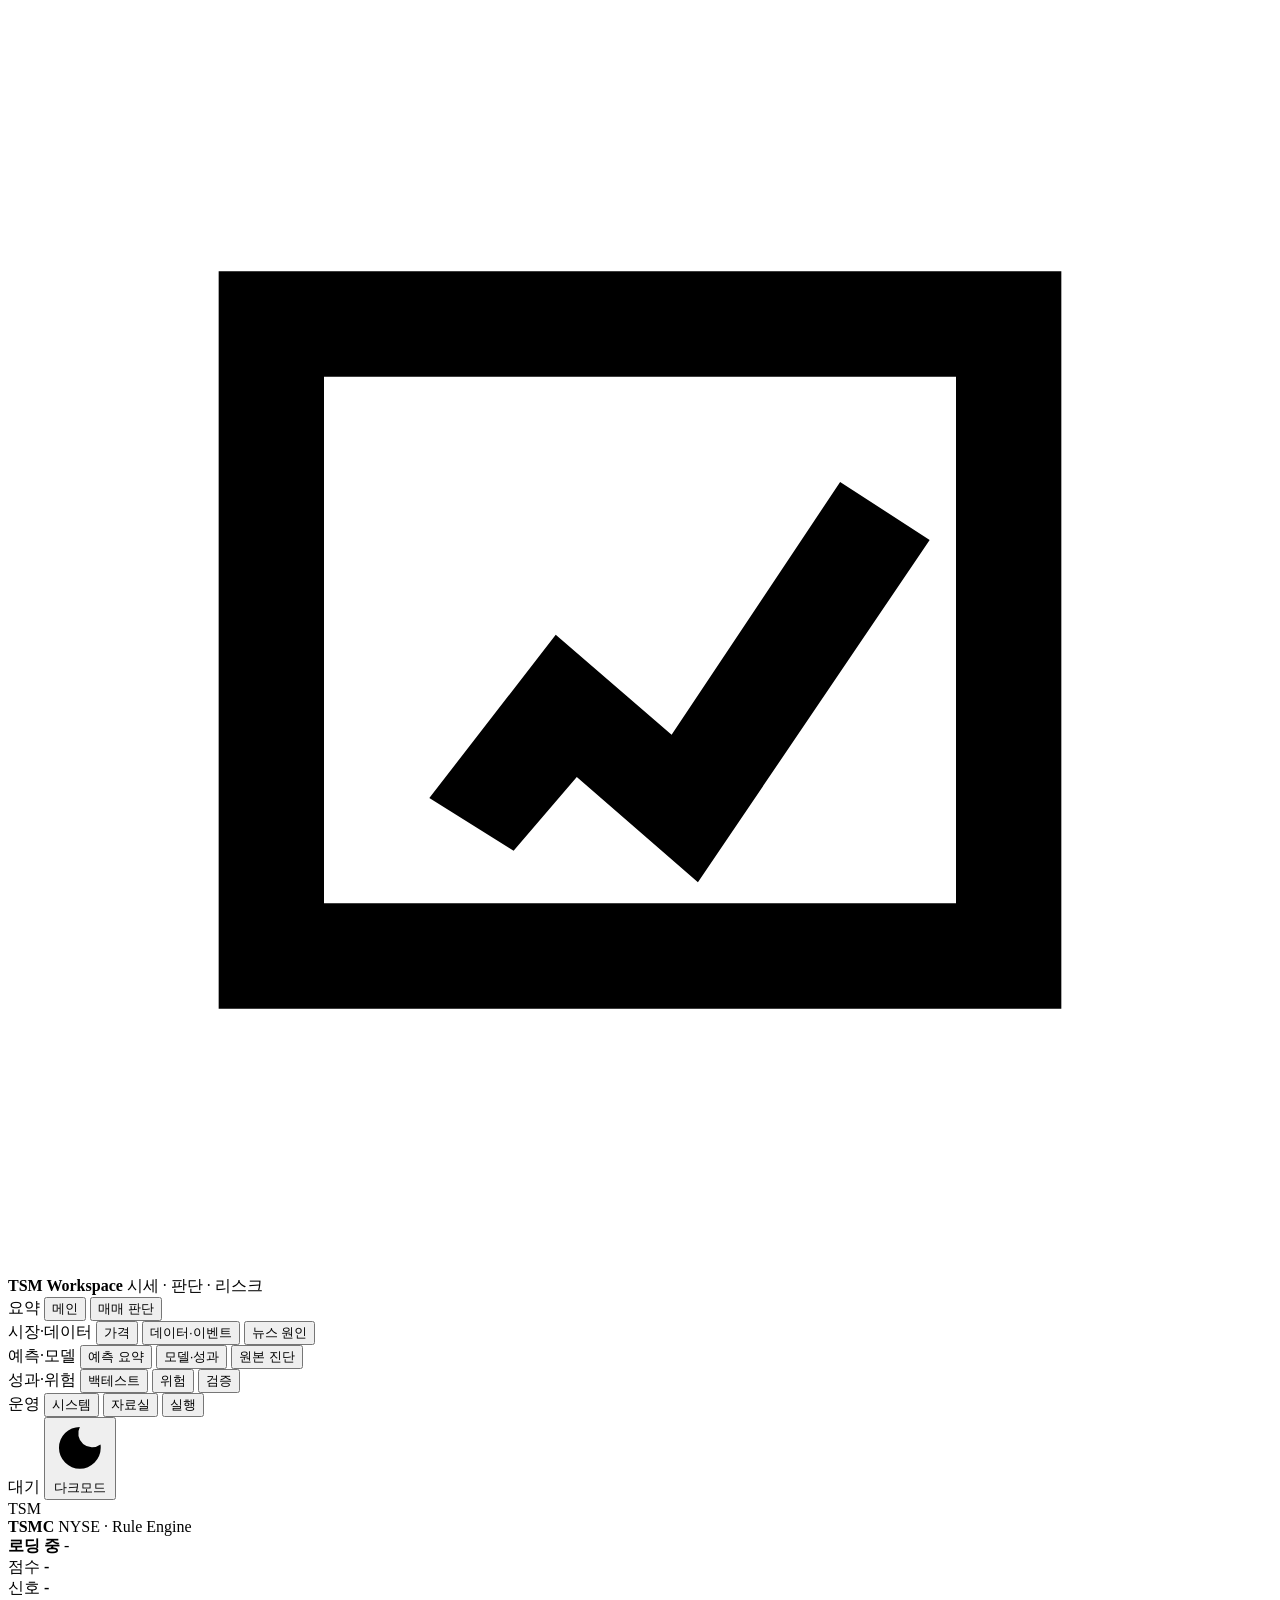
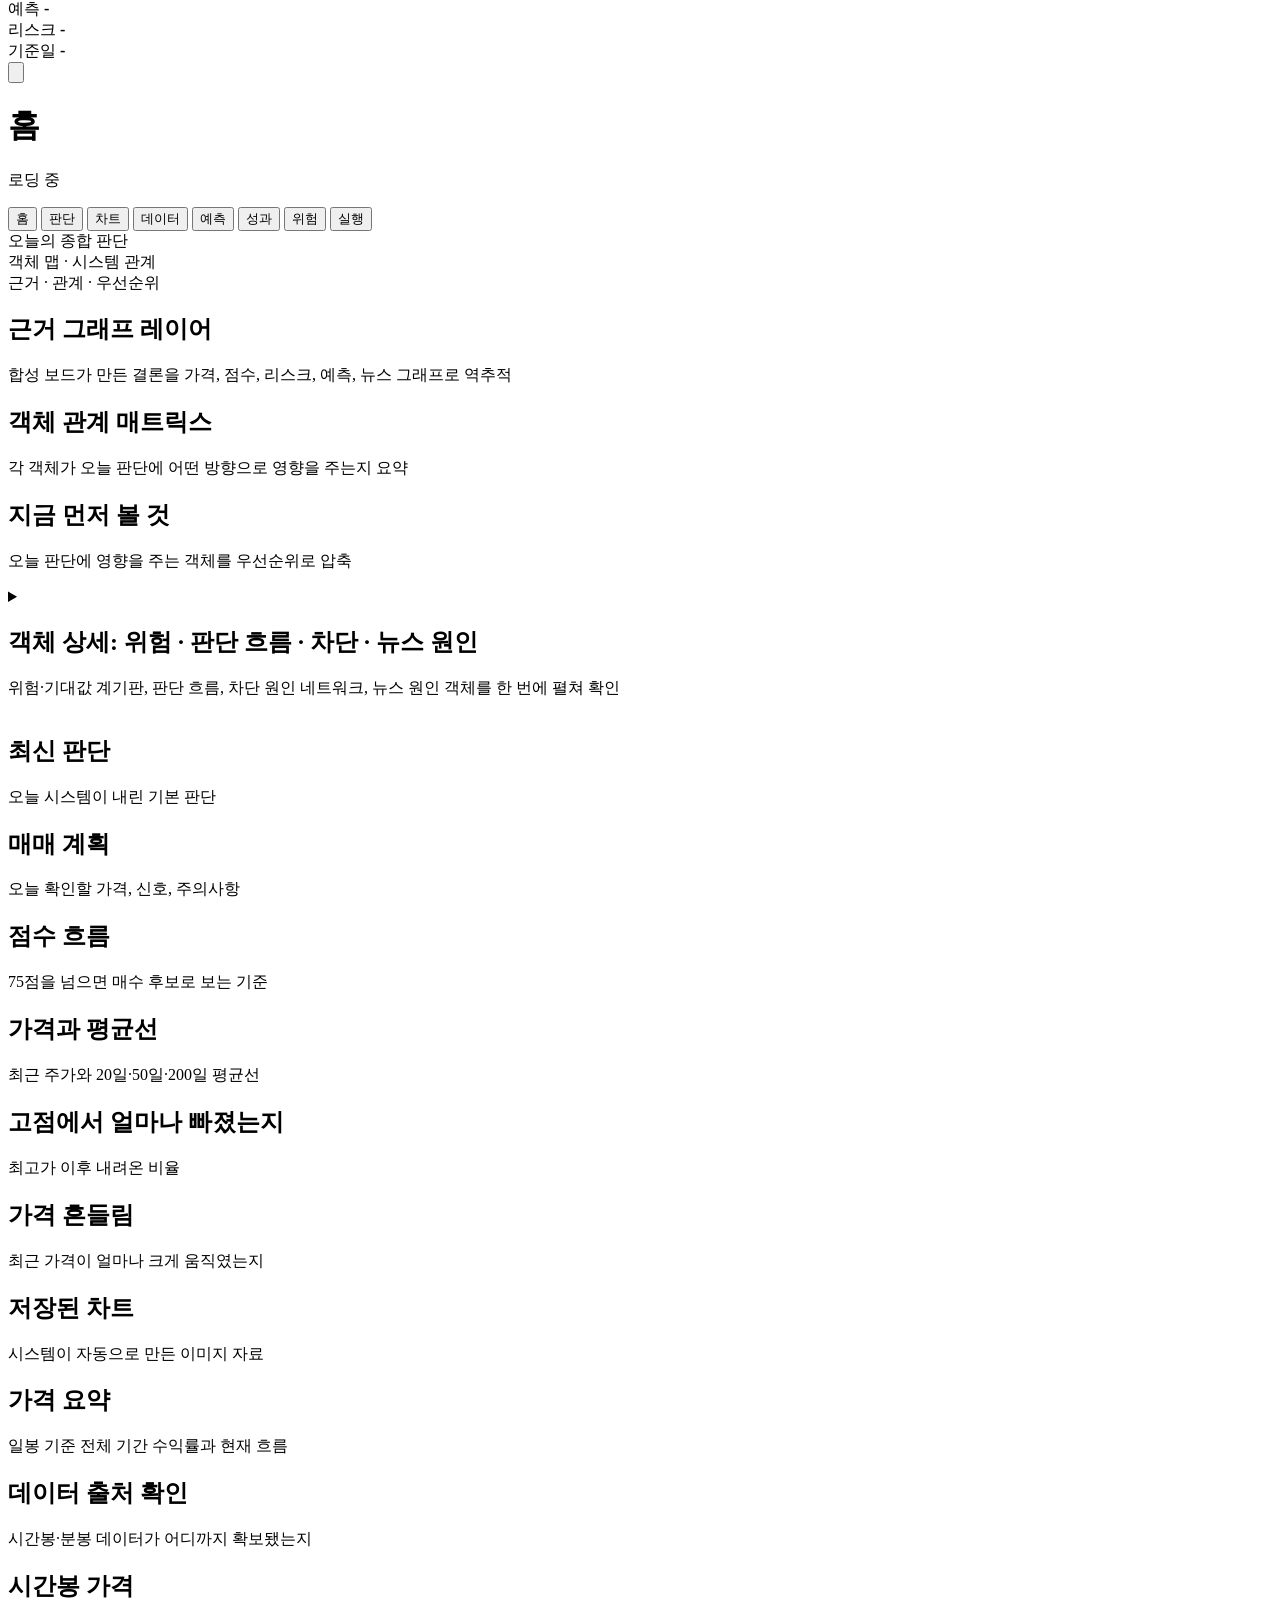
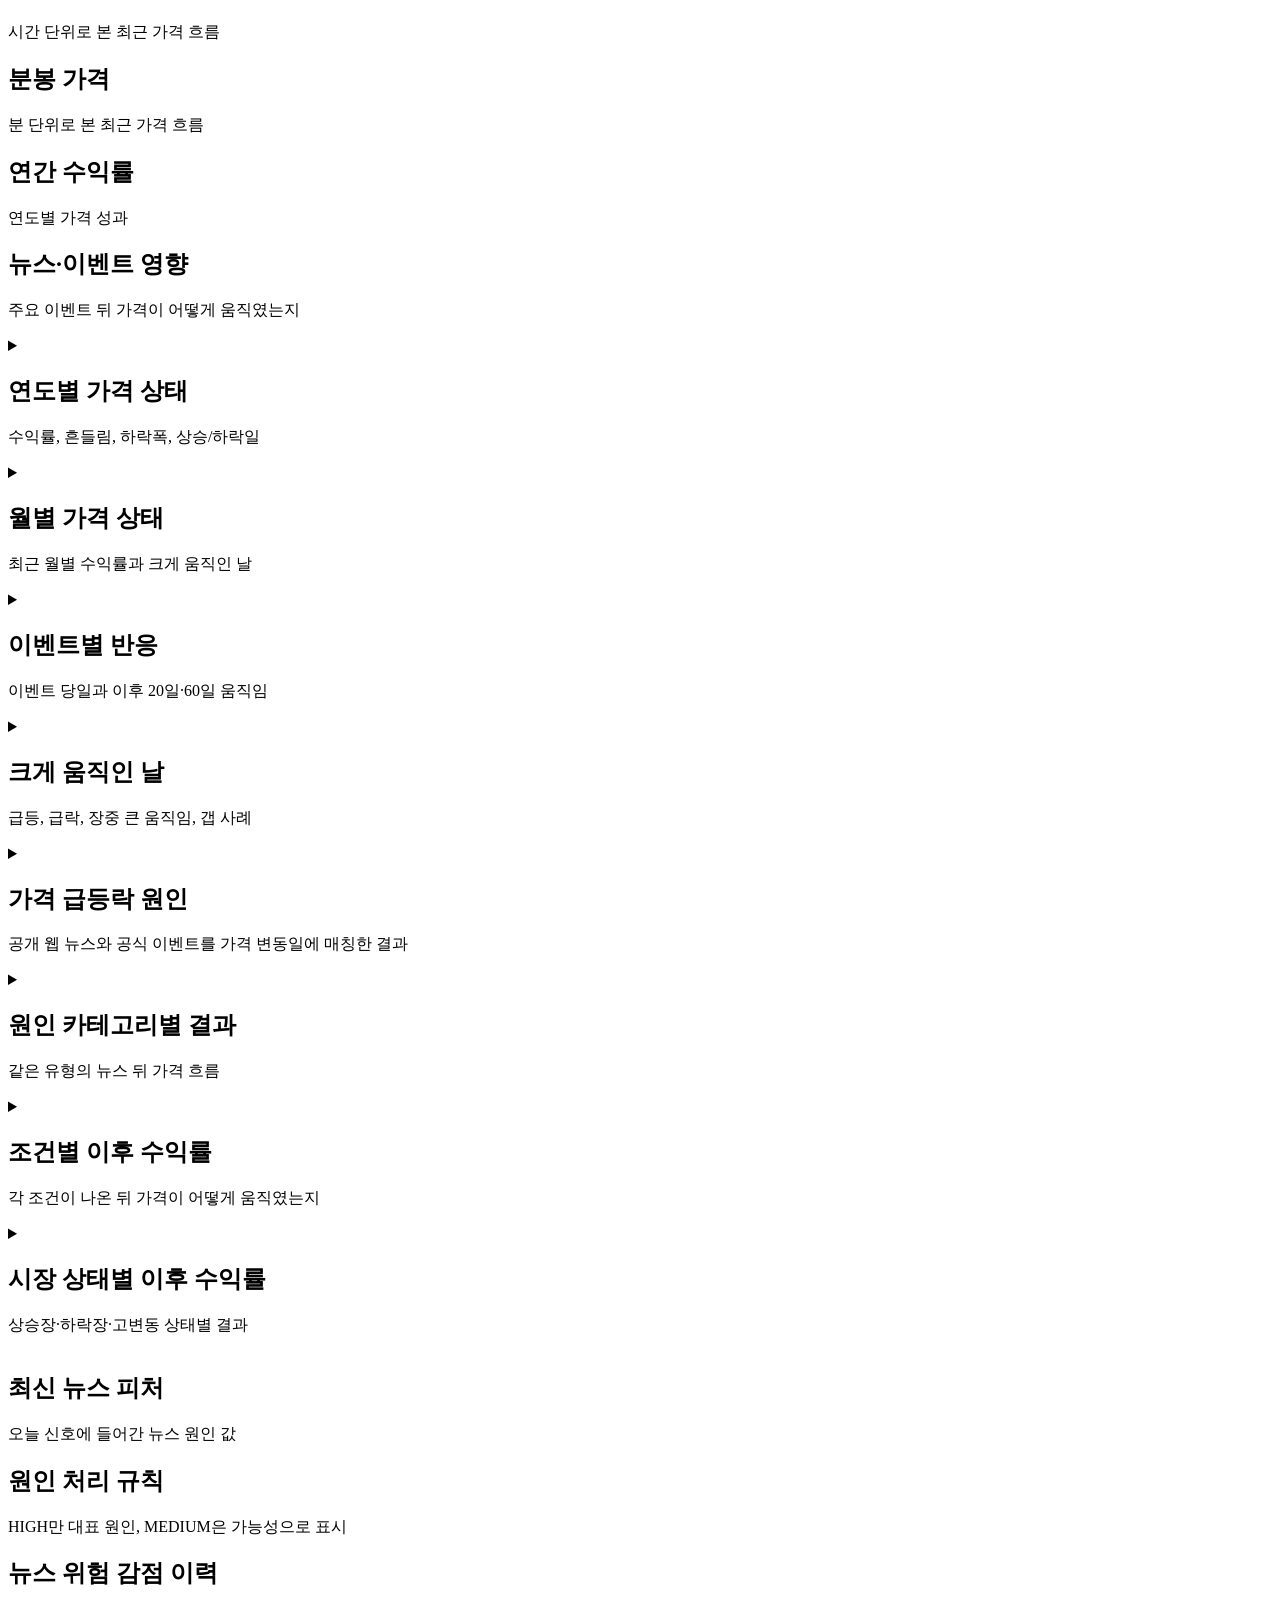
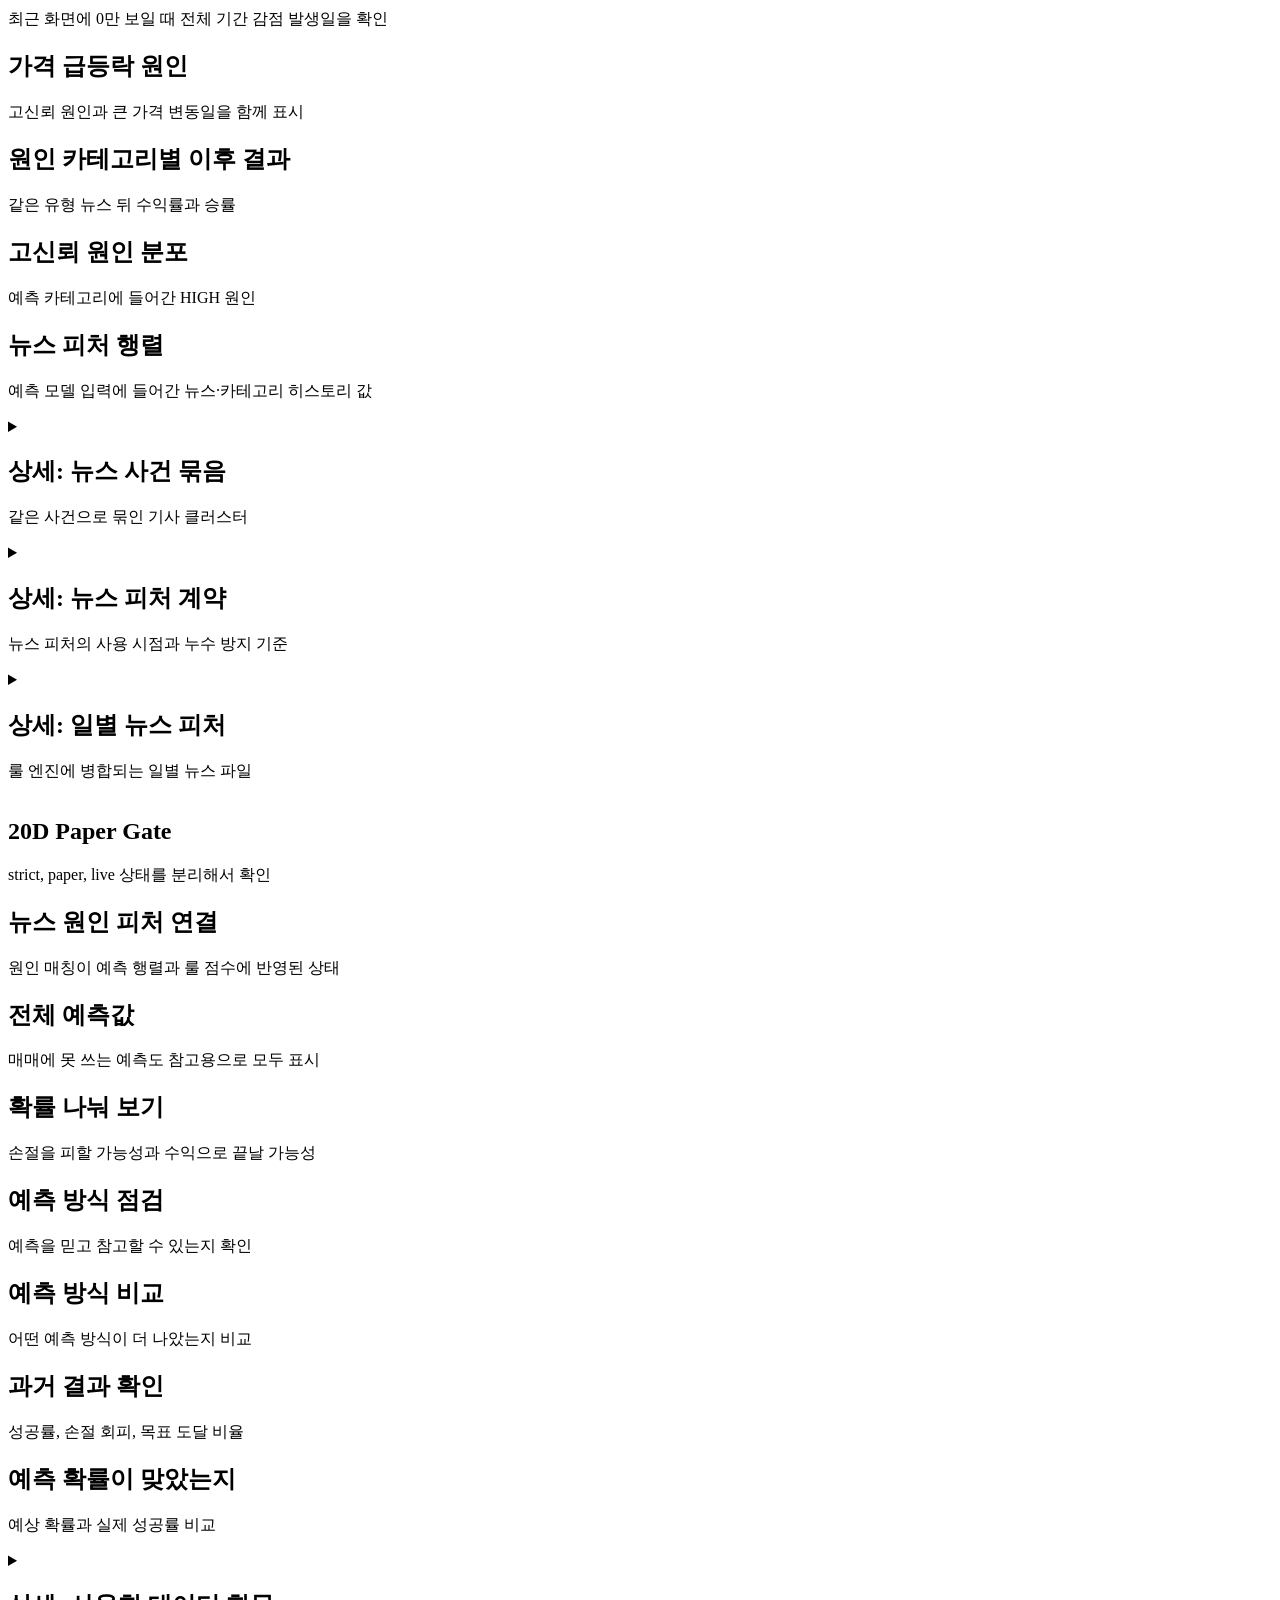
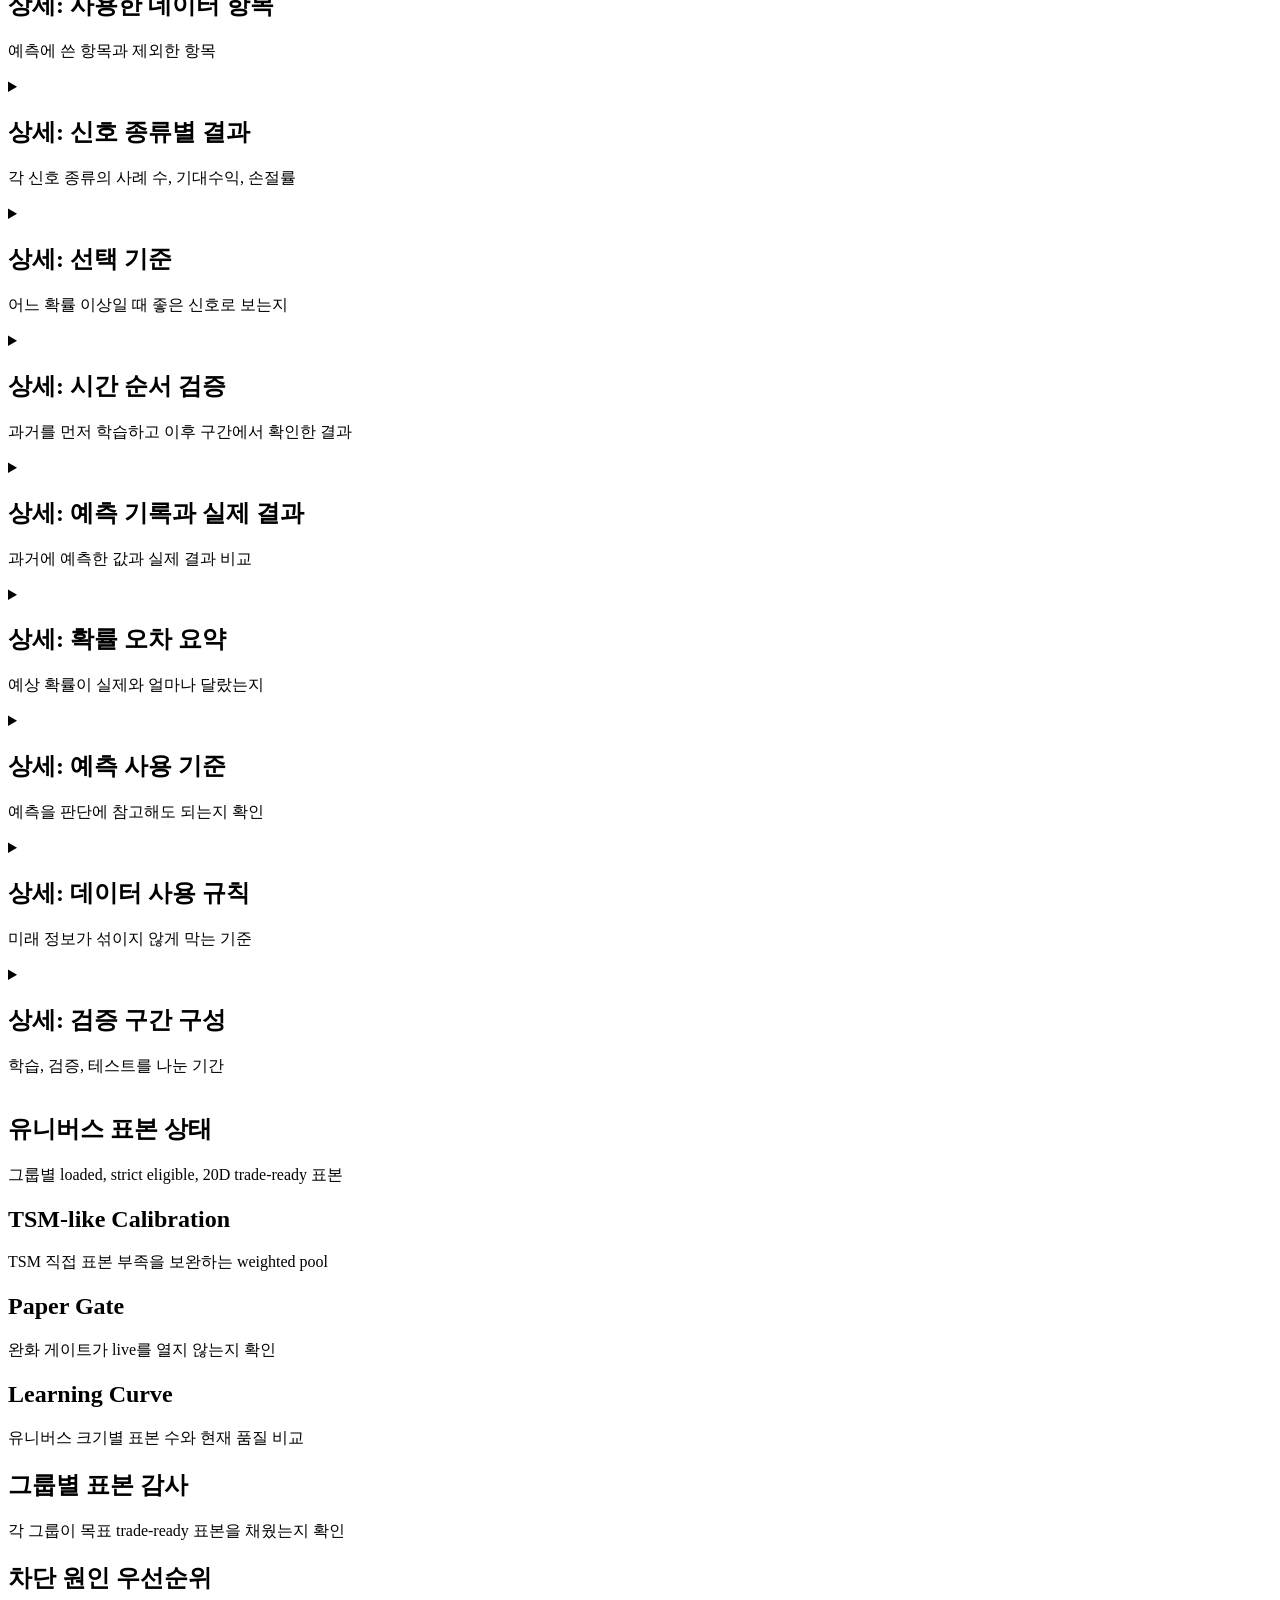
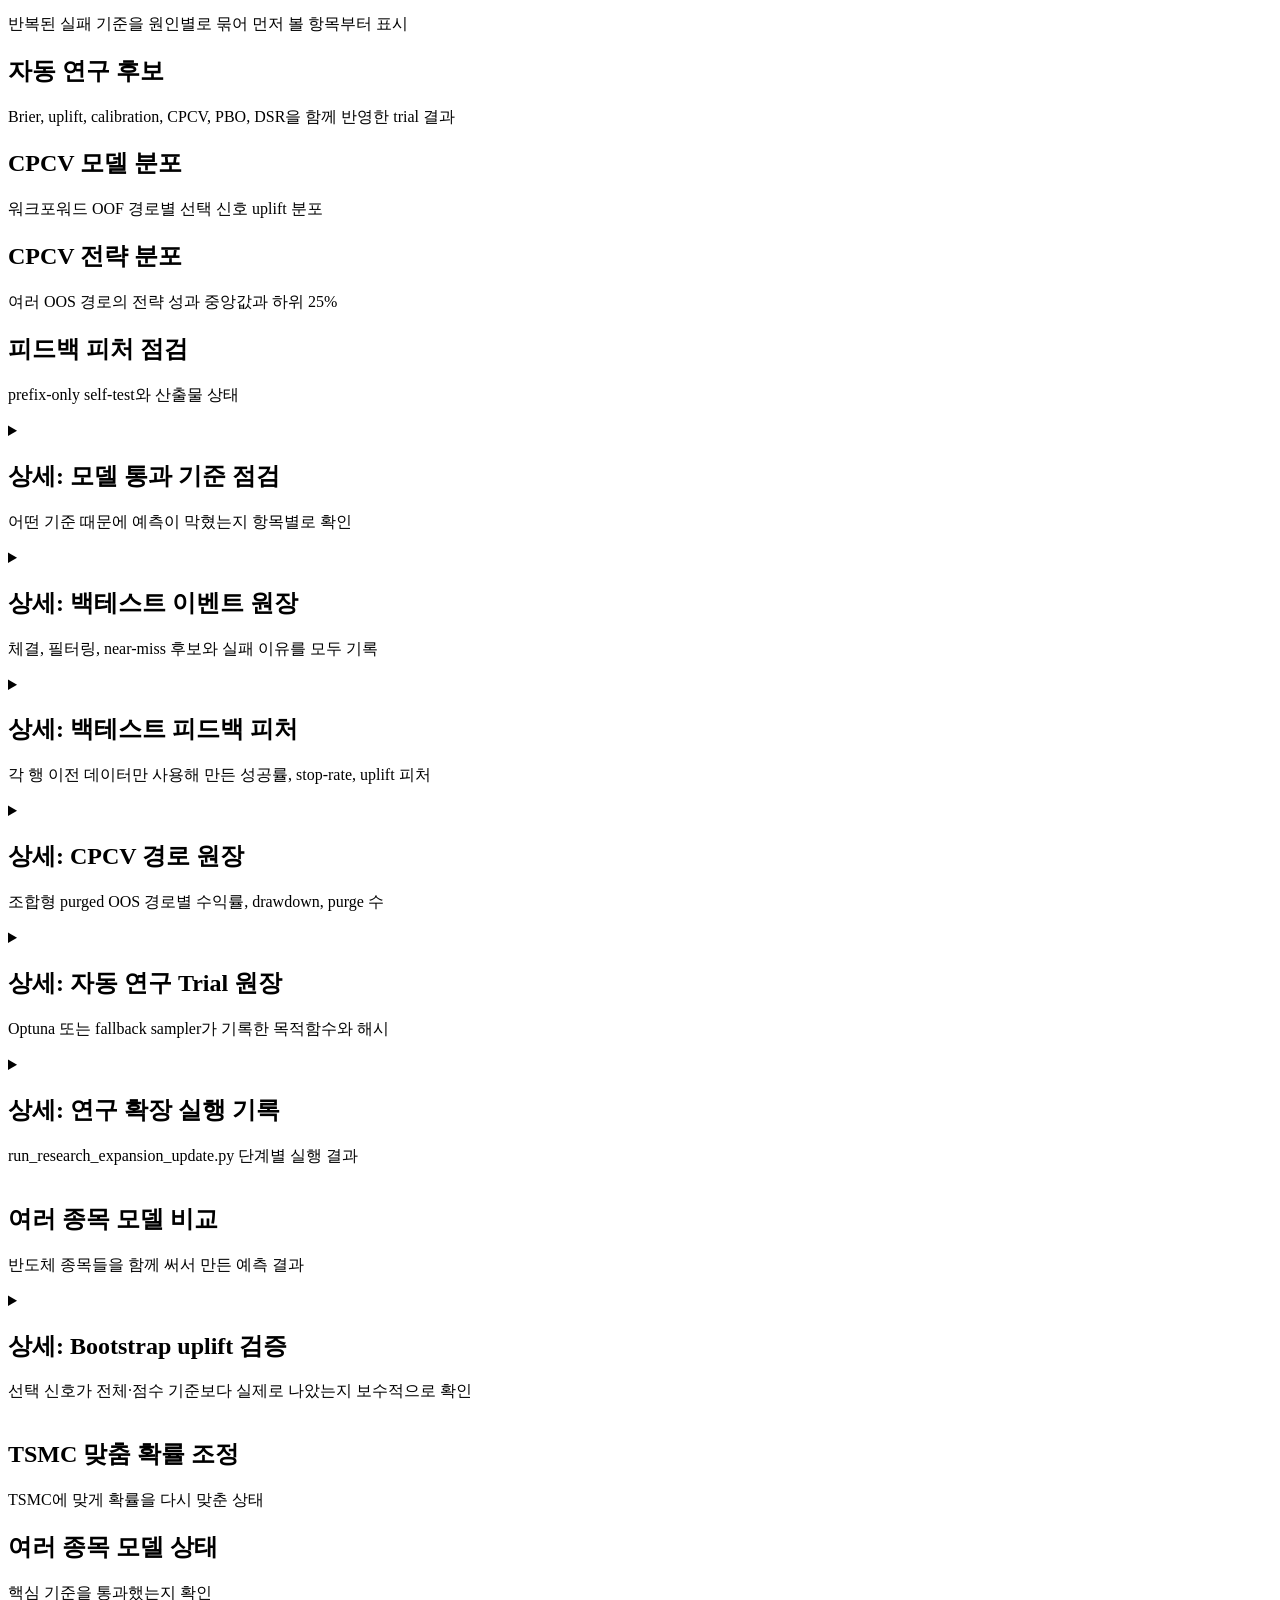
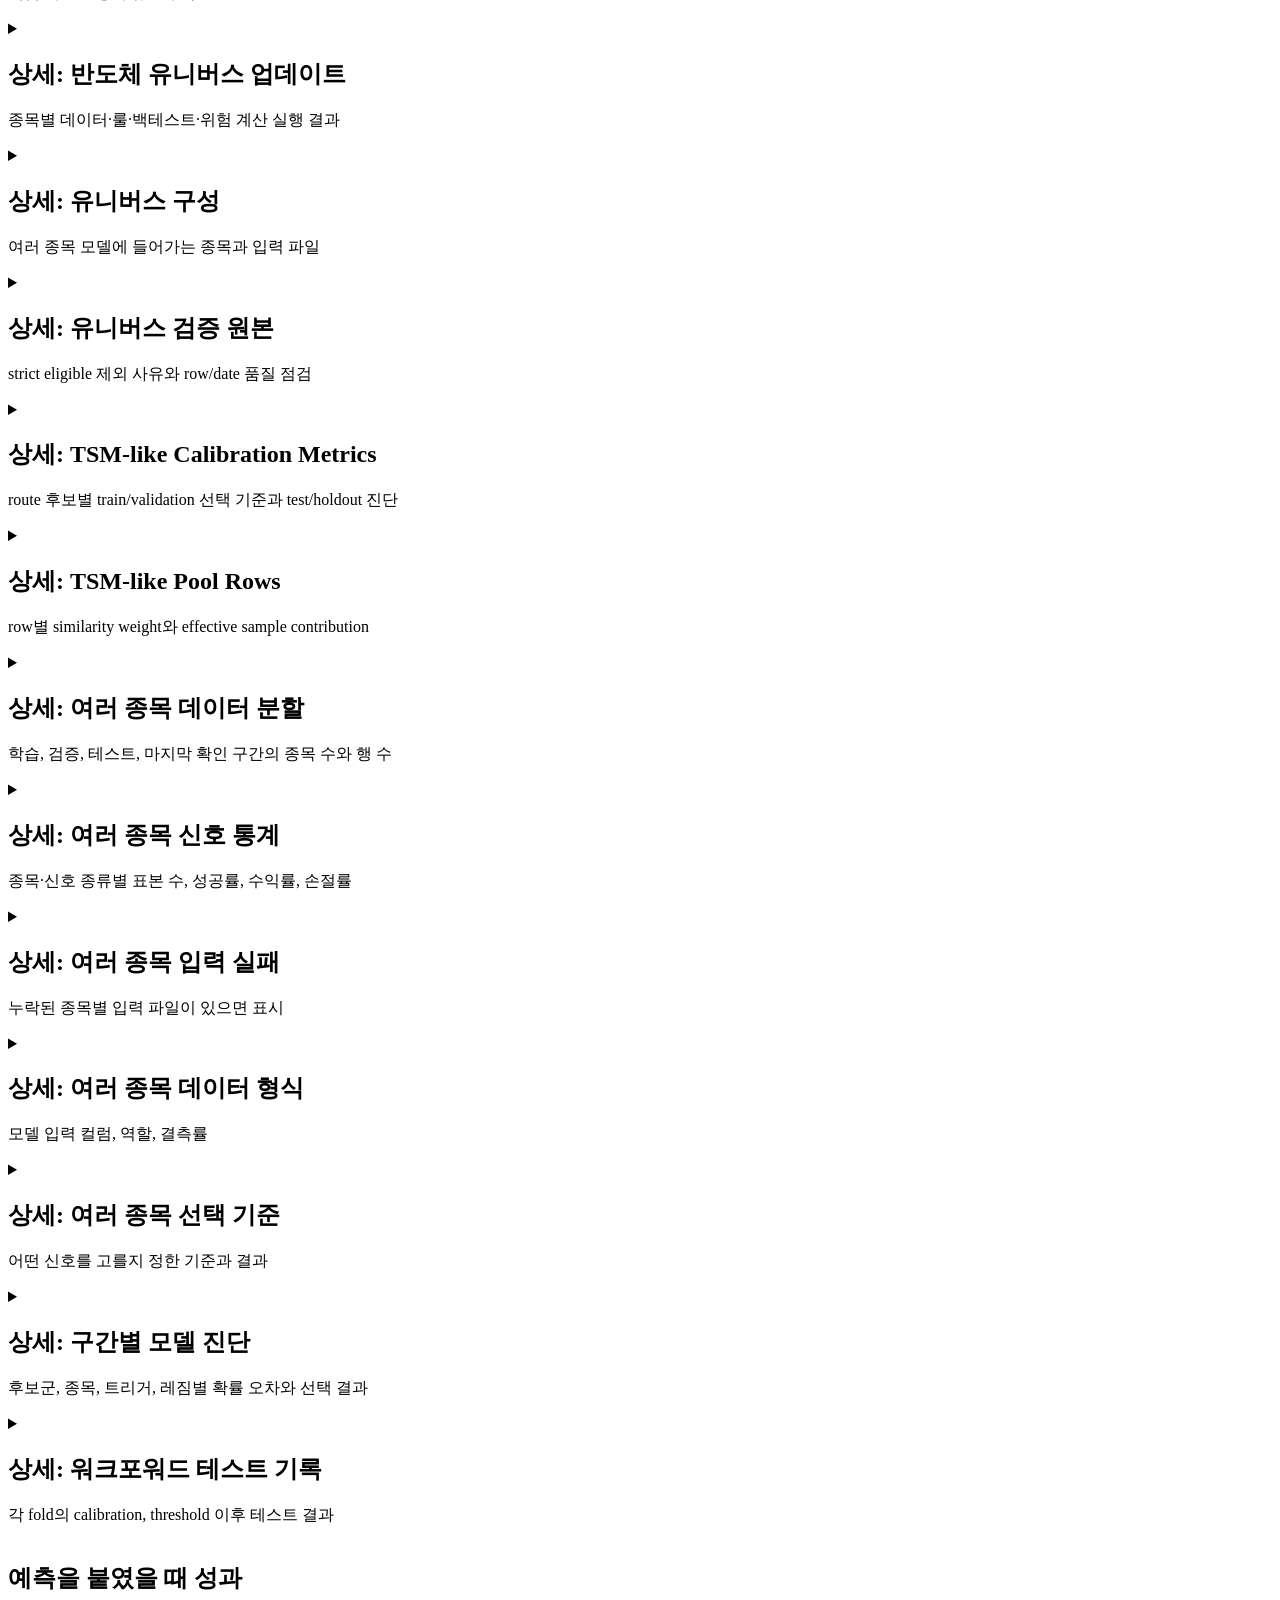
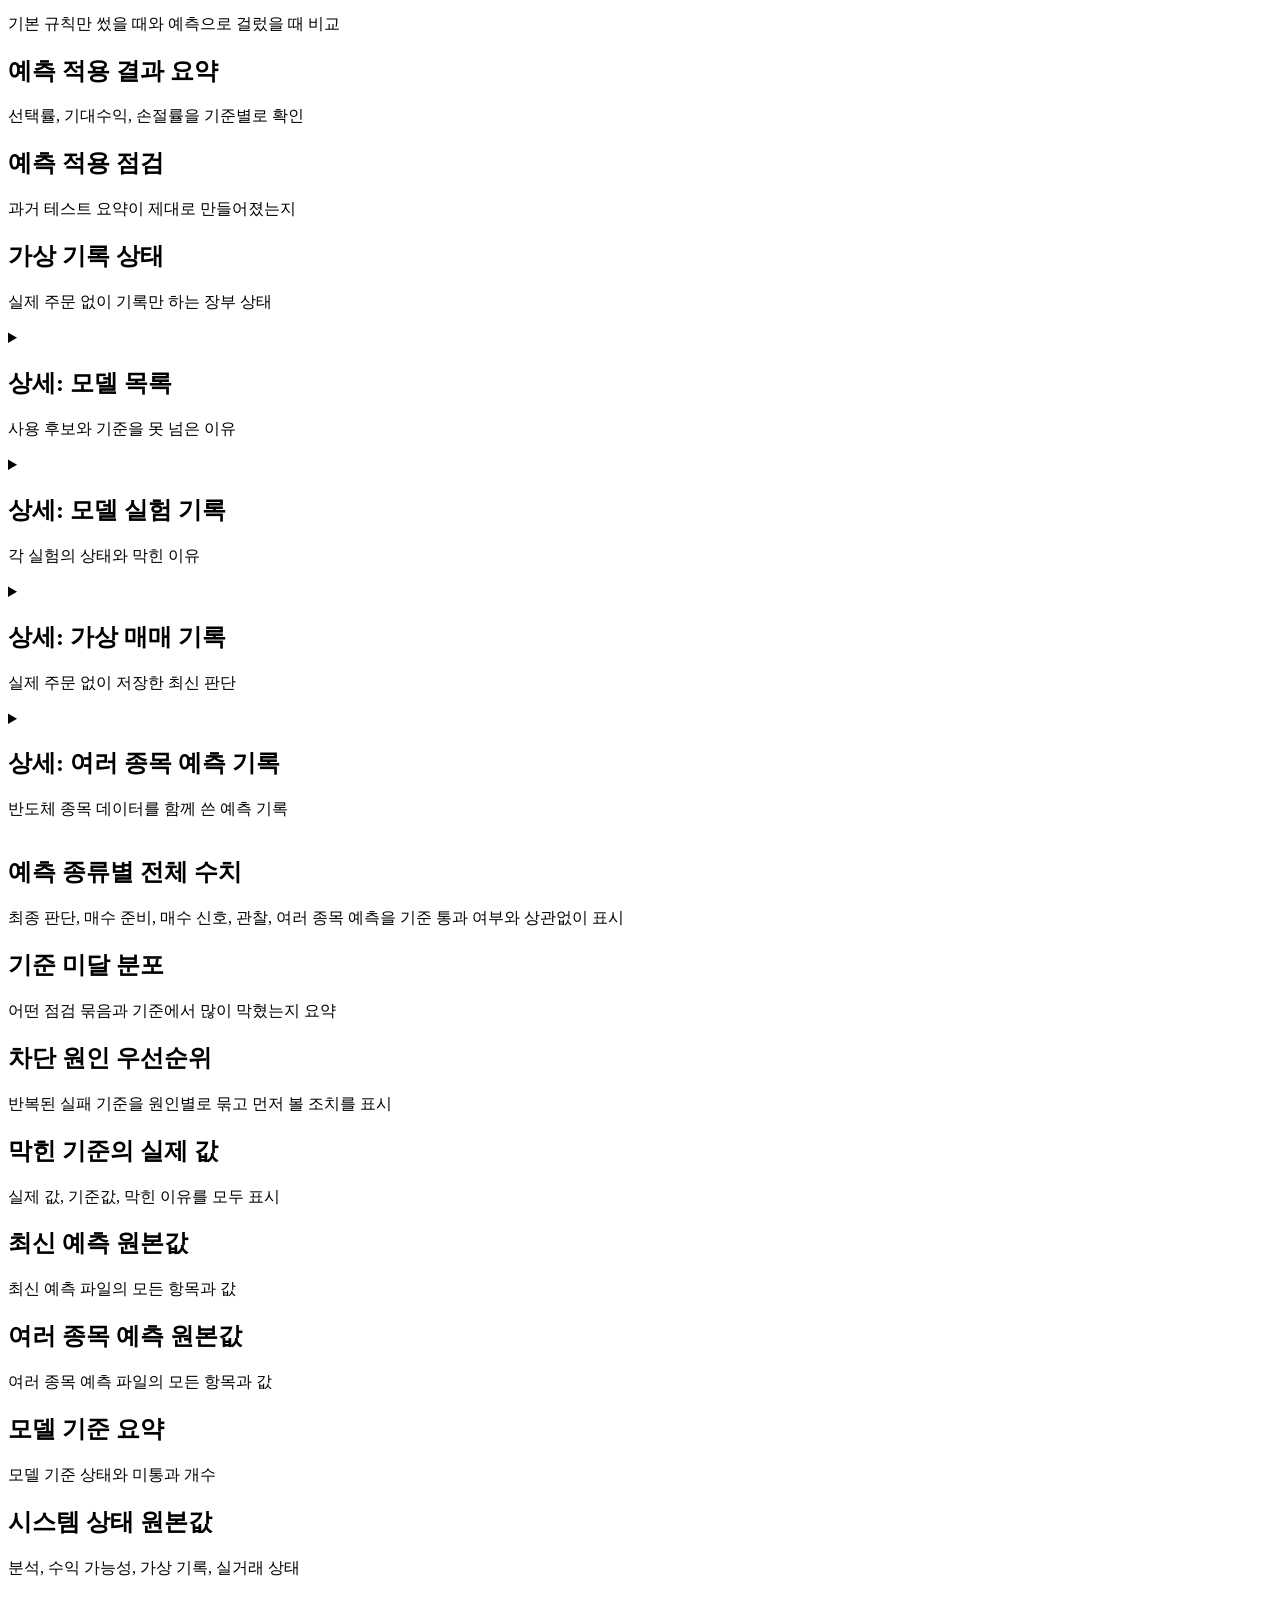
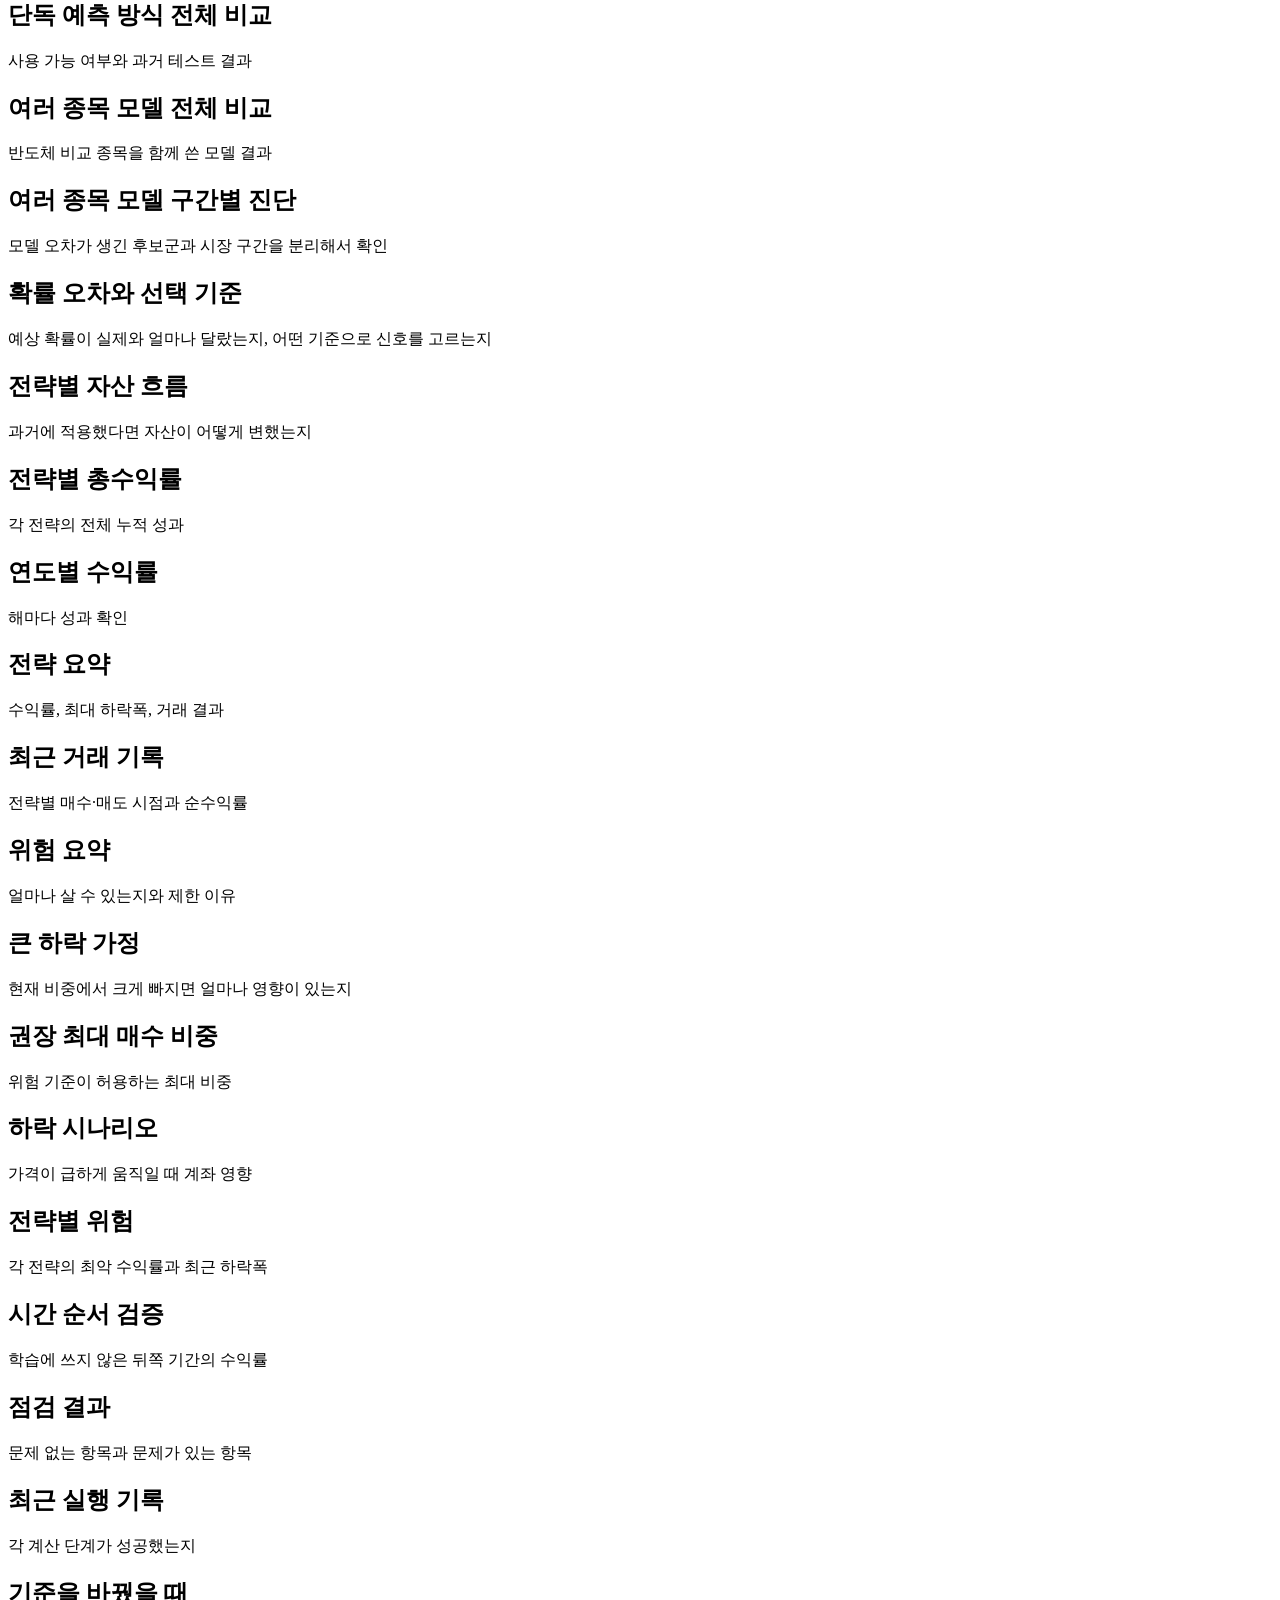
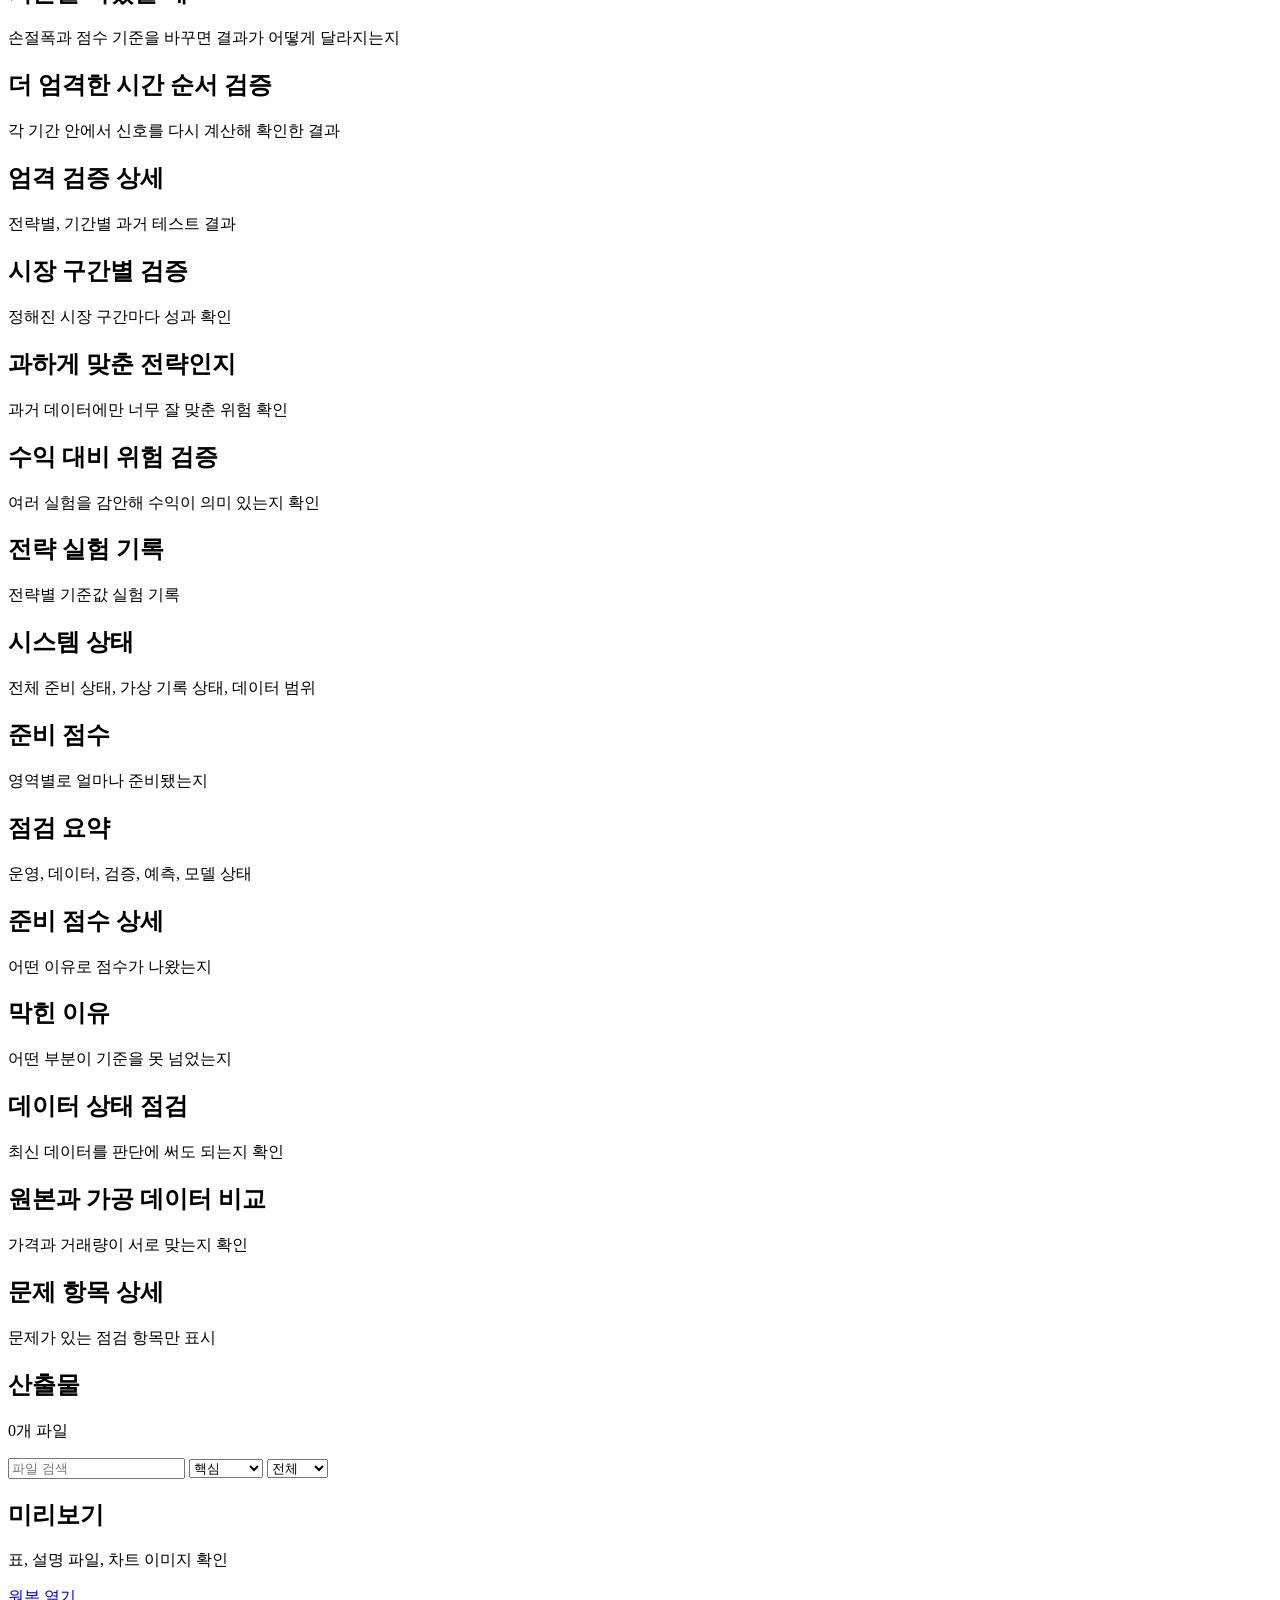
==== dashboard/index.html @ c112e295 "Initial commit: TSM price algorithm rule engine with redesigned dashboard Palantir × TradingView dar" ====
<!doctype html>
<html lang="ko">
  <head>
    <meta charset="utf-8" />
    <meta name="viewport" content="width=device-width, initial-scale=1" />
    <title>TSMC 대시보드</title>
    <link rel="icon" href="data:," />
    <link rel="stylesheet" href="/styles.css" />
  </head>
  <body>
    <div class="app-shell trading-workspace">
      <aside class="sidebar" aria-label="대시보드 메뉴">
        <div class="brand">
          <span class="brand-mark" aria-hidden="true">
            <svg viewBox="0 0 24 24"><path d="M4 19V5h16v14H4Zm2-2h12V7H6v10Zm2-2 2.4-3.1 2.2 1.9 3.2-4.8 1.7 1.1-4.4 6.5-2.3-2L9.6 16 8 15Z" /></svg>
          </span>
          <div>
            <strong>TSM Workspace</strong>
            <span>시세 · 판단 · 리스크</span>
          </div>
        </div>

        <nav class="nav-list">
          <div class="nav-section">
            <span class="nav-section-label">요약</span>
            <button class="nav-item active" data-view="overview" type="button">메인</button>
            <button class="nav-item" data-view="decision" type="button">매매 판단</button>
          </div>
	          <div class="nav-section">
	            <span class="nav-section-label">시장·데이터</span>
	            <button class="nav-item" data-view="market" type="button">가격</button>
	            <button class="nav-item" data-view="data" type="button">데이터·이벤트</button>
	            <button class="nav-item" data-view="news" type="button">뉴스 원인</button>
	          </div>
          <div class="nav-section">
            <span class="nav-section-label">예측·모델</span>
            <button class="nav-item" data-view="prediction" type="button">예측 요약</button>
            <button class="nav-item" data-view="models" type="button">모델·성과</button>
            <button class="nav-item" data-view="diagnostics" type="button">원본 진단</button>
          </div>
          <div class="nav-section">
            <span class="nav-section-label">성과·위험</span>
            <button class="nav-item" data-view="backtest" type="button">백테스트</button>
            <button class="nav-item" data-view="risk" type="button">위험</button>
            <button class="nav-item" data-view="quality" type="button">검증</button>
          </div>
          <div class="nav-section">
            <span class="nav-section-label">운영</span>
            <button class="nav-item" data-view="system" type="button">시스템</button>
            <button class="nav-item" data-view="outputs" type="button">자료실</button>
            <button class="nav-item" data-view="run" type="button">실행</button>
          </div>
        </nav>

        <div class="sidebar-footer">
          <span id="runPill" class="status-pill">대기</span>
          <button id="themeToggle" class="utility-button" type="button" aria-label="다크모드 전환">
            <svg viewBox="0 0 24 24"><path d="M12 3a9 9 0 1 0 9 9c0-.5 0-1-.1-1.4A6 6 0 0 1 12 3Z" /></svg>
            <span>다크모드</span>
          </button>
        </div>
      </aside>

      <div class="main-shell">
        <header class="workspace-header">
          <div class="market-strip" aria-label="시장 요약">
            <div class="symbol-summary">
              <span class="symbol-logo" aria-hidden="true">TSM</span>
              <div>
                <strong>TSMC</strong>
                <span>NYSE · Rule Engine</span>
              </div>
              <b id="tickerPrice">로딩 중</b>
              <em id="tickerChange">-</em>
            </div>
            <div class="market-tile">
              <span>점수</span>
              <strong id="tickerScore">-</strong>
            </div>
            <div class="market-tile">
              <span>신호</span>
              <strong id="tickerSignal">-</strong>
            </div>
            <div class="market-tile">
              <span>예측</span>
              <strong id="tickerPrediction">-</strong>
            </div>
            <div class="market-tile">
              <span>리스크</span>
              <strong id="tickerRisk">-</strong>
            </div>
            <div class="market-tile muted-tile">
              <span>기준일</span>
              <strong id="tickerUpdated">-</strong>
            </div>
            <div class="top-actions">
              <button id="refreshBtn" class="icon-button" type="button" title="새로고침" aria-label="새로고침">
                <svg viewBox="0 0 24 24"><path d="M17.7 6.3A8 8 0 1 0 20 12h-2a6 6 0 1 1-1.8-4.3L13 11h8V3l-3.3 3.3Z" /></svg>
              </button>
            </div>
          </div>
          <div class="topbar">
            <div>
              <h1 id="pageTitle">홈</h1>
              <p id="asOfText">로딩 중</p>
            </div>
            <nav class="view-tabs" aria-label="빠른 화면 이동">
              <button class="view-tab active" data-view="overview" type="button">홈</button>
              <button class="view-tab" data-view="decision" type="button">판단</button>
              <button class="view-tab" data-view="market" type="button">차트</button>
              <button class="view-tab" data-view="data" type="button">데이터</button>
              <button class="view-tab" data-view="prediction" type="button">예측</button>
              <button class="view-tab" data-view="backtest" type="button">성과</button>
              <button class="view-tab" data-view="risk" type="button">위험</button>
              <button class="view-tab" data-view="run" type="button">실행</button>
            </nav>
          </div>
        </header>

        <main>
          <section id="view-overview" class="view active">
            <div class="overview-tier-label">오늘의 종합 판단</div>
            <div id="ontologyCommand" class="ontology-command"></div>

            <div class="overview-tier-label">객체 맵 · 시스템 관계</div>
            <div id="overviewSystemMap" class="overview-system-map"></div>
            <div id="ontologyMap" class="ontology-map"></div>

            <div class="overview-tier-label">근거 · 관계 · 우선순위</div>
            <section class="panel ontology-panel ontology-graph-panel">
              <div class="panel-head">
                <div><h2>근거 그래프 레이어</h2><p>합성 보드가 만든 결론을 가격, 점수, 리스크, 예측, 뉴스 그래프로 역추적</p></div>
              </div>
              <div id="ontologyLinkedCharts" class="ontology-linked-charts"></div>
            </section>
            <div class="ontology-grid">
              <section class="panel ontology-panel wide">
                <div class="panel-head">
                  <div><h2>객체 관계 매트릭스</h2><p>각 객체가 오늘 판단에 어떤 방향으로 영향을 주는지 요약</p></div>
                </div>
                <div id="ontologyRelationMatrix" class="ontology-relation-matrix"></div>
              </section>
              <section class="panel ontology-panel priority-panel">
                <div class="panel-head">
                  <div><h2>지금 먼저 볼 것</h2><p>오늘 판단에 영향을 주는 객체를 우선순위로 압축</p></div>
                </div>
                <div id="ontologyPriorityStack" class="priority-stack"></div>
              </section>
            </div>

            <details class="overview-aux panel detail-panel">
              <summary>
                <div><h2>객체 상세: 위험 · 판단 흐름 · 차단 · 뉴스 원인</h2><p>위험·기대값 계기판, 판단 흐름, 차단 원인 네트워크, 뉴스 원인 객체를 한 번에 펼쳐 확인</p></div>
              </summary>
              <div class="ontology-grid">
                <section class="panel ontology-panel">
                  <div class="panel-head">
                    <div><h2>위험·기대값 계기판</h2><p>점수, 성공 가능성, 손절 위험, 허용 비중을 한 묶음으로 확인</p></div>
                  </div>
                  <div id="ontologyRiskReward" class="risk-reward-board"></div>
                </section>
                <section class="panel ontology-panel wide">
                  <div class="panel-head">
                    <div><h2>판단 흐름</h2><p>데이터에서 행동까지 이어지는 통과·차단 경로</p></div>
                  </div>
                  <div id="ontologyEvidenceRail" class="evidence-rail"></div>
                </section>
                <section class="panel ontology-panel">
                  <div class="panel-head">
                    <div><h2>차단 원인 네트워크</h2><p>반복 실패 기준을 원인 객체로 묶어 표시</p></div>
                  </div>
                  <div id="ontologyBlockGraph" class="block-graph"></div>
                </section>
                <section class="panel ontology-panel">
                  <div class="panel-head">
                    <div><h2>뉴스 원인 객체</h2><p>원인 매칭이 룰 점수와 예측 피처로 연결되는 상태</p></div>
                  </div>
                  <div id="ontologyNewsCausal" class="causal-object"></div>
                </section>
              </div>
            </details>
          </section>

          <section id="view-decision" class="view">
            <div id="decisionSynthesis" class="page-synthesis"></div>
            <div class="layout-grid">
              <section class="panel wide run-control-panel">
                <div class="panel-head"><div><h2>최신 판단</h2><p>오늘 시스템이 내린 기본 판단</p></div></div>
                <div id="decisionFacts" class="facts"></div>
              </section>
              <section class="panel">
                <div class="panel-head"><div><h2>매매 계획</h2><p>오늘 확인할 가격, 신호, 주의사항</p></div></div>
                <div id="tradingPlanTable" class="table-shell"></div>
              </section>
              <section class="panel wide">
                <div class="panel-head"><div><h2>점수 흐름</h2><p>75점을 넘으면 매수 후보로 보는 기준</p></div></div>
                <div id="signalChart" class="chart"></div>
              </section>
            </div>
          </section>

          <section id="view-market" class="view">
            <div id="marketSynthesis" class="page-synthesis"></div>
            <div class="layout-grid">
              <section class="panel wide">
                <div class="panel-head"><div><h2>가격과 평균선</h2><p>최근 주가와 20일·50일·200일 평균선</p></div></div>
                <div id="priceChart" class="chart chart-large"></div>
              </section>
              <section class="panel">
                <div class="panel-head"><div><h2>고점에서 얼마나 빠졌는지</h2><p>최고가 이후 내려온 비율</p></div></div>
                <div id="drawdownChart" class="chart"></div>
              </section>
              <section class="panel">
                <div class="panel-head"><div><h2>가격 흔들림</h2><p>최근 가격이 얼마나 크게 움직였는지</p></div></div>
                <div id="volChart" class="chart"></div>
              </section>
              <section class="panel wide">
                <div class="panel-head"><div><h2>저장된 차트</h2><p>시스템이 자동으로 만든 이미지 자료</p></div></div>
                <div id="imageGallery" class="image-gallery"></div>
              </section>
            </div>
          </section>

          <section id="view-data" class="view">
            <div id="dataSynthesis" class="page-synthesis"></div>
            <div id="timeframeCards" class="timeframe-grid"></div>
            <div class="layout-grid">
              <section class="panel">
                <div class="panel-head"><div><h2>가격 요약</h2><p>일봉 기준 전체 기간 수익률과 현재 흐름</p></div></div>
                <div id="priceSummaryFacts" class="facts"></div>
              </section>
              <section class="panel">
                <div class="panel-head"><div><h2>데이터 출처 확인</h2><p>시간봉·분봉 데이터가 어디까지 확보됐는지</p></div></div>
                <div id="sourceAuditTable" class="table-shell"></div>
              </section>
              <section class="panel wide">
                <div class="panel-head"><div><h2>시간봉 가격</h2><p>시간 단위로 본 최근 가격 흐름</p></div></div>
                <div id="hourlyPriceChart" class="chart"></div>
              </section>
              <section class="panel wide">
                <div class="panel-head"><div><h2>분봉 가격</h2><p>분 단위로 본 최근 가격 흐름</p></div></div>
                <div id="minutePriceChart" class="chart"></div>
              </section>
              <section class="panel">
                <div class="panel-head"><div><h2>연간 수익률</h2><p>연도별 가격 성과</p></div></div>
                <div id="yearlyPriceBars" class="chart"></div>
              </section>
              <section class="panel">
                <div class="panel-head"><div><h2>뉴스·이벤트 영향</h2><p>주요 이벤트 뒤 가격이 어떻게 움직였는지</p></div></div>
                <div id="eventImpactBars" class="chart"></div>
              </section>
              <details class="panel wide detail-panel">
                <summary><div><h2>연도별 가격 상태</h2><p>수익률, 흔들림, 하락폭, 상승/하락일</p></div></summary>
                <div id="yearlyPriceTable" class="table-shell"></div>
              </details>
              <details class="panel wide detail-panel">
                <summary><div><h2>월별 가격 상태</h2><p>최근 월별 수익률과 크게 움직인 날</p></div></summary>
                <div id="monthlyPriceTable" class="table-shell table-tall"></div>
              </details>
              <details class="panel wide detail-panel">
                <summary><div><h2>이벤트별 반응</h2><p>이벤트 당일과 이후 20일·60일 움직임</p></div></summary>
                <div id="eventAnalysisTable" class="table-shell"></div>
              </details>
              <details class="panel wide detail-panel">
                <summary><div><h2>크게 움직인 날</h2><p>급등, 급락, 장중 큰 움직임, 갭 사례</p></div></summary>
                <div id="extremeMovesTable" class="table-shell table-tall"></div>
              </details>
              <details class="panel wide detail-panel">
                <summary><div><h2>가격 급등락 원인</h2><p>공개 웹 뉴스와 공식 이벤트를 가격 변동일에 매칭한 결과</p></div></summary>
                <div id="newsCauseTable" class="table-shell table-tall"></div>
              </details>
              <details class="panel detail-panel">
                <summary><div><h2>원인 카테고리별 결과</h2><p>같은 유형의 뉴스 뒤 가격 흐름</p></div></summary>
                <div id="newsCauseForwardTable" class="table-shell table-tall"></div>
              </details>
              <details class="panel detail-panel">
                <summary><div><h2>조건별 이후 수익률</h2><p>각 조건이 나온 뒤 가격이 어떻게 움직였는지</p></div></summary>
                <div id="ruleForwardTable" class="table-shell table-tall"></div>
              </details>
              <details class="panel detail-panel">
                <summary><div><h2>시장 상태별 이후 수익률</h2><p>상승장·하락장·고변동 상태별 결과</p></div></summary>
                <div id="regimeForwardTable" class="table-shell table-tall"></div>
              </details>
            </div>
	          </section>

	          <section id="view-news" class="view">
	            <div id="newsSynthesis" class="page-synthesis"></div>
	            <div id="newsHero" class="news-hero"></div>
	            <div class="layout-grid">
	              <section class="panel">
	                <div class="panel-head"><div><h2>최신 뉴스 피처</h2><p>오늘 신호에 들어간 뉴스 원인 값</p></div></div>
	                <div id="newsFeatureFacts" class="facts"></div>
	              </section>
	              <section class="panel">
	                <div class="panel-head"><div><h2>원인 처리 규칙</h2><p>HIGH만 대표 원인, MEDIUM은 가능성으로 표시</p></div></div>
	                <div id="newsPipeline" class="pipeline-grid"></div>
	              </section>
	              <section class="panel wide">
	                <div class="panel-head"><div><h2>뉴스 위험 감점 이력</h2><p>최근 화면에 0만 보일 때 전체 기간 감점 발생일을 확인</p></div></div>
	                <div id="newsPenaltyFacts" class="facts"></div>
	                <div id="newsPenaltyTable" class="table-shell compact-table"></div>
	              </section>
	              <section class="panel wide">
	                <div class="panel-head"><div><h2>가격 급등락 원인</h2><p>고신뢰 원인과 큰 가격 변동일을 함께 표시</p></div></div>
	                <div id="newsFocusTable" class="table-shell table-tall compact-table"></div>
	              </section>
	              <section class="panel">
	                <div class="panel-head"><div><h2>원인 카테고리별 이후 결과</h2><p>같은 유형 뉴스 뒤 수익률과 승률</p></div></div>
	                <div id="newsForwardTable" class="table-shell table-tall compact-table"></div>
	              </section>
	              <section class="panel">
	                <div class="panel-head"><div><h2>고신뢰 원인 분포</h2><p>예측 카테고리에 들어간 HIGH 원인</p></div></div>
	                <div id="newsCauseBars" class="chart"></div>
	              </section>
	              <section class="panel wide">
	                <div class="panel-head"><div><h2>뉴스 피처 행렬</h2><p>예측 모델 입력에 들어간 뉴스·카테고리 히스토리 값</p></div></div>
	                <div id="newsFeatureMatrixTable" class="table-shell table-tall compact-table"></div>
	              </section>
	              <details class="panel wide detail-panel">
	                <summary><div><h2>상세: 뉴스 사건 묶음</h2><p>같은 사건으로 묶인 기사 클러스터</p></div></summary>
	                <div id="newsClusterTable" class="table-shell table-tall compact-table"></div>
	              </details>
	              <details class="panel wide detail-panel">
	                <summary><div><h2>상세: 뉴스 피처 계약</h2><p>뉴스 피처의 사용 시점과 누수 방지 기준</p></div></summary>
	                <div id="newsFeatureContractTable" class="table-shell table-tall compact-table"></div>
	              </details>
	              <details class="panel wide detail-panel">
	                <summary><div><h2>상세: 일별 뉴스 피처</h2><p>룰 엔진에 병합되는 일별 뉴스 파일</p></div></summary>
	                <div id="newsDailyTable" class="table-shell table-tall compact-table"></div>
	              </details>
	            </div>
	          </section>

          <section id="view-prediction" class="view">
            <div id="predictionSynthesis" class="page-synthesis"></div>
            <div id="predictionHero" class="prediction-hero"></div>
            <div id="predictionNotice" class="notice"></div>
            <div class="layout-grid">
              <section class="panel wide">
                <div class="panel-head"><div><h2>20D Paper Gate</h2><p>strict, paper, live 상태를 분리해서 확인</p></div></div>
                <div id="paperGateBoard" class="sample-overview-grid"></div>
              </section>
	              <section class="panel wide">
	                <div class="panel-head"><div><h2>뉴스 원인 피처 연결</h2><p>원인 매칭이 예측 행렬과 룰 점수에 반영된 상태</p></div></div>
	                <div id="predictionNewsBoard" class="news-connection-grid"></div>
	              </section>
	              <section class="panel wide">
	                <div class="panel-head"><div><h2>전체 예측값</h2><p>매매에 못 쓰는 예측도 참고용으로 모두 표시</p></div></div>
                <div id="predictionAllTable" class="table-shell compact-table"></div>
              </section>
              <section class="panel">
                <div class="panel-head"><div><h2>확률 나눠 보기</h2><p>손절을 피할 가능성과 수익으로 끝날 가능성</p></div></div>
                <div id="stageProbChart" class="chart"></div>
              </section>
              <section class="panel">
                <div class="panel-head"><div><h2>예측 방식 점검</h2><p>예측을 믿고 참고할 수 있는지 확인</p></div></div>
                <div id="auditBars" class="chart"></div>
              </section>
              <section class="panel wide">
                <div class="panel-head"><div><h2>예측 방식 비교</h2><p>어떤 예측 방식이 더 나았는지 비교</p></div></div>
                <div id="predictionComparisonTable" class="table-shell table-tall"></div>
              </section>
              <section class="panel">
                <div class="panel-head"><div><h2>과거 결과 확인</h2><p>성공률, 손절 회피, 목표 도달 비율</p></div></div>
                <div id="labelDiagnosticsTable" class="table-shell"></div>
              </section>
              <section class="panel">
                <div class="panel-head"><div><h2>예측 확률이 맞았는지</h2><p>예상 확률과 실제 성공률 비교</p></div></div>
                <div id="calibrationChart" class="chart"></div>
              </section>
              <details class="panel wide detail-panel">
                <summary><div><h2>상세: 사용한 데이터 항목</h2><p>예측에 쓴 항목과 제외한 항목</p></div></summary>
                <div id="featureSelectionTable" class="table-shell table-tall"></div>
              </details>
              <details class="panel wide detail-panel">
                <summary><div><h2>상세: 신호 종류별 결과</h2><p>각 신호 종류의 사례 수, 기대수익, 손절률</p></div></summary>
                <div id="candidateScopeTable" class="table-shell table-tall"></div>
              </details>
              <details class="panel detail-panel">
                <summary><div><h2>상세: 선택 기준</h2><p>어느 확률 이상일 때 좋은 신호로 보는지</p></div></summary>
                <div id="thresholdPolicyTable" class="table-shell table-tall"></div>
              </details>
              <details class="panel detail-panel">
                <summary><div><h2>상세: 시간 순서 검증</h2><p>과거를 먼저 학습하고 이후 구간에서 확인한 결과</p></div></summary>
                <div id="predictionWalkMetricsTable" class="table-shell table-tall"></div>
              </details>
              <details class="panel wide detail-panel">
                <summary><div><h2>상세: 예측 기록과 실제 결과</h2><p>과거에 예측한 값과 실제 결과 비교</p></div></summary>
                <div id="predictionOosTable" class="table-shell table-tall compact-table"></div>
              </details>
              <details class="panel detail-panel">
                <summary><div><h2>상세: 확률 오차 요약</h2><p>예상 확률이 실제와 얼마나 달랐는지</p></div></summary>
                <div id="calibrationSummaryTable" class="table-shell table-tall compact-table"></div>
              </details>
              <details class="panel detail-panel">
                <summary><div><h2>상세: 예측 사용 기준</h2><p>예측을 판단에 참고해도 되는지 확인</p></div></summary>
                <div id="policyAuditTable" class="table-shell compact-table"></div>
              </details>
              <details class="panel wide detail-panel">
                <summary><div><h2>상세: 데이터 사용 규칙</h2><p>미래 정보가 섞이지 않게 막는 기준</p></div></summary>
                <div id="featureContractTable" class="table-shell table-tall compact-table"></div>
              </details>
              <details class="panel wide detail-panel">
                <summary><div><h2>상세: 검증 구간 구성</h2><p>학습, 검증, 테스트를 나눈 기간</p></div></summary>
                <div id="foldManifestTable" class="table-shell compact-table"></div>
              </details>
            </div>
          </section>

          <section id="view-models" class="view">
            <div id="modelsSynthesis" class="page-synthesis"></div>
            <div id="modelOpsHero" class="prediction-hero"></div>
            <div id="sampleExpansionHero" class="sample-hero"></div>
            <div id="researchExpansionHero" class="sample-hero"></div>
            <div class="layout-grid">
              <section class="panel wide">
                <div class="panel-head"><div><h2>유니버스 표본 상태</h2><p>그룹별 loaded, strict eligible, 20D trade-ready 표본</p></div></div>
                <div id="sampleGroupChart" class="chart"></div>
              </section>
              <section class="panel">
                <div class="panel-head"><div><h2>TSM-like Calibration</h2><p>TSM 직접 표본 부족을 보완하는 weighted pool</p></div></div>
                <div id="tsmLikeFacts" class="facts"></div>
              </section>
              <section class="panel">
                <div class="panel-head"><div><h2>Paper Gate</h2><p>완화 게이트가 live를 열지 않는지 확인</p></div></div>
                <div id="paperGateFacts" class="facts"></div>
              </section>
              <section class="panel wide">
                <div class="panel-head"><div><h2>Learning Curve</h2><p>유니버스 크기별 표본 수와 현재 품질 비교</p></div></div>
                <div id="pooledLearningCurveTable" class="table-shell compact-table"></div>
              </section>
              <section class="panel wide">
                <div class="panel-head"><div><h2>그룹별 표본 감사</h2><p>각 그룹이 목표 trade-ready 표본을 채웠는지 확인</p></div></div>
                <div id="sampleAuditTable" class="table-shell compact-table"></div>
              </section>
              <section class="panel wide">
                <div class="panel-head"><div><h2>차단 원인 우선순위</h2><p>반복된 실패 기준을 원인별로 묶어 먼저 볼 항목부터 표시</p></div></div>
                <div id="modelRootCauseTable" class="table-shell compact-table"></div>
              </section>
              <section class="panel wide">
                <div class="panel-head"><div><h2>자동 연구 후보</h2><p>Brier, uplift, calibration, CPCV, PBO, DSR을 함께 반영한 trial 결과</p></div></div>
                <div id="autoResearchBestTable" class="table-shell compact-table"></div>
              </section>
              <section class="panel wide">
                <div class="panel-head"><div><h2>CPCV 모델 분포</h2><p>워크포워드 OOF 경로별 선택 신호 uplift 분포</p></div></div>
                <div id="cpcvModelDistributionTable" class="table-shell compact-table"></div>
              </section>
              <section class="panel">
                <div class="panel-head"><div><h2>CPCV 전략 분포</h2><p>여러 OOS 경로의 전략 성과 중앙값과 하위 25%</p></div></div>
                <div id="cpcvStrategyDistributionTable" class="table-shell compact-table"></div>
              </section>
              <section class="panel">
                <div class="panel-head"><div><h2>피드백 피처 점검</h2><p>prefix-only self-test와 산출물 상태</p></div></div>
                <div id="feedbackQualityGrid" class="quality-grid"></div>
              </section>
              <details class="panel wide detail-panel">
                <summary><div><h2>상세: 모델 통과 기준 점검</h2><p>어떤 기준 때문에 예측이 막혔는지 항목별로 확인</p></div></summary>
                <div id="modelGateAuditTable" class="table-shell table-tall compact-table"></div>
              </details>
              <details class="panel wide detail-panel">
                <summary><div><h2>상세: 백테스트 이벤트 원장</h2><p>체결, 필터링, near-miss 후보와 실패 이유를 모두 기록</p></div></summary>
                <div id="backtestEventLedgerTable" class="table-shell table-tall compact-table"></div>
              </details>
              <details class="panel wide detail-panel">
                <summary><div><h2>상세: 백테스트 피드백 피처</h2><p>각 행 이전 데이터만 사용해 만든 성공률, stop-rate, uplift 피처</p></div></summary>
                <div id="backtestFeedbackFeatureTable" class="table-shell table-tall compact-table"></div>
              </details>
              <details class="panel wide detail-panel">
                <summary><div><h2>상세: CPCV 경로 원장</h2><p>조합형 purged OOS 경로별 수익률, drawdown, purge 수</p></div></summary>
                <div id="cpcvPathSummaryTable" class="table-shell table-tall compact-table"></div>
              </details>
              <details class="panel wide detail-panel">
                <summary><div><h2>상세: 자동 연구 Trial 원장</h2><p>Optuna 또는 fallback sampler가 기록한 목적함수와 해시</p></div></summary>
                <div id="autoResearchTrialTable" class="table-shell table-tall compact-table"></div>
              </details>
              <details class="panel wide detail-panel">
                <summary><div><h2>상세: 연구 확장 실행 기록</h2><p>run_research_expansion_update.py 단계별 실행 결과</p></div></summary>
                <div id="researchExpansionManifestTable" class="table-shell compact-table"></div>
              </details>
              <section class="panel wide">
                <div class="panel-head"><div><h2>여러 종목 모델 비교</h2><p>반도체 종목들을 함께 써서 만든 예측 결과</p></div></div>
                <div id="pooledModelTable" class="table-shell compact-table"></div>
              </section>
              <details class="panel wide detail-panel">
                <summary><div><h2>상세: Bootstrap uplift 검증</h2><p>선택 신호가 전체·점수 기준보다 실제로 나았는지 보수적으로 확인</p></div></summary>
                <div id="pooledUpliftBootstrapTable" class="table-shell table-tall compact-table"></div>
              </details>
              <section class="panel">
                <div class="panel-head"><div><h2>TSMC 맞춤 확률 조정</h2><p>TSMC에 맞게 확률을 다시 맞춘 상태</p></div></div>
                <div id="pooledCalibrationTable" class="table-shell compact-table"></div>
              </section>
              <section class="panel">
                <div class="panel-head"><div><h2>여러 종목 모델 상태</h2><p>핵심 기준을 통과했는지 확인</p></div></div>
                <div id="pooledQualityGrid" class="quality-grid"></div>
              </section>
              <details class="panel wide detail-panel">
                <summary><div><h2>상세: 반도체 유니버스 업데이트</h2><p>종목별 데이터·룰·백테스트·위험 계산 실행 결과</p></div></summary>
                <div id="pooledUniverseManifestTable" class="table-shell compact-table"></div>
              </details>
              <details class="panel wide detail-panel">
                <summary><div><h2>상세: 유니버스 구성</h2><p>여러 종목 모델에 들어가는 종목과 입력 파일</p></div></summary>
                <div id="pooledUniverseConfigTable" class="table-shell compact-table"></div>
              </details>
              <details class="panel wide detail-panel">
                <summary><div><h2>상세: 유니버스 검증 원본</h2><p>strict eligible 제외 사유와 row/date 품질 점검</p></div></summary>
                <div id="universeValidationTable" class="table-shell table-tall compact-table"></div>
              </details>
              <details class="panel wide detail-panel">
                <summary><div><h2>상세: TSM-like Calibration Metrics</h2><p>route 후보별 train/validation 선택 기준과 test/holdout 진단</p></div></summary>
                <div id="tsmLikeMetricsTable" class="table-shell table-tall compact-table"></div>
              </details>
              <details class="panel wide detail-panel">
                <summary><div><h2>상세: TSM-like Pool Rows</h2><p>row별 similarity weight와 effective sample contribution</p></div></summary>
                <div id="tsmLikePoolTable" class="table-shell table-tall compact-table"></div>
              </details>
              <details class="panel wide detail-panel">
                <summary><div><h2>상세: 여러 종목 데이터 분할</h2><p>학습, 검증, 테스트, 마지막 확인 구간의 종목 수와 행 수</p></div></summary>
                <div id="pooledSplitManifestTable" class="table-shell compact-table"></div>
              </details>
              <details class="panel wide detail-panel">
                <summary><div><h2>상세: 여러 종목 신호 통계</h2><p>종목·신호 종류별 표본 수, 성공률, 수익률, 손절률</p></div></summary>
                <div id="pooledScopeStatsTable" class="table-shell table-tall compact-table"></div>
              </details>
              <details class="panel wide detail-panel">
                <summary><div><h2>상세: 여러 종목 입력 실패</h2><p>누락된 종목별 입력 파일이 있으면 표시</p></div></summary>
                <div id="pooledInputFailuresTable" class="table-shell compact-table"></div>
              </details>
              <details class="panel wide detail-panel">
                <summary><div><h2>상세: 여러 종목 데이터 형식</h2><p>모델 입력 컬럼, 역할, 결측률</p></div></summary>
                <div id="pooledSchemaTable" class="table-shell table-tall compact-table"></div>
              </details>
              <details class="panel wide detail-panel">
                <summary><div><h2>상세: 여러 종목 선택 기준</h2><p>어떤 신호를 고를지 정한 기준과 결과</p></div></summary>
                <div id="pooledThresholdTable" class="table-shell compact-table"></div>
              </details>
              <details class="panel wide detail-panel">
                <summary><div><h2>상세: 구간별 모델 진단</h2><p>후보군, 종목, 트리거, 레짐별 확률 오차와 선택 결과</p></div></summary>
                <div id="pooledSliceDiagnosticsTable" class="table-shell table-tall compact-table"></div>
              </details>
              <details class="panel wide detail-panel">
                <summary><div><h2>상세: 워크포워드 테스트 기록</h2><p>각 fold의 calibration, threshold 이후 테스트 결과</p></div></summary>
                <div id="pooledOofPredictionsTable" class="table-shell table-tall compact-table"></div>
              </details>
              <section class="panel wide">
                <div class="panel-head"><div><h2>예측을 붙였을 때 성과</h2><p>기본 규칙만 썼을 때와 예측으로 걸렀을 때 비교</p></div></div>
                <div id="mlOverlayEquityChart" class="chart chart-large"></div>
              </section>
              <section class="panel wide">
                <div class="panel-head"><div><h2>예측 적용 결과 요약</h2><p>선택률, 기대수익, 손절률을 기준별로 확인</p></div></div>
                <div id="mlOverlayTable" class="table-shell table-tall compact-table"></div>
              </section>
              <section class="panel">
                <div class="panel-head"><div><h2>예측 적용 점검</h2><p>과거 테스트 요약이 제대로 만들어졌는지</p></div></div>
                <div id="mlOverlayQualityGrid" class="quality-grid"></div>
              </section>
              <section class="panel">
                <div class="panel-head"><div><h2>가상 기록 상태</h2><p>실제 주문 없이 기록만 하는 장부 상태</p></div></div>
                <div id="shadowQualityGrid" class="quality-grid"></div>
              </section>
              <details class="panel wide detail-panel">
                <summary><div><h2>상세: 모델 목록</h2><p>사용 후보와 기준을 못 넘은 이유</p></div></summary>
                <div id="registryTable" class="table-shell table-tall compact-table"></div>
              </details>
              <details class="panel wide detail-panel">
                <summary><div><h2>상세: 모델 실험 기록</h2><p>각 실험의 상태와 막힌 이유</p></div></summary>
                <div id="experimentLogTable" class="table-shell table-tall compact-table"></div>
              </details>
              <details class="panel wide detail-panel">
                <summary><div><h2>상세: 가상 매매 기록</h2><p>실제 주문 없이 저장한 최신 판단</p></div></summary>
                <div id="shadowPaperTable" class="table-shell compact-table"></div>
              </details>
              <details class="panel wide detail-panel">
                <summary><div><h2>상세: 여러 종목 예측 기록</h2><p>반도체 종목 데이터를 함께 쓴 예측 기록</p></div></summary>
                <div id="pooledOosTable" class="table-shell table-tall compact-table"></div>
              </details>
            </div>
          </section>

          <section id="view-diagnostics" class="view">
            <div id="diagnosticsSynthesis" class="page-synthesis"></div>
            <div id="diagnosticHero" class="prediction-hero"></div>
            <div id="diagnosticNotice" class="notice"></div>
            <div class="layout-grid">
              <section class="panel wide">
                <div class="panel-head"><div><h2>예측 종류별 전체 수치</h2><p>최종 판단, 매수 준비, 매수 신호, 관찰, 여러 종목 예측을 기준 통과 여부와 상관없이 표시</p></div></div>
                <div id="diagnosticPredictionCards" class="diagnostic-grid"></div>
              </section>
              <section class="panel wide">
                <div class="panel-head"><div><h2>기준 미달 분포</h2><p>어떤 점검 묶음과 기준에서 많이 막혔는지 요약</p></div></div>
                <div id="diagnosticGateSummary" class="diagnostic-grid compact"></div>
              </section>
              <section class="panel wide">
                <div class="panel-head"><div><h2>차단 원인 우선순위</h2><p>반복된 실패 기준을 원인별로 묶고 먼저 볼 조치를 표시</p></div></div>
                <div id="diagnosticRootCauseTable" class="table-shell compact-table"></div>
              </section>
              <section class="panel wide">
                <div class="panel-head"><div><h2>막힌 기준의 실제 값</h2><p>실제 값, 기준값, 막힌 이유를 모두 표시</p></div></div>
                <div id="diagnosticFailedGateTable" class="table-shell table-tall compact-table"></div>
              </section>
              <section class="panel wide">
                <div class="panel-head"><div><h2>최신 예측 원본값</h2><p>최신 예측 파일의 모든 항목과 값</p></div></div>
                <div id="diagnosticPredictionSnapshotTable" class="table-shell table-tall compact-table"></div>
              </section>
              <section class="panel wide">
                <div class="panel-head"><div><h2>여러 종목 예측 원본값</h2><p>여러 종목 예측 파일의 모든 항목과 값</p></div></div>
                <div id="diagnosticPooledSnapshotTable" class="table-shell table-tall compact-table"></div>
              </section>
              <section class="panel">
                <div class="panel-head"><div><h2>모델 기준 요약</h2><p>모델 기준 상태와 미통과 개수</p></div></div>
                <div id="diagnosticModelGateSnapshotTable" class="table-shell compact-table"></div>
              </section>
              <section class="panel">
                <div class="panel-head"><div><h2>시스템 상태 원본값</h2><p>분석, 수익 가능성, 가상 기록, 실거래 상태</p></div></div>
                <div id="diagnosticSystemSnapshotTable" class="table-shell compact-table"></div>
              </section>
              <section class="panel wide">
                <div class="panel-head"><div><h2>단독 예측 방식 전체 비교</h2><p>사용 가능 여부와 과거 테스트 결과</p></div></div>
                <div id="diagnosticLocalModelTable" class="table-shell table-tall compact-table"></div>
              </section>
              <section class="panel wide">
                <div class="panel-head"><div><h2>여러 종목 모델 전체 비교</h2><p>반도체 비교 종목을 함께 쓴 모델 결과</p></div></div>
                <div id="diagnosticPooledModelTable" class="table-shell compact-table"></div>
              </section>
              <section class="panel wide">
                <div class="panel-head"><div><h2>여러 종목 모델 구간별 진단</h2><p>모델 오차가 생긴 후보군과 시장 구간을 분리해서 확인</p></div></div>
                <div id="diagnosticPooledSliceDiagnosticsTable" class="table-shell table-tall compact-table"></div>
              </section>
              <section class="panel wide">
                <div class="panel-head"><div><h2>확률 오차와 선택 기준</h2><p>예상 확률이 실제와 얼마나 달랐는지, 어떤 기준으로 신호를 고르는지</p></div></div>
                <div id="diagnosticCalibrationPolicyTable" class="table-shell table-tall compact-table"></div>
              </section>
            </div>
          </section>

          <section id="view-backtest" class="view">
            <div id="backtestSynthesis" class="page-synthesis"></div>
            <div class="layout-grid">
              <section class="panel wide">
                <div class="panel-head"><div><h2>전략별 자산 흐름</h2><p>과거에 적용했다면 자산이 어떻게 변했는지</p></div></div>
                <div id="equityChart" class="chart chart-large"></div>
              </section>
              <section class="panel">
                <div class="panel-head"><div><h2>전략별 총수익률</h2><p>각 전략의 전체 누적 성과</p></div></div>
                <div id="backtestBars" class="chart"></div>
              </section>
              <section class="panel">
                <div class="panel-head"><div><h2>연도별 수익률</h2><p>해마다 성과 확인</p></div></div>
                <div id="yearlyTable" class="table-shell"></div>
              </section>
              <section class="panel wide">
                <div class="panel-head"><div><h2>전략 요약</h2><p>수익률, 최대 하락폭, 거래 결과</p></div></div>
                <div id="backtestTable" class="table-shell"></div>
              </section>
              <section class="panel wide">
                <div class="panel-head"><div><h2>최근 거래 기록</h2><p>전략별 매수·매도 시점과 순수익률</p></div></div>
                <div id="tradeLogTable" class="table-shell table-tall"></div>
              </section>
            </div>
          </section>

          <section id="view-risk" class="view">
            <div id="riskSynthesis" class="page-synthesis"></div>
            <div class="layout-grid">
              <section class="panel">
                <div class="panel-head"><div><h2>위험 요약</h2><p>얼마나 살 수 있는지와 제한 이유</p></div></div>
                <div id="riskFacts" class="facts"></div>
              </section>
              <section class="panel">
                <div class="panel-head"><div><h2>큰 하락 가정</h2><p>현재 비중에서 크게 빠지면 얼마나 영향이 있는지</p></div></div>
                <div id="stressFacts" class="facts"></div>
              </section>
              <section class="panel wide">
                <div class="panel-head"><div><h2>권장 최대 매수 비중</h2><p>위험 기준이 허용하는 최대 비중</p></div></div>
                <div id="riskWeightChart" class="chart"></div>
              </section>
              <section class="panel wide">
                <div class="panel-head"><div><h2>하락 시나리오</h2><p>가격이 급하게 움직일 때 계좌 영향</p></div></div>
                <div id="stressTable" class="table-shell"></div>
              </section>
              <section class="panel wide">
                <div class="panel-head"><div><h2>전략별 위험</h2><p>각 전략의 최악 수익률과 최근 하락폭</p></div></div>
                <div id="strategyStressTable" class="table-shell"></div>
              </section>
            </div>
          </section>

          <section id="view-quality" class="view">
            <div id="qualitySynthesis" class="page-synthesis"></div>
            <div class="layout-grid">
              <section class="panel wide">
                <div class="panel-head"><div><h2>시간 순서 검증</h2><p>학습에 쓰지 않은 뒤쪽 기간의 수익률</p></div></div>
                <div id="walkForwardChart" class="chart"></div>
              </section>
              <section class="panel">
                <div class="panel-head"><div><h2>점검 결과</h2><p>문제 없는 항목과 문제가 있는 항목</p></div></div>
                <div id="qualityDetailGrid" class="quality-grid"></div>
              </section>
              <section class="panel">
                <div class="panel-head"><div><h2>최근 실행 기록</h2><p>각 계산 단계가 성공했는지</p></div></div>
                <div id="manifestTable" class="table-shell"></div>
              </section>
              <section class="panel wide">
                <div class="panel-head"><div><h2>기준을 바꿨을 때</h2><p>손절폭과 점수 기준을 바꾸면 결과가 어떻게 달라지는지</p></div></div>
                <div id="sensitivityTable" class="table-shell table-tall"></div>
              </section>
              <section class="panel wide">
                <div class="panel-head"><div><h2>더 엄격한 시간 순서 검증</h2><p>각 기간 안에서 신호를 다시 계산해 확인한 결과</p></div></div>
                <div id="causalWalkForwardChart" class="chart"></div>
              </section>
              <section class="panel wide">
                <div class="panel-head"><div><h2>엄격 검증 상세</h2><p>전략별, 기간별 과거 테스트 결과</p></div></div>
                <div id="causalWalkForwardTable" class="table-shell table-tall"></div>
              </section>
              <section class="panel wide">
                <div class="panel-head"><div><h2>시장 구간별 검증</h2><p>정해진 시장 구간마다 성과 확인</p></div></div>
                <div id="validationSegmentsTable" class="table-shell table-tall"></div>
              </section>
              <section class="panel">
                <div class="panel-head"><div><h2>과하게 맞춘 전략인지</h2><p>과거 데이터에만 너무 잘 맞춘 위험 확인</p></div></div>
                <div id="pboTable" class="table-shell"></div>
              </section>
              <section class="panel">
                <div class="panel-head"><div><h2>수익 대비 위험 검증</h2><p>여러 실험을 감안해 수익이 의미 있는지 확인</p></div></div>
                <div id="deflatedSharpeTable" class="table-shell"></div>
              </section>
              <section class="panel wide">
                <div class="panel-head"><div><h2>전략 실험 기록</h2><p>전략별 기준값 실험 기록</p></div></div>
                <div id="modelTrialsTable" class="table-shell table-tall"></div>
              </section>
            </div>
          </section>

          <section id="view-system" class="view">
            <div id="systemSynthesis" class="page-synthesis"></div>
            <div class="layout-grid">
              <section class="panel wide">
                <div class="panel-head"><div><h2>시스템 상태</h2><p>전체 준비 상태, 가상 기록 상태, 데이터 범위</p></div></div>
                <div id="systemFacts" class="facts"></div>
              </section>
              <section class="panel">
                <div class="panel-head"><div><h2>준비 점수</h2><p>영역별로 얼마나 준비됐는지</p></div></div>
                <div id="systemReadinessBars" class="chart"></div>
              </section>
              <section class="panel">
                <div class="panel-head"><div><h2>점검 요약</h2><p>운영, 데이터, 검증, 예측, 모델 상태</p></div></div>
                <div id="systemQualityGrid" class="quality-grid"></div>
              </section>
              <section class="panel wide">
                <div class="panel-head"><div><h2>준비 점수 상세</h2><p>어떤 이유로 점수가 나왔는지</p></div></div>
                <div id="systemScorecardTable" class="table-shell"></div>
              </section>
              <section class="panel wide">
                <div class="panel-head"><div><h2>막힌 이유</h2><p>어떤 부분이 기준을 못 넘었는지</p></div></div>
                <div id="systemBlockTable" class="table-shell"></div>
              </section>
              <section class="panel wide">
                <div class="panel-head"><div><h2>데이터 상태 점검</h2><p>최신 데이터를 판단에 써도 되는지 확인</p></div></div>
                <div id="dataQualityTable" class="table-shell table-tall"></div>
              </section>
              <section class="panel">
                <div class="panel-head"><div><h2>원본과 가공 데이터 비교</h2><p>가격과 거래량이 서로 맞는지 확인</p></div></div>
                <div id="dataValidationTable" class="table-shell"></div>
              </section>
              <section class="panel">
                <div class="panel-head"><div><h2>문제 항목 상세</h2><p>문제가 있는 점검 항목만 표시</p></div></div>
                <div id="failedChecks" class="table-shell"></div>
              </section>
            </div>
          </section>

          <section id="view-outputs" class="view">
            <div id="outputsSynthesis" class="page-synthesis"></div>
            <div class="outputs-layout">
              <aside class="panel file-list-panel">
                <div class="panel-head"><div><h2>산출물</h2><p><span id="fileCount">0</span>개 파일</p></div></div>
                <div class="filters">
                  <input id="fileSearch" type="search" placeholder="파일 검색" />
                  <select id="fileScope">
                    <option value="core" selected>핵심</option>
                    <option value="universe">유니버스</option>
                    <option value="">전체</option>
                  </select>
                  <select id="fileKind">
                    <option value="">전체</option>
                    <option value="csv">CSV</option>
                    <option value="report">리포트</option>
                    <option value="image">이미지</option>
                  </select>
                </div>
                <div id="fileList" class="file-list"></div>
              </aside>
              <section class="panel file-preview-panel">
                <div class="panel-head">
                  <div><h2 id="previewTitle">미리보기</h2><p>표, 설명 파일, 차트 이미지 확인</p></div>
                  <a id="downloadLink" class="ghost-link" href="#" target="_blank" rel="noreferrer">원본 열기</a>
                </div>
                <div id="filePreview" class="preview"></div>
              </section>
            </div>
          </section>

          <section id="view-run" class="view">
            <div class="layout-grid">
              <section class="panel wide run-control-panel">
                <div class="panel-head"><div><h2>계산 실행</h2><p>전체 계산 또는 필요한 계산만 다시 실행</p></div></div>
                <form id="runForm" class="run-form">
                  <label>
                    <span>작업</span>
                    <select name="mode" id="runMode">
                      <option value="downstream">데이터 유지 후 전체 재계산</option>
                      <option value="full">전체 업데이트</option>
                      <option value="research_expansion_update">연구 확장 업데이트</option>
                      <option value="hourly">시간봉 데이터 갱신</option>
                      <option value="intraday">분봉 데이터 갱신</option>
                      <option value="data_pipeline">일봉 데이터/차트</option>
                      <option value="news_causal_engine">뉴스 원인 수집</option>
                      <option value="rule_engine">룰 엔진</option>
                      <option value="backtest_engine">백테스트</option>
                      <option value="backtest_event_ledger">백테스트 이벤트 원장</option>
                      <option value="risk_engine">리스크 정책</option>
                      <option value="validation_engine">검증</option>
                      <option value="stress_engine">스트레스</option>
                      <option value="integrity_engine">무결성</option>
                      <option value="prediction_engine">예측 계산</option>
                      <option value="external_feature_engine">외부 피처 계산</option>
                      <option value="ml_overlay_backtest">예측 적용 성과 계산</option>
                      <option value="pooled_dataset_builder">여러 종목 데이터 만들기</option>
                      <option value="pooled_model_engine">여러 종목 예측 모델</option>
                      <option value="backtest_feedback_feature_engine">백테스트 피드백 피처</option>
                      <option value="auto_research_engine">자동 연구 Trial</option>
                      <option value="data_quality_engine">데이터 품질</option>
                      <option value="model_gate_engine">모델 통과 기준 점검</option>
                      <option value="model_registry_engine">모델 목록 관리</option>
                      <option value="shadow_paper_engine">가상 기록</option>
                      <option value="pooled_universe_update">반도체 비교 종목 업데이트</option>
                      <option value="system_state_engine">시스템 준비 상태</option>
                      <option value="daily_trading_report">매매 계획</option>
                      <option value="daily_health_report">오늘 시스템 점검</option>
                    </select>
                  </label>
                  <div class="form-row">
                    <label><span>설정 파일</span><input name="config" type="text" value="config/tsm_research.toml" /></label>
                    <label><span>예측 사용 방식</span><select name="prediction_policy"><option value="conservative">보수적으로 사용</option><option value="research">분석용으로 넓게 보기</option></select></label>
                  </div>
                  <div class="form-row">
                    <label><span>유니버스 설정 CSV</span><input name="universe_config" type="text" value="config/semiconductor_universe_expanded.csv" /></label>
                    <label><span>외부 피처 CSV</span><input name="external_features" type="text" value="tsm_price_rule_output/tsm_external_daily_features.csv" /></label>
                  </div>
                  <div class="form-row">
                    <label><span>시작일</span><input name="start" id="startInput" type="date" value="2016-05-12" /></label>
                    <label><span>종료일</span><input name="end" id="endInput" type="date" /></label>
                  </div>
                  <div class="form-row">
                    <label><span>뉴스 수집 범위</span><select name="news_mode"><option value="daily">최근 뉴스만</option><option value="backfill">과거까지 백필</option></select></label>
                    <label><span>최근 뉴스 조회일</span><input name="news_lookback_days" type="number" min="1" max="90" step="1" value="14" /></label>
                  </div>
                  <div class="form-row">
                    <label><span>일봉 소스</span><select name="preferred_source"><option value="stooq">Stooq</option><option value="yahoo">Yahoo</option></select></label>
                    <label><span>시간봉 소스</span><select name="provider"><option value="auto">자동</option><option value="yahoo">Yahoo</option><option value="polygon">Polygon</option></select></label>
                  </div>
                  <div class="form-row">
                    <label><span>분봉 간격</span><select name="interval"><option value="1m">1분</option><option value="2m">2분</option><option value="5m">5분</option><option value="15m">15분</option><option value="30m">30분</option><option value="60m">60분</option><option value="1h">1시간</option></select></label>
                    <label><span>매수 후보 점수 기준</span><input name="score_threshold" type="number" step="1" value="75" /></label>
                  </div>
                  <div class="form-row">
                    <label><span>수수료</span><input name="commission_bps" type="number" step="0.1" value="1.0" /></label>
                    <label><span>매매 체결 불리함</span><input name="slippage_bps" type="number" step="0.1" value="5.0" /></label>
                  </div>
                  <div class="form-row">
                    <label><span>손절폭 기준</span><input name="stop_multiple" type="number" step="0.1" value="2.0" /></label>
                    <label><span>자동 연구 Trial 수</span><input name="max_trials" type="number" min="1" max="1000" step="1" value="100" /></label>
                  </div>
                  <div class="check-row">
                    <label><input name="skip_charts" type="checkbox" /> 차트 생략</label>
                    <label><input name="skip_benchmarks" type="checkbox" /> 벤치마크 생략</label>
                    <label><input name="skip_data_refresh" type="checkbox" /> 데이터 갱신 생략</label>
                    <label><input name="skip_external_web" type="checkbox" /> 외부 웹 생략</label>
                    <label><input name="schema_strict" type="checkbox" /> 데이터 형식 엄격 확인</label>
                    <label><input name="continue_on_error" type="checkbox" /> 오류 후 계속</label>
                    <label><input name="skip_symbol_build" type="checkbox" /> 종목별 재계산 생략</label>
                    <label><input name="skip_news_refresh" type="checkbox" /> 뉴스 새 수집 생략</label>
                    <label><input name="enable_feedback_features" type="checkbox" checked /> 피드백 피처 생성</label>
                    <label><input name="enable_auto_research" type="checkbox" checked /> 자동 연구 Trial</label>
                  </div>
                  <div class="button-row">
                    <button id="runBtn" class="primary-button" type="submit">
                      <svg viewBox="0 0 24 24"><path d="M8 5v14l11-7L8 5Z" /></svg>
                      실행
                    </button>
                    <button id="stopBtn" class="secondary-button" type="button">
                      <svg viewBox="0 0 24 24"><path d="M6 6h12v12H6V6Z" /></svg>
                      중지
                    </button>
                  </div>
                </form>
              </section>
              <section class="panel wide">
                <div class="panel-head"><div><h2>실행 로그</h2><p id="runStatusText">대기</p></div></div>
                <pre id="runLog" class="run-log"></pre>
              </section>
            </div>
            <div id="runSynthesis" class="page-synthesis"></div>
          </section>
        </main>
      </div>
    </div>

    <script src="/app.js"></script>
  </body>
</html>
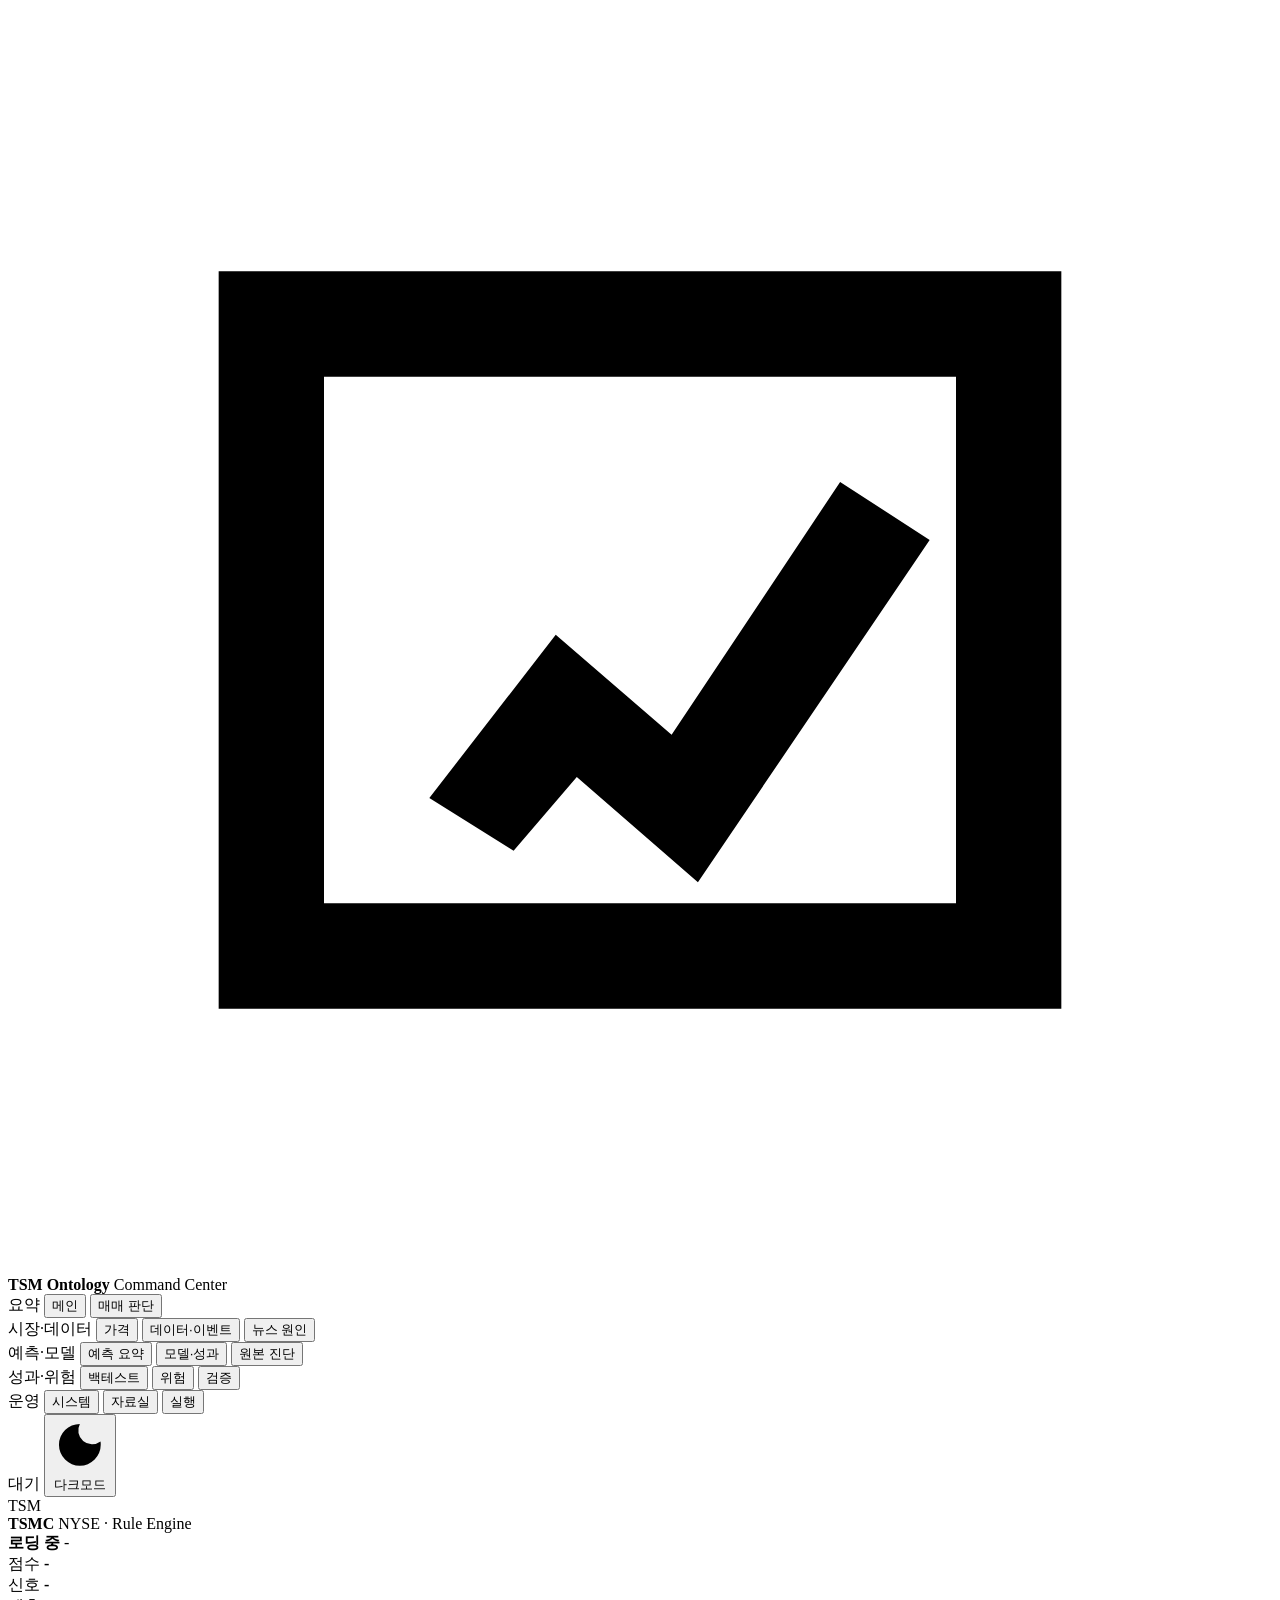
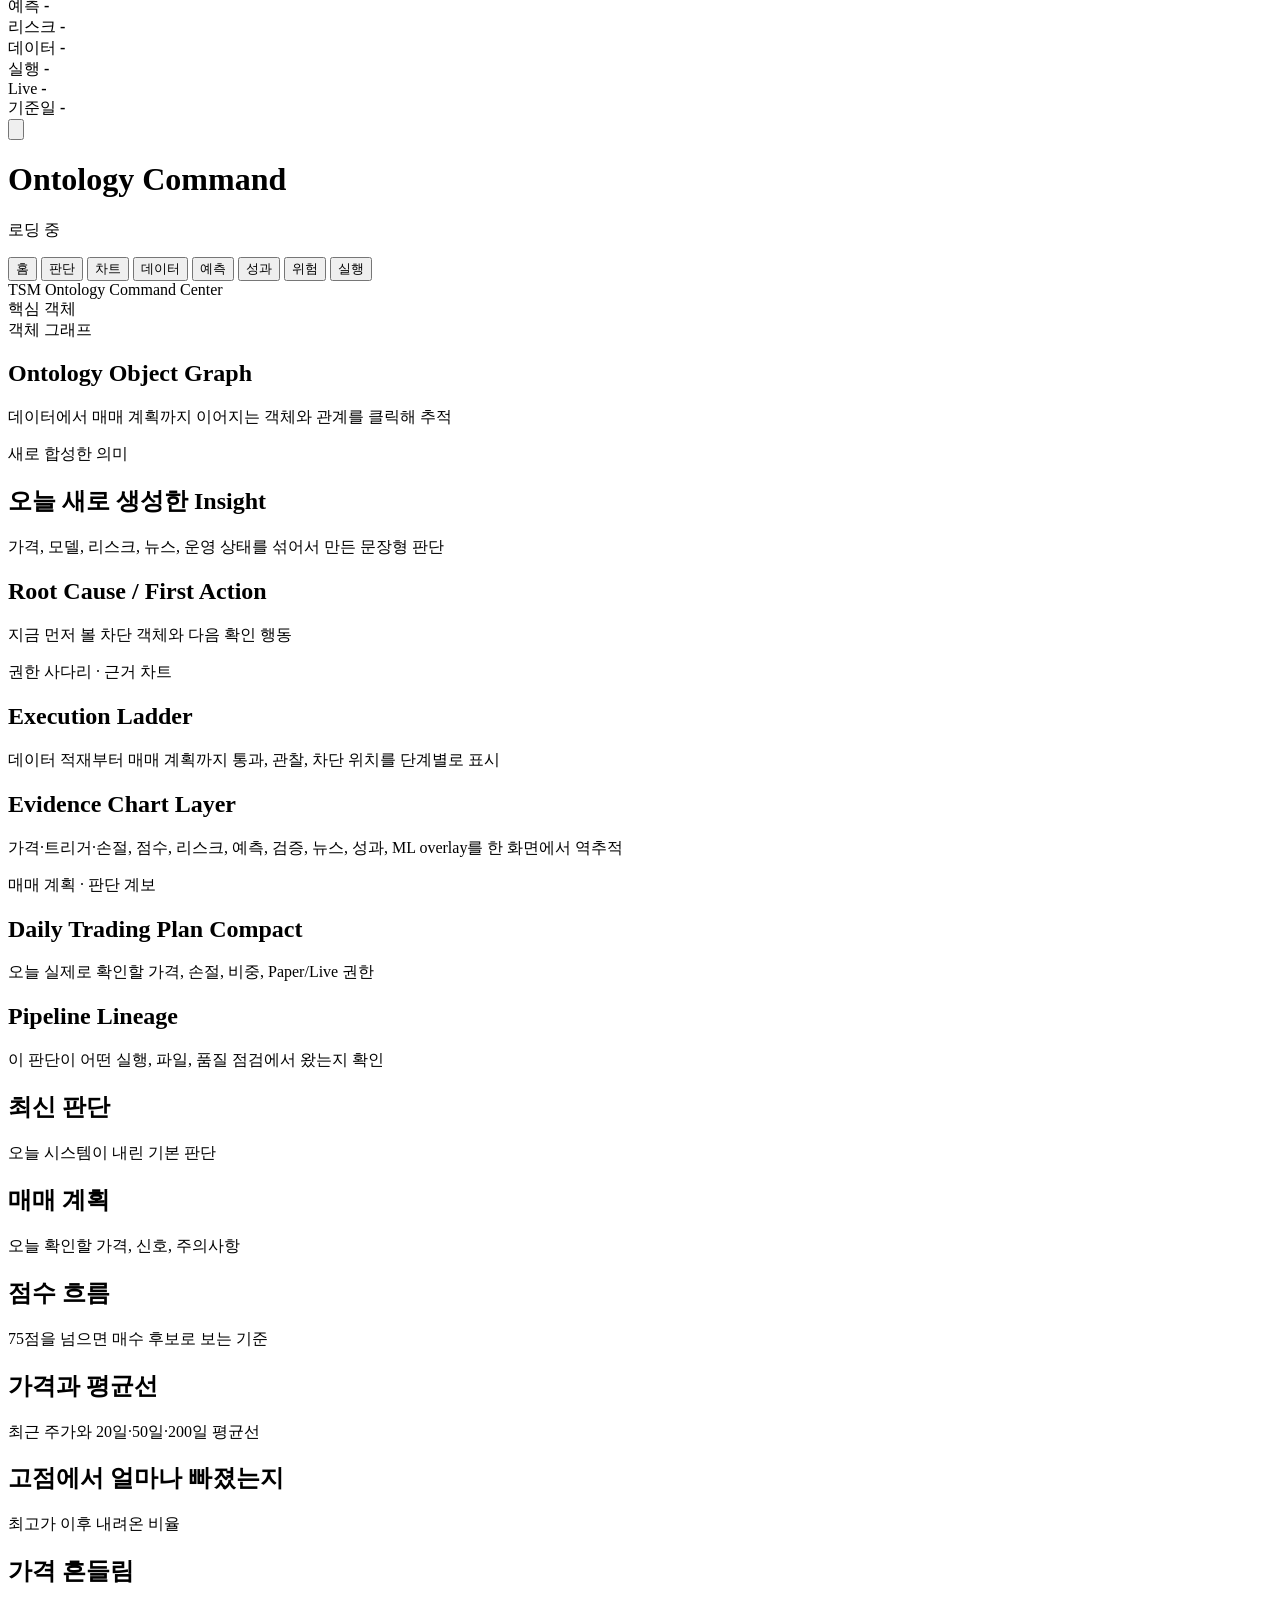
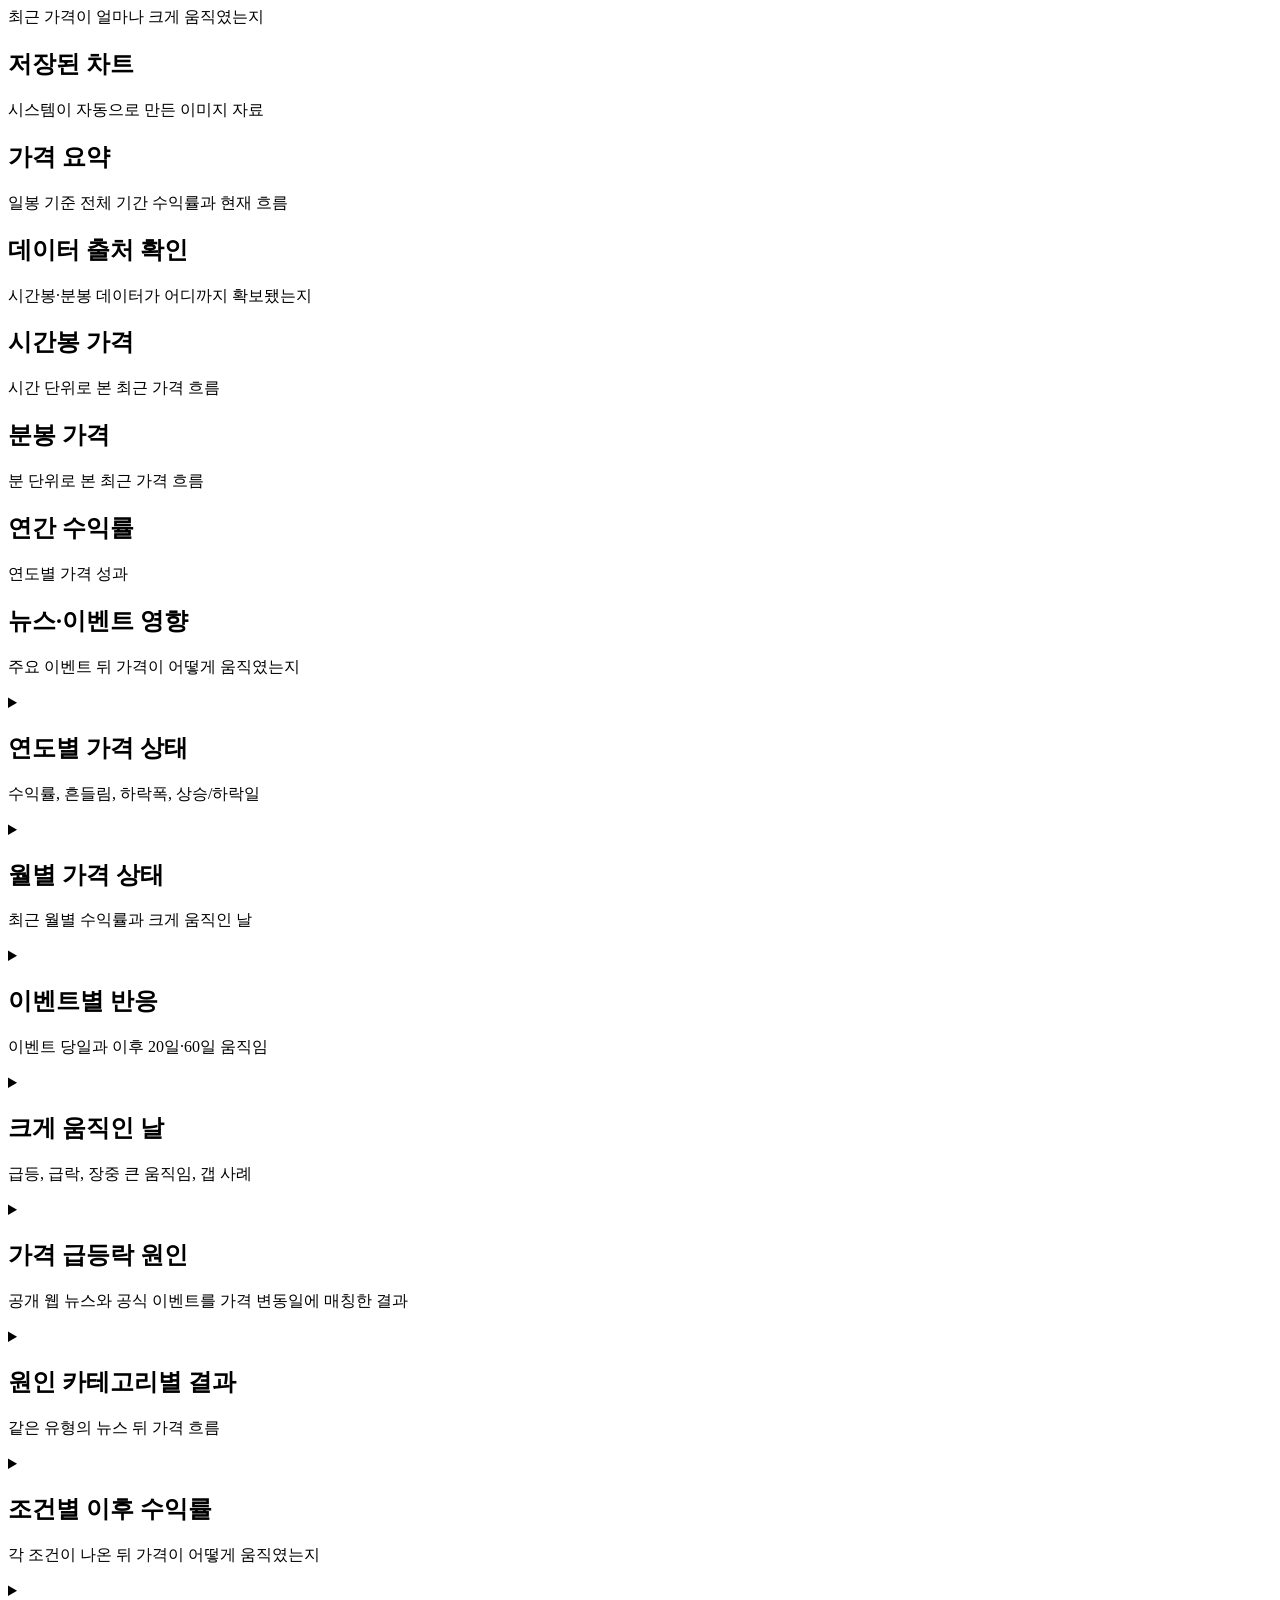
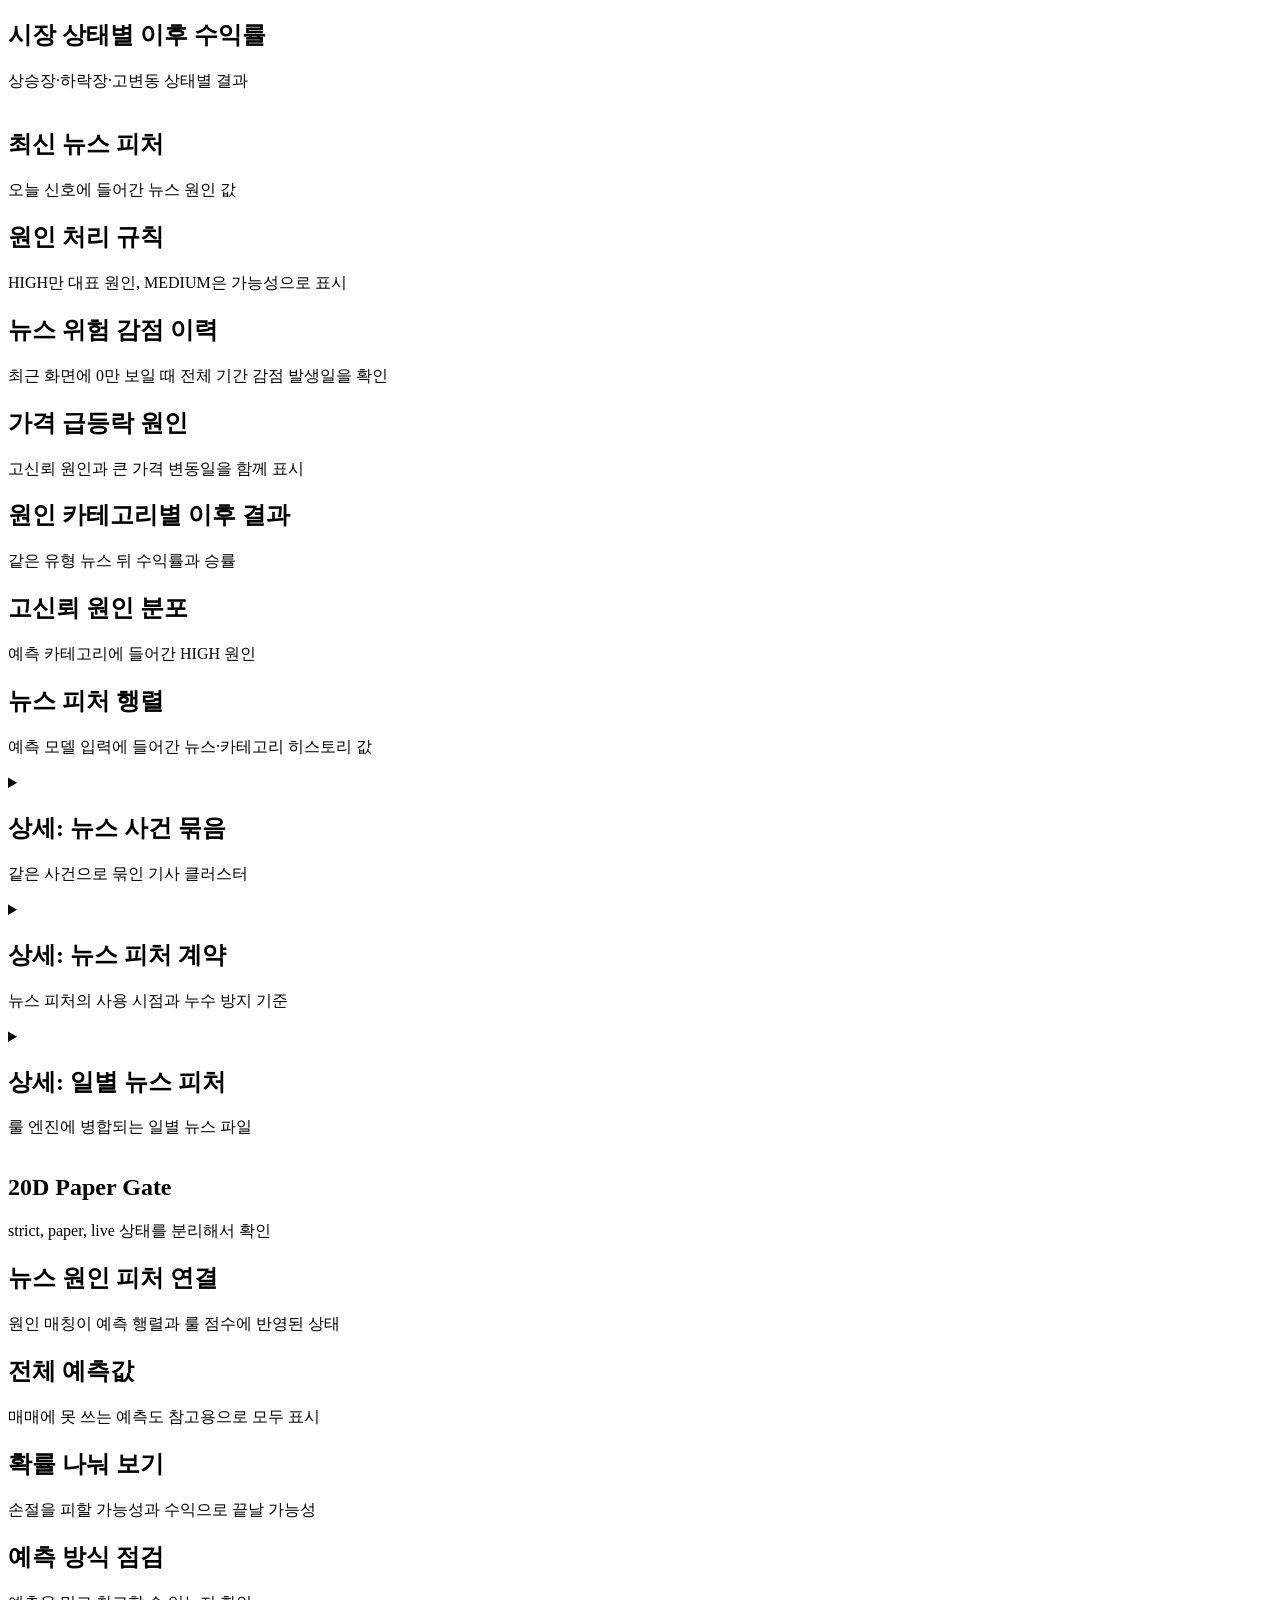
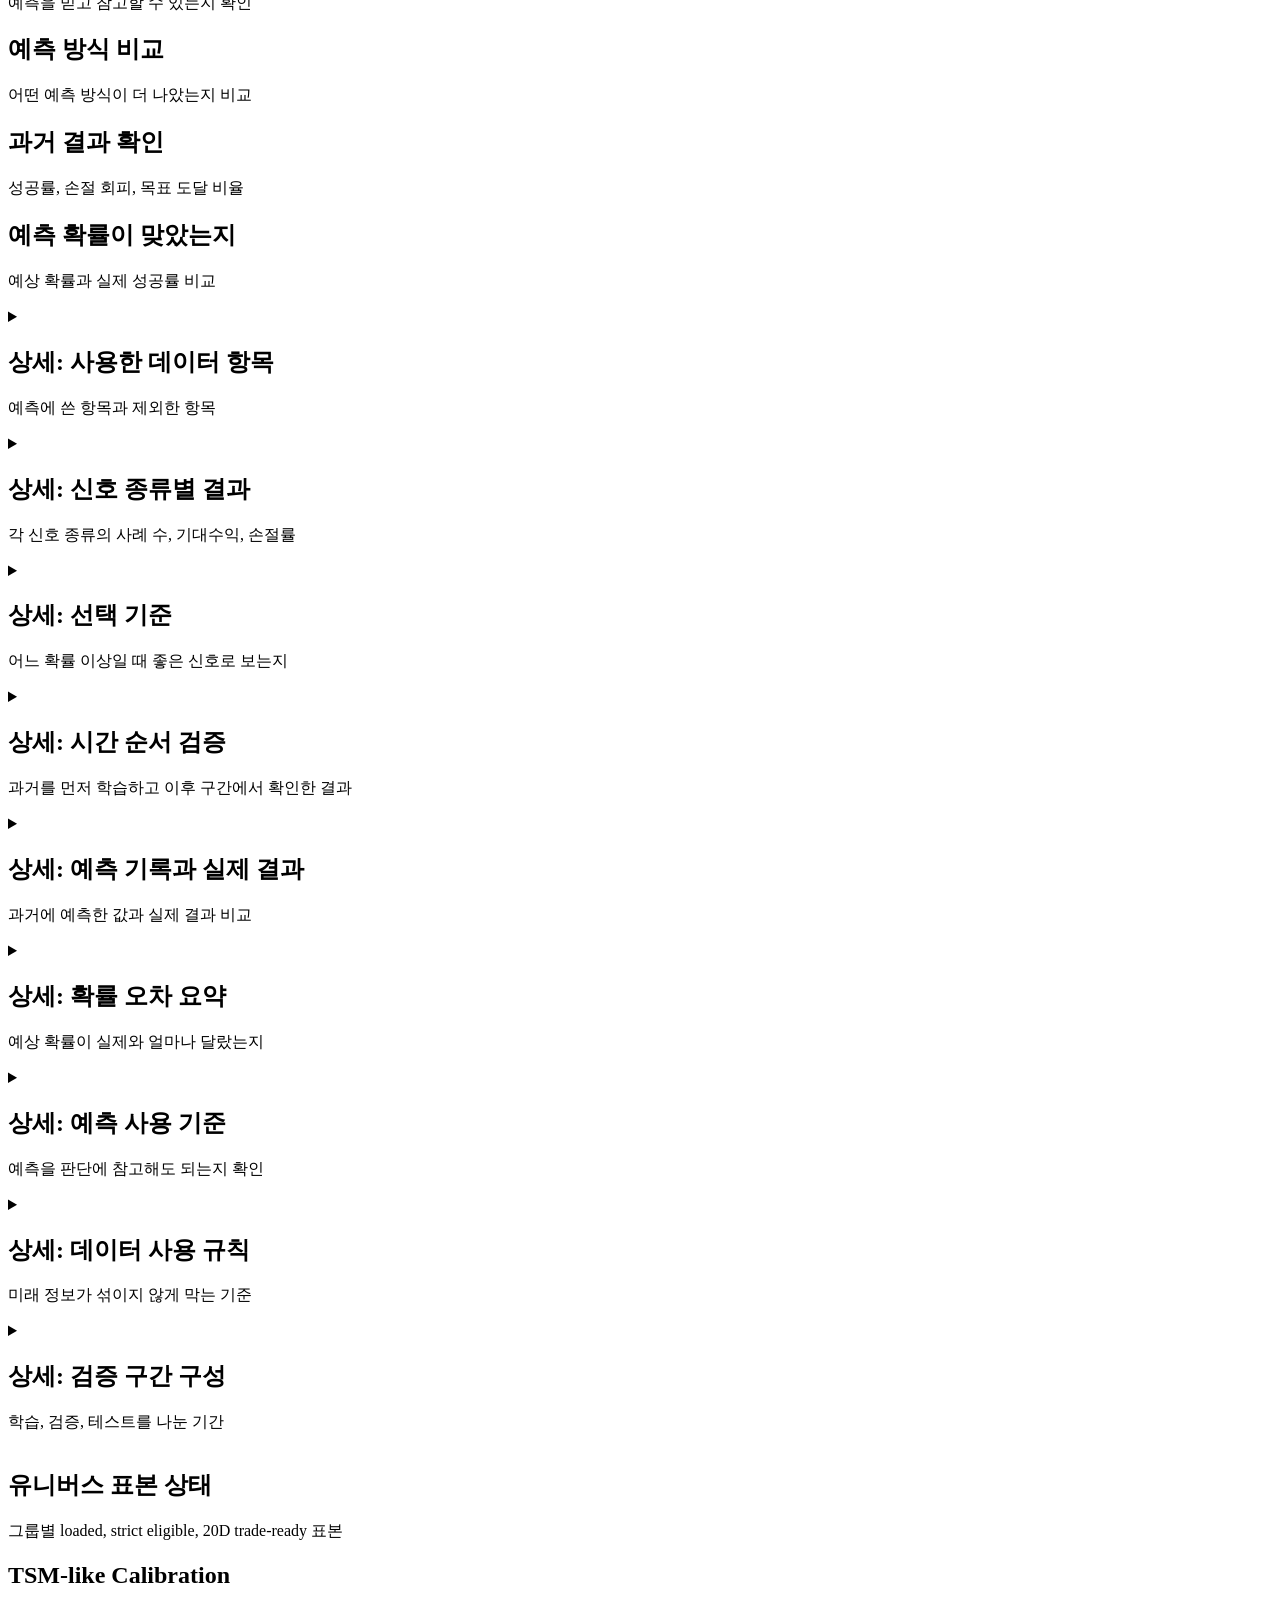
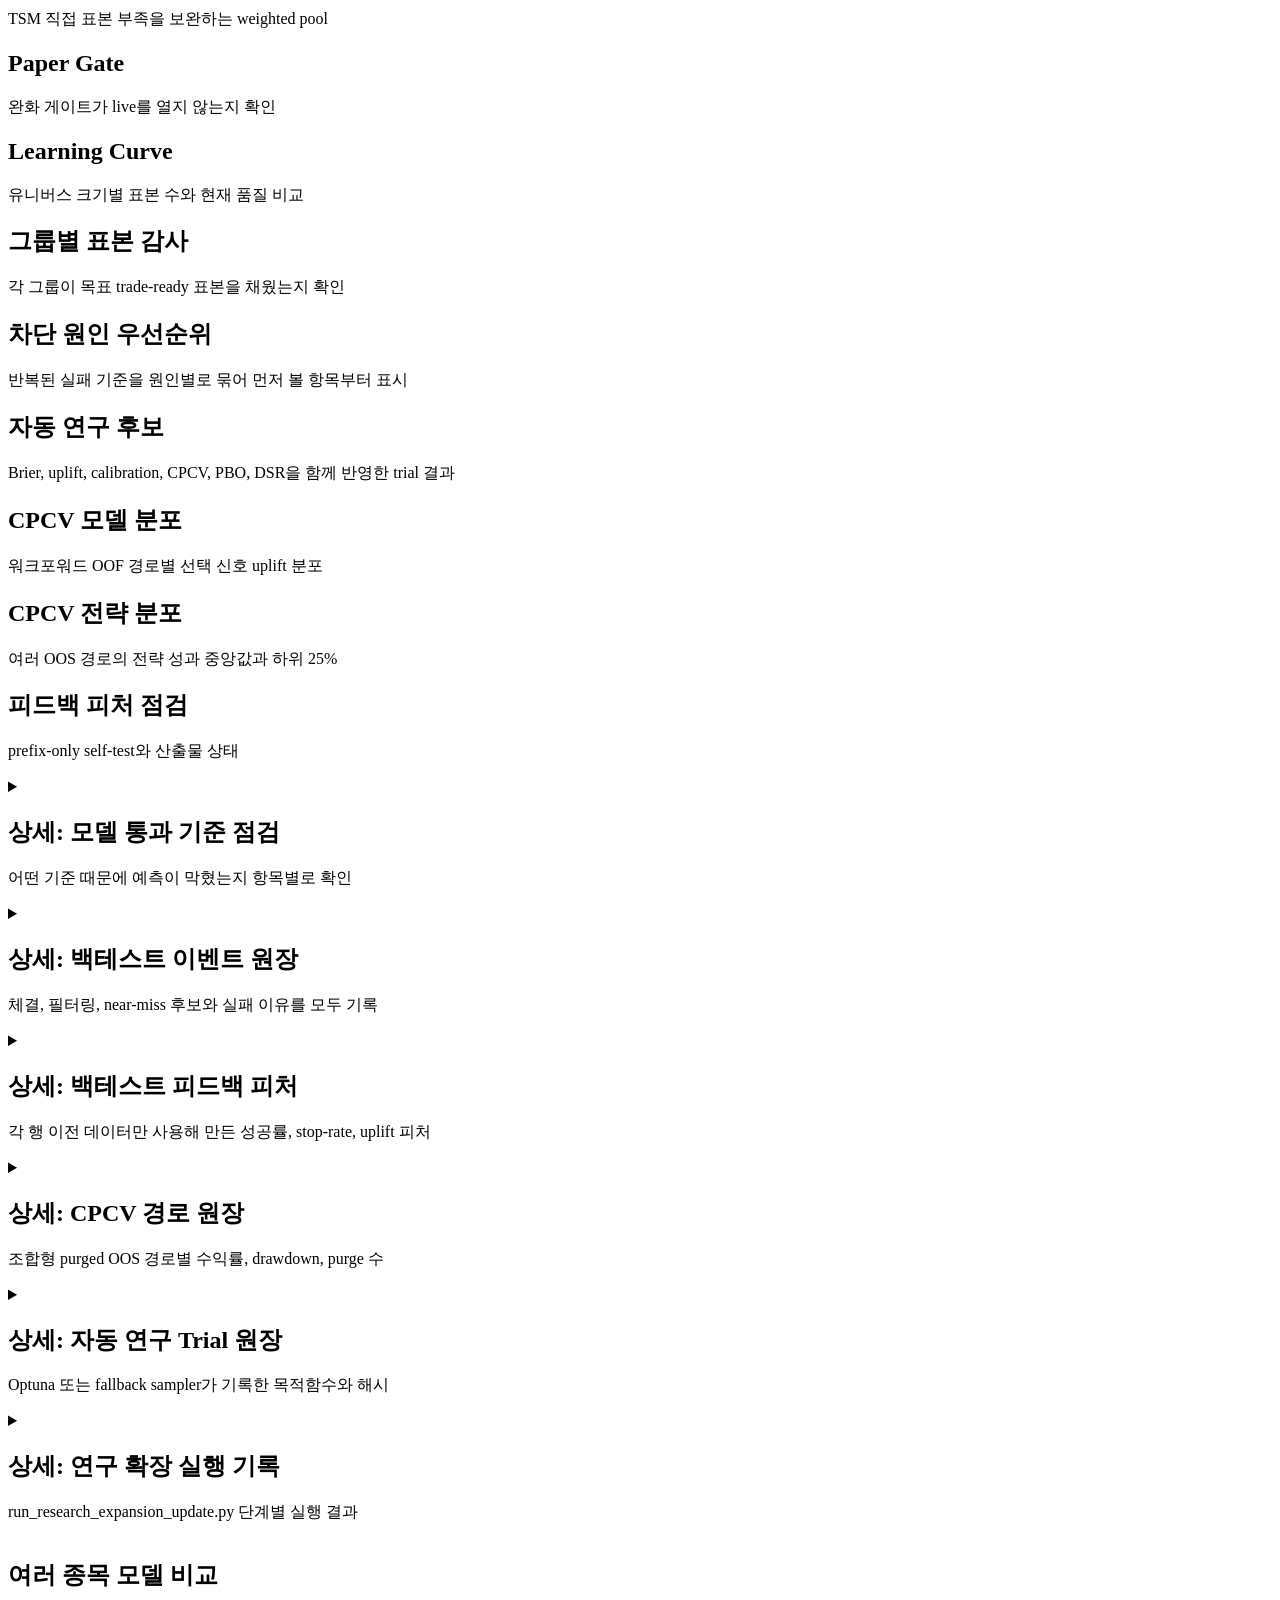
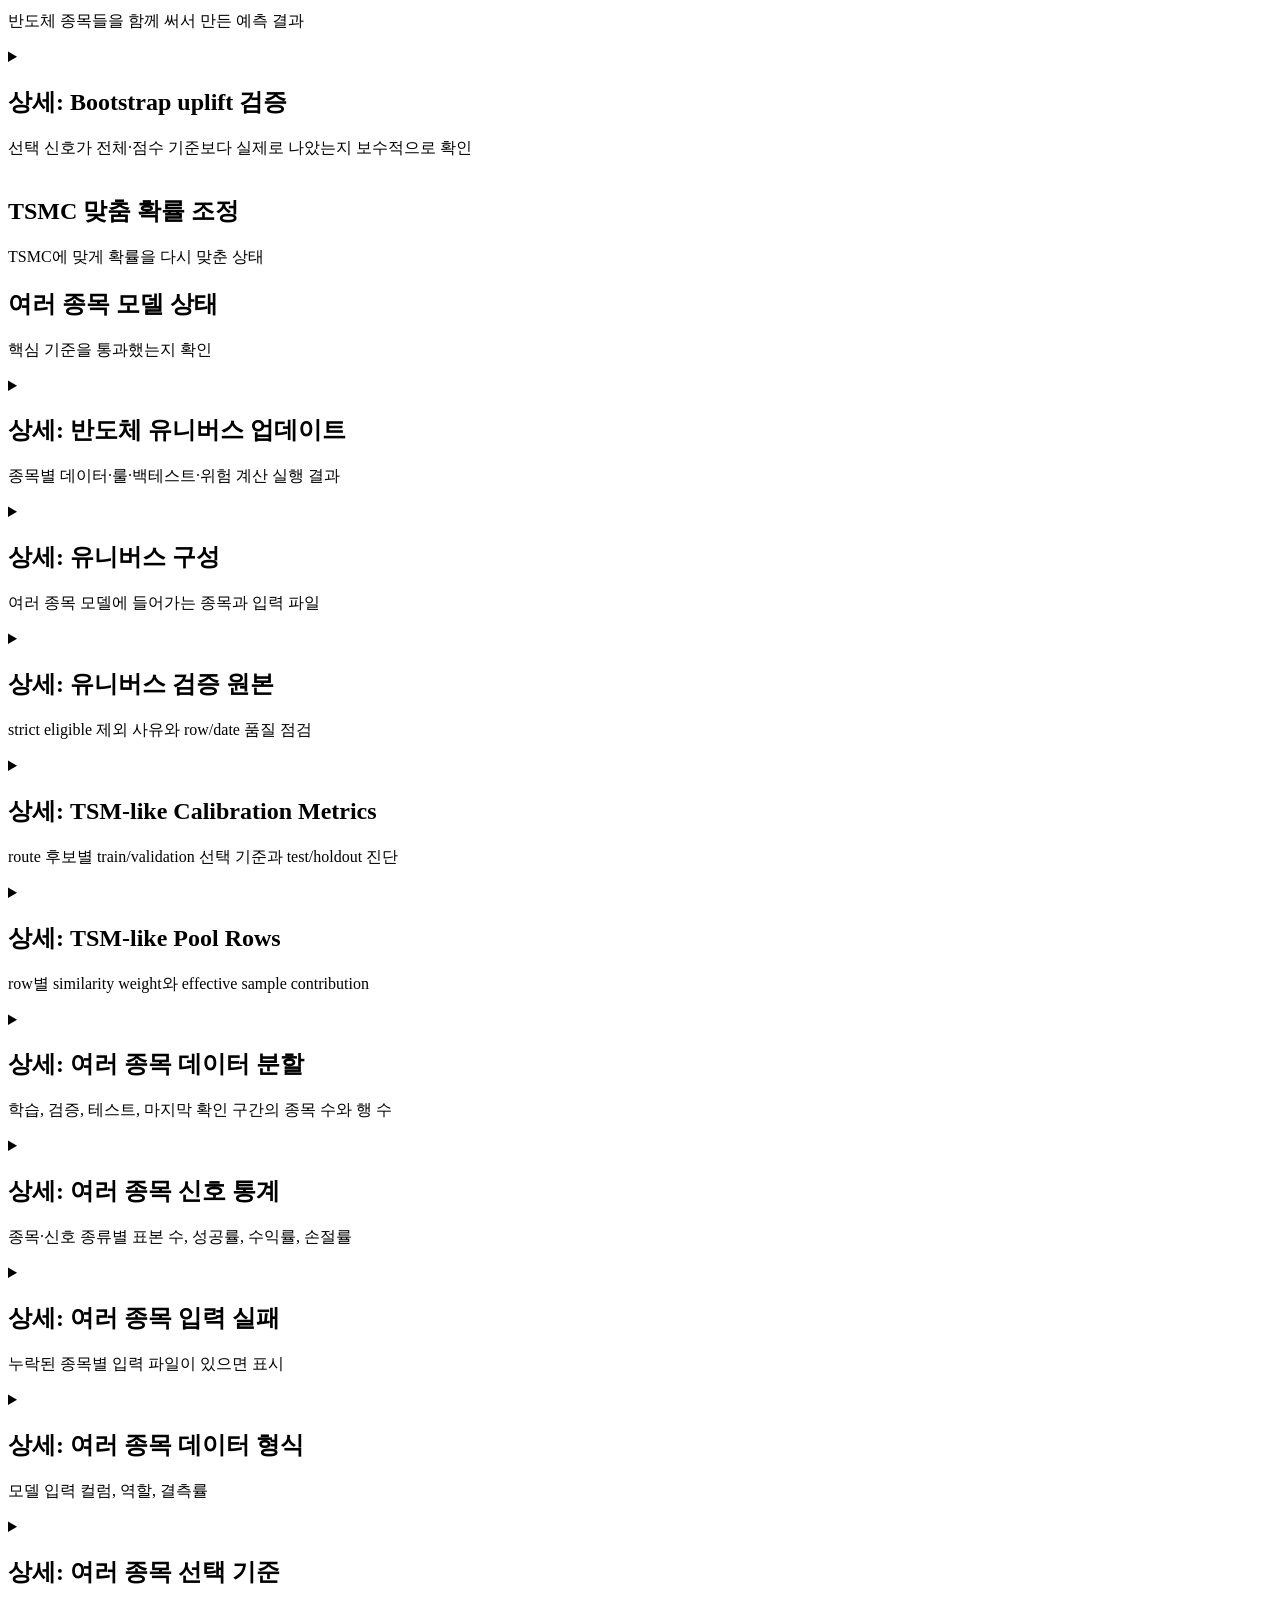
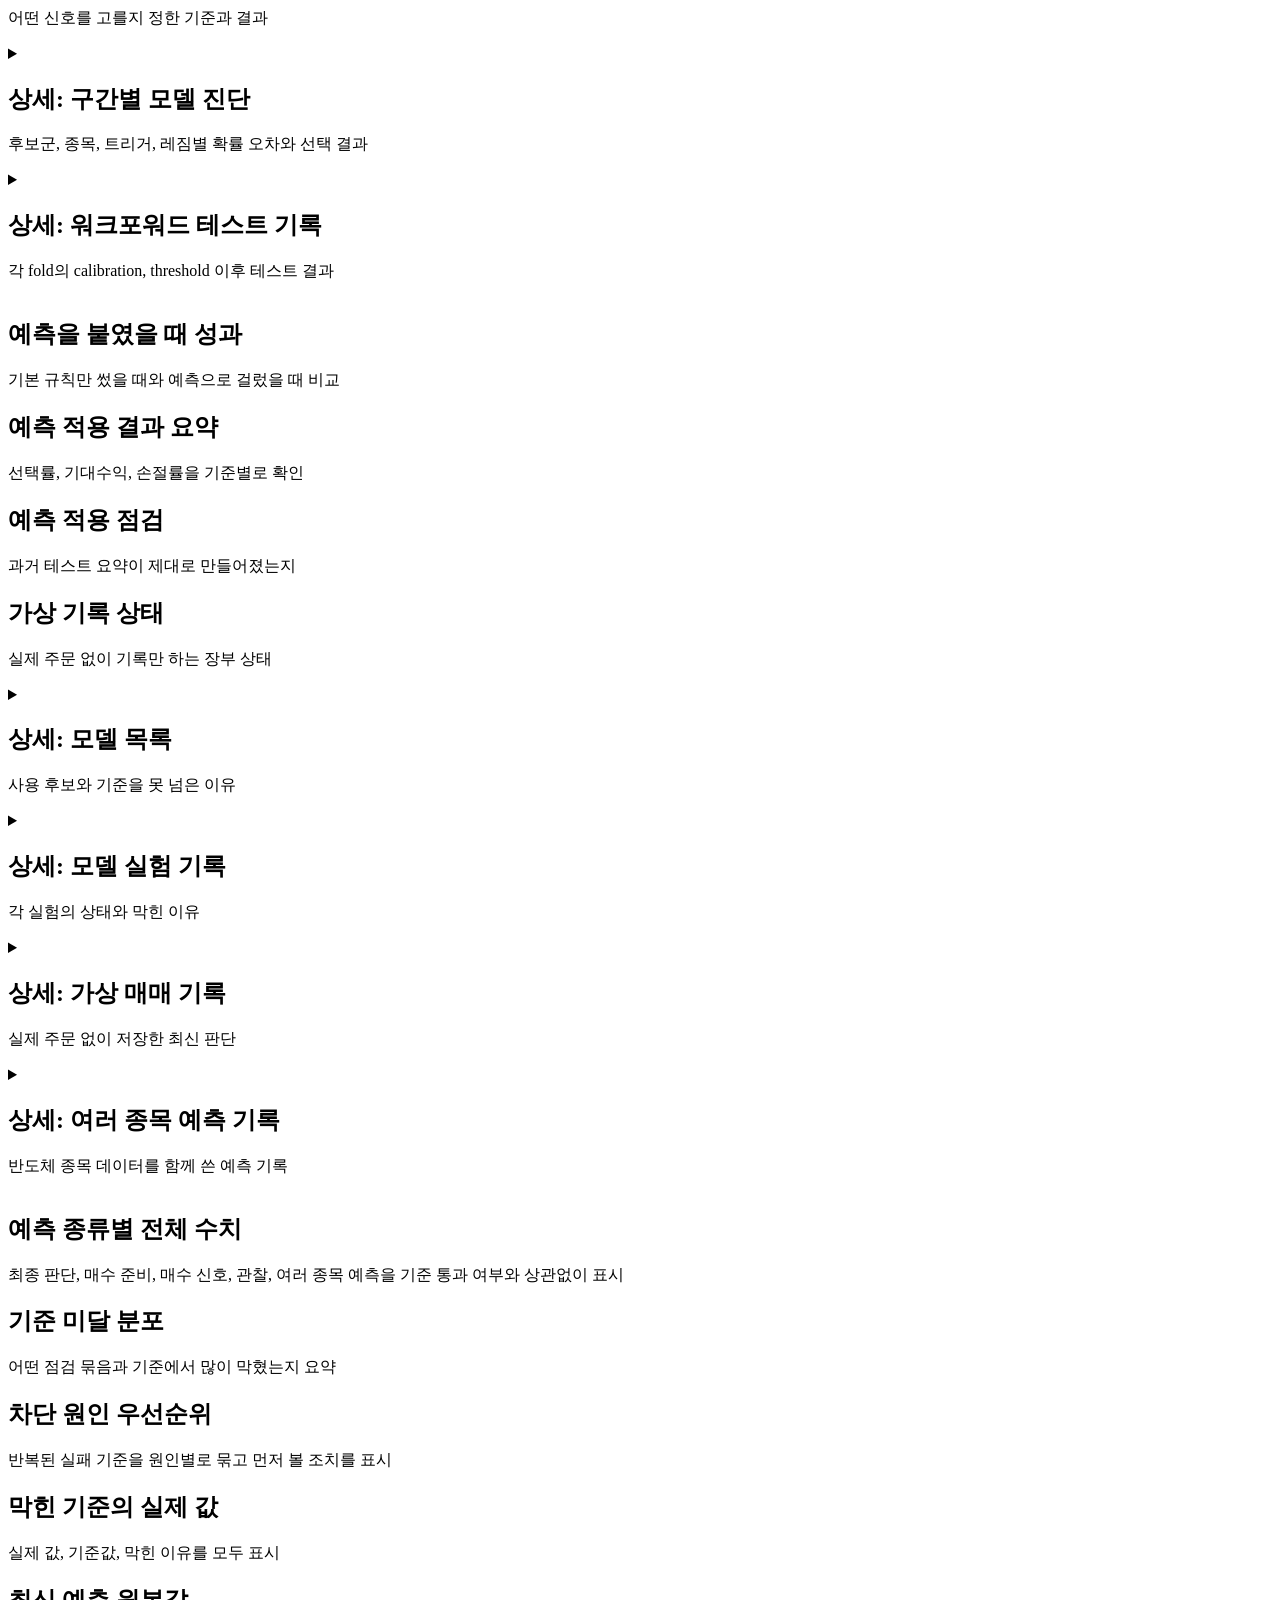
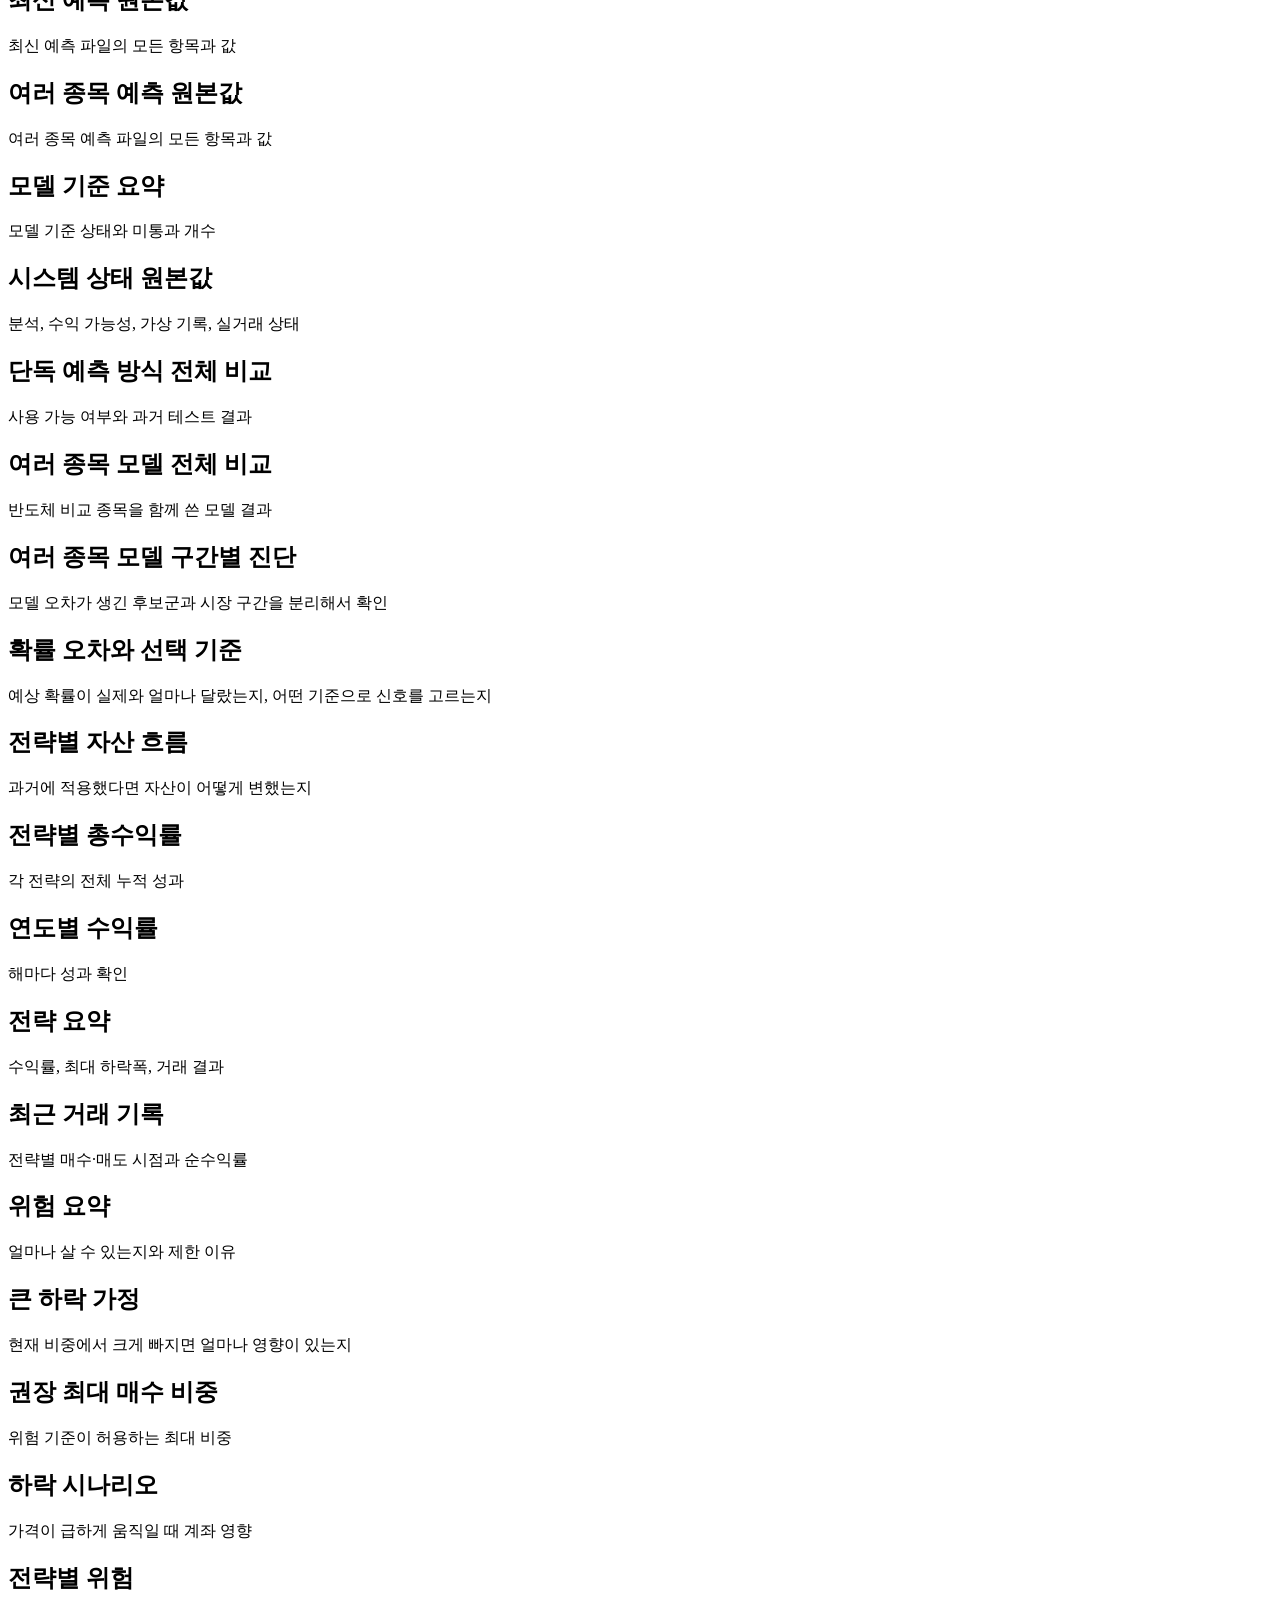
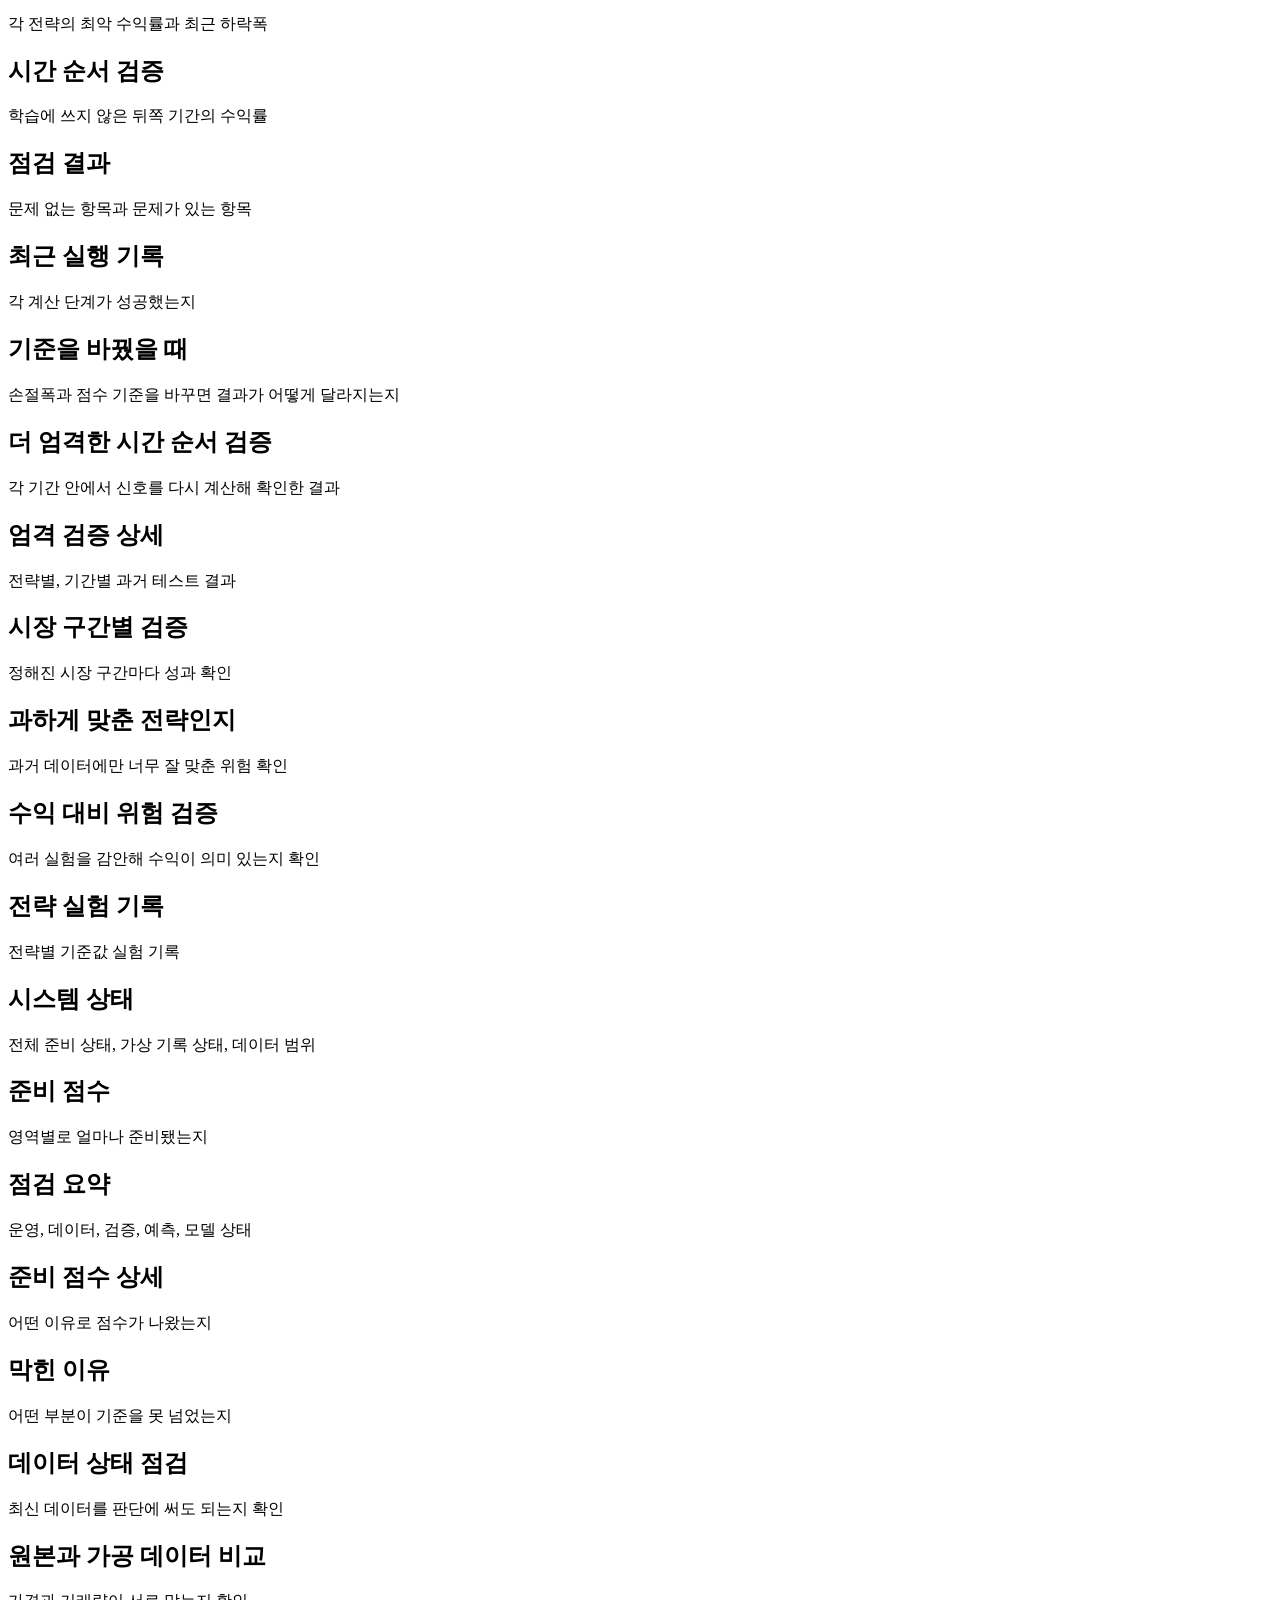
==== commit e530937e: "Implement ontology command center dashboard" ====
--- a/dashboard/index.html
+++ b/dashboard/index.html
@@ -15,8 +15,8 @@
             <svg viewBox="0 0 24 24"><path d="M4 19V5h16v14H4Zm2-2h12V7H6v10Zm2-2 2.4-3.1 2.2 1.9 3.2-4.8 1.7 1.1-4.4 6.5-2.3-2L9.6 16 8 15Z" /></svg>
           </span>
           <div>
-            <strong>TSM Workspace</strong>
-            <span>시세 · 판단 · 리스크</span>
+            <strong>TSM Ontology</strong>
+            <span>Command Center</span>
           </div>
         </div>
 
@@ -89,6 +89,18 @@
               <span>리스크</span>
               <strong id="tickerRisk">-</strong>
             </div>
+            <div class="market-tile">
+              <span>데이터</span>
+              <strong id="tickerDataTrust">-</strong>
+            </div>
+            <div class="market-tile">
+              <span>실행</span>
+              <strong id="tickerRunStatus">-</strong>
+            </div>
+            <div class="market-tile muted-tile">
+              <span>Live</span>
+              <strong id="tickerLiveStatus">-</strong>
+            </div>
             <div class="market-tile muted-tile">
               <span>기준일</span>
               <strong id="tickerUpdated">-</strong>
@@ -101,7 +113,7 @@
           </div>
           <div class="topbar">
             <div>
-              <h1 id="pageTitle">홈</h1>
+              <h1 id="pageTitle">Ontology Command</h1>
               <p id="asOfText">로딩 중</p>
             </div>
             <nav class="view-tabs" aria-label="빠른 화면 이동">
@@ -118,67 +130,66 @@
         </header>
 
         <main>
-          <section id="view-overview" class="view active">
-            <div class="overview-tier-label">오늘의 종합 판단</div>
-            <div id="ontologyCommand" class="ontology-command"></div>
-
-            <div class="overview-tier-label">객체 맵 · 시스템 관계</div>
-            <div id="overviewSystemMap" class="overview-system-map"></div>
-            <div id="ontologyMap" class="ontology-map"></div>
-
-            <div class="overview-tier-label">근거 · 관계 · 우선순위</div>
+          <section id="view-overview" class="view active ontology-command-center-view">
+            <div class="overview-tier-label">TSM Ontology Command Center</div>
+            <div id="ontologyDecisionHero" class="ontology-decision-hero"></div>
+
+            <div class="overview-tier-label">핵심 객체</div>
+            <div id="ontologyObjectCards" class="ontology-object-cards"></div>
+
+            <div class="overview-tier-label">객체 그래프</div>
             <section class="panel ontology-panel ontology-graph-panel">
               <div class="panel-head">
-                <div><h2>근거 그래프 레이어</h2><p>합성 보드가 만든 결론을 가격, 점수, 리스크, 예측, 뉴스 그래프로 역추적</p></div>
+                <div><h2>Ontology Object Graph</h2><p>데이터에서 매매 계획까지 이어지는 객체와 관계를 클릭해 추적</p></div>
+              </div>
+              <div id="ontologyObjectGraph" class="ontology-object-graph"></div>
+            </section>
+
+            <div class="overview-tier-label">새로 합성한 의미</div>
+            <div class="ontology-two-column">
+              <section class="panel ontology-panel">
+                <div class="panel-head">
+                  <div><h2>오늘 새로 생성한 Insight</h2><p>가격, 모델, 리스크, 뉴스, 운영 상태를 섞어서 만든 문장형 판단</p></div>
+                </div>
+                <div id="ontologyInsightPanel" class="ontology-insight-panel"></div>
+              </section>
+              <section class="panel ontology-panel">
+                <div class="panel-head">
+                  <div><h2>Root Cause / First Action</h2><p>지금 먼저 볼 차단 객체와 다음 확인 행동</p></div>
+                </div>
+                <div id="ontologyRootCausePanel" class="ontology-root-cause-panel"></div>
+              </section>
+            </div>
+
+            <div class="overview-tier-label">권한 사다리 · 근거 차트</div>
+            <section class="panel ontology-panel">
+              <div class="panel-head">
+                <div><h2>Execution Ladder</h2><p>데이터 적재부터 매매 계획까지 통과, 관찰, 차단 위치를 단계별로 표시</p></div>
+              </div>
+              <div id="ontologyExecutionLadder" class="ontology-execution-ladder"></div>
+            </section>
+            <section class="panel ontology-panel ontology-graph-panel">
+              <div class="panel-head">
+                <div><h2>Evidence Chart Layer</h2><p>가격·트리거·손절, 점수, 리스크, 예측, 검증, 뉴스, 성과, ML overlay를 한 화면에서 역추적</p></div>
               </div>
               <div id="ontologyLinkedCharts" class="ontology-linked-charts"></div>
             </section>
-            <div class="ontology-grid">
-              <section class="panel ontology-panel wide">
+
+            <div class="overview-tier-label">매매 계획 · 판단 계보</div>
+            <div class="ontology-two-column">
+              <section class="panel ontology-panel">
                 <div class="panel-head">
-                  <div><h2>객체 관계 매트릭스</h2><p>각 객체가 오늘 판단에 어떤 방향으로 영향을 주는지 요약</p></div>
+                  <div><h2>Daily Trading Plan Compact</h2><p>오늘 실제로 확인할 가격, 손절, 비중, Paper/Live 권한</p></div>
                 </div>
-                <div id="ontologyRelationMatrix" class="ontology-relation-matrix"></div>
-              </section>
-              <section class="panel ontology-panel priority-panel">
+                <div id="ontologyTradingPlanCompact" class="ontology-trading-plan"></div>
+              </section>
+              <section class="panel ontology-panel">
                 <div class="panel-head">
-                  <div><h2>지금 먼저 볼 것</h2><p>오늘 판단에 영향을 주는 객체를 우선순위로 압축</p></div>
+                  <div><h2>Pipeline Lineage</h2><p>이 판단이 어떤 실행, 파일, 품질 점검에서 왔는지 확인</p></div>
                 </div>
-                <div id="ontologyPriorityStack" class="priority-stack"></div>
-              </section>
-            </div>
-
-            <details class="overview-aux panel detail-panel">
-              <summary>
-                <div><h2>객체 상세: 위험 · 판단 흐름 · 차단 · 뉴스 원인</h2><p>위험·기대값 계기판, 판단 흐름, 차단 원인 네트워크, 뉴스 원인 객체를 한 번에 펼쳐 확인</p></div>
-              </summary>
-              <div class="ontology-grid">
-                <section class="panel ontology-panel">
-                  <div class="panel-head">
-                    <div><h2>위험·기대값 계기판</h2><p>점수, 성공 가능성, 손절 위험, 허용 비중을 한 묶음으로 확인</p></div>
-                  </div>
-                  <div id="ontologyRiskReward" class="risk-reward-board"></div>
-                </section>
-                <section class="panel ontology-panel wide">
-                  <div class="panel-head">
-                    <div><h2>판단 흐름</h2><p>데이터에서 행동까지 이어지는 통과·차단 경로</p></div>
-                  </div>
-                  <div id="ontologyEvidenceRail" class="evidence-rail"></div>
-                </section>
-                <section class="panel ontology-panel">
-                  <div class="panel-head">
-                    <div><h2>차단 원인 네트워크</h2><p>반복 실패 기준을 원인 객체로 묶어 표시</p></div>
-                  </div>
-                  <div id="ontologyBlockGraph" class="block-graph"></div>
-                </section>
-                <section class="panel ontology-panel">
-                  <div class="panel-head">
-                    <div><h2>뉴스 원인 객체</h2><p>원인 매칭이 룰 점수와 예측 피처로 연결되는 상태</p></div>
-                  </div>
-                  <div id="ontologyNewsCausal" class="causal-object"></div>
-                </section>
-              </div>
-            </details>
+                <div id="ontologyPipelineLineage" class="ontology-pipeline-lineage"></div>
+              </section>
+            </div>
           </section>
 
           <section id="view-decision" class="view">
@@ -906,6 +917,8 @@
       </div>
     </div>
 
+    <script src="/ontology.js"></script>
+    <script src="/ontology_renderers.js"></script>
     <script src="/app.js"></script>
   </body>
 </html>
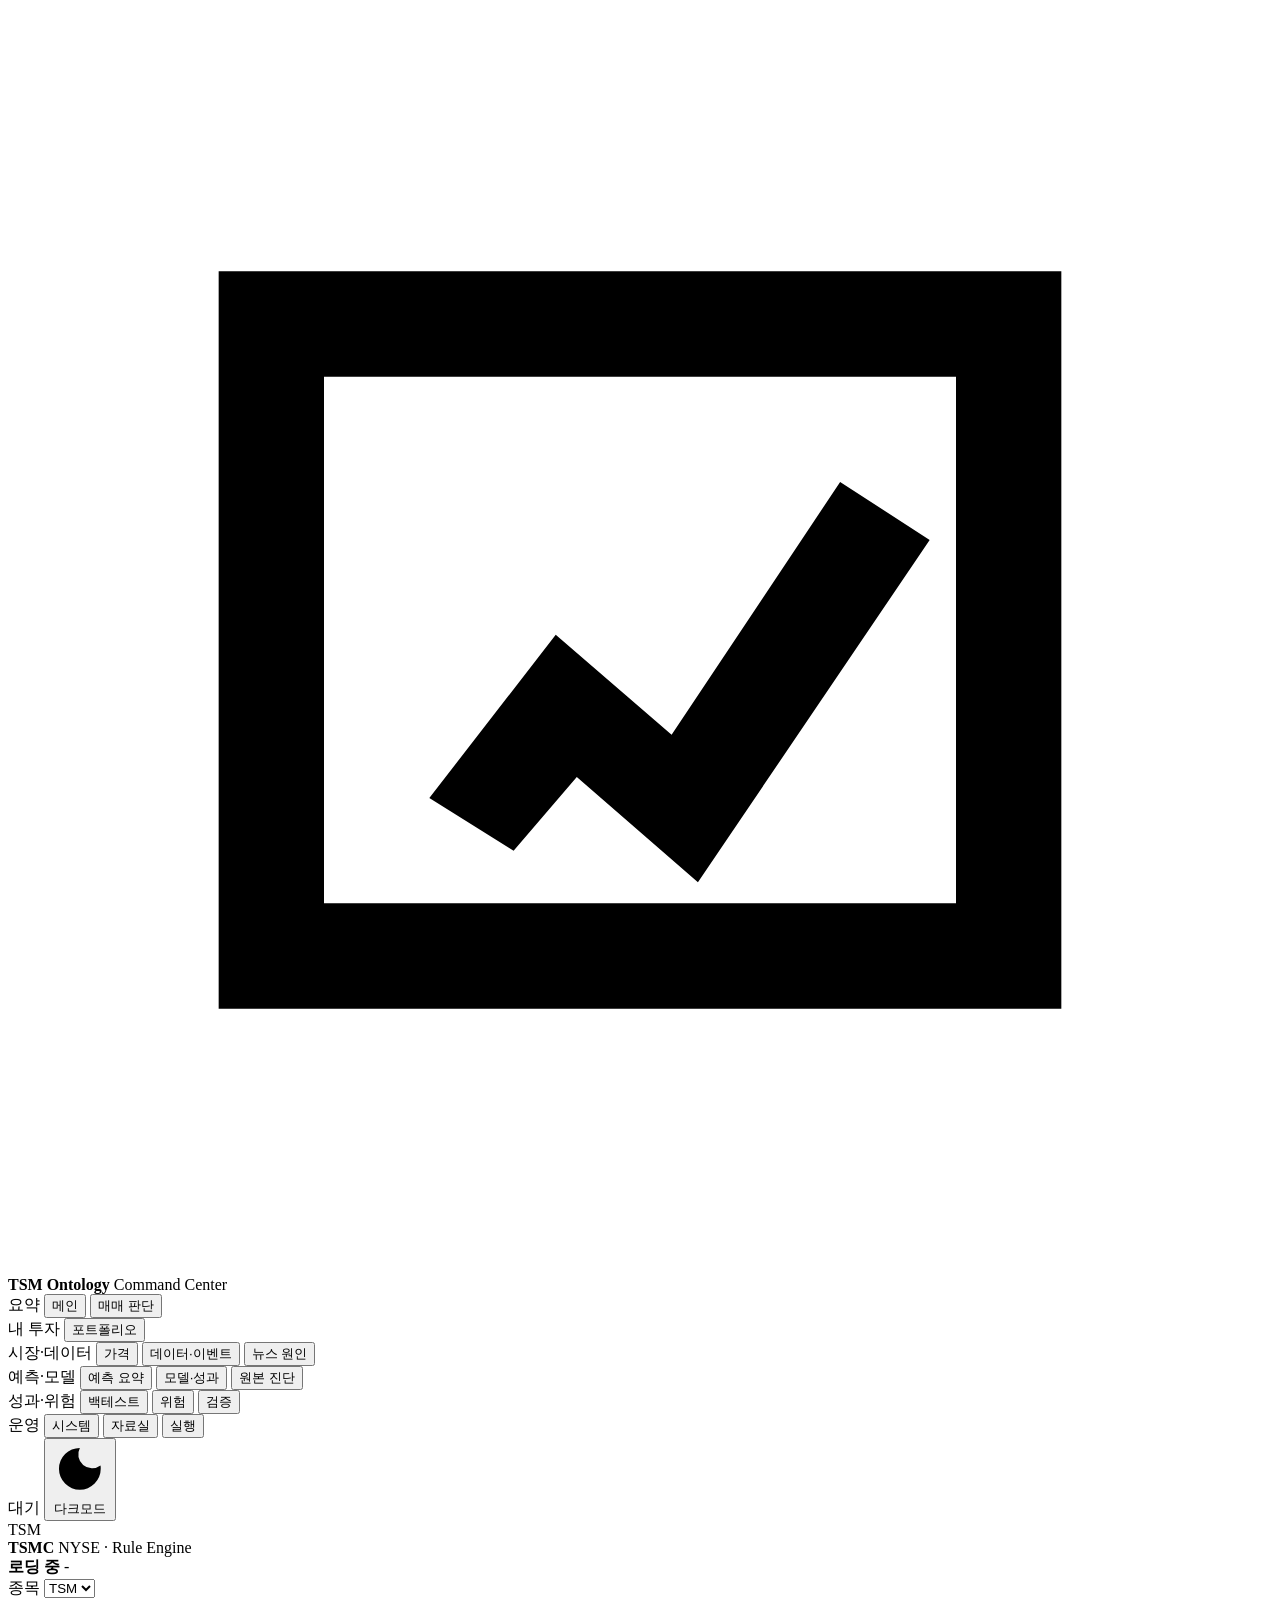
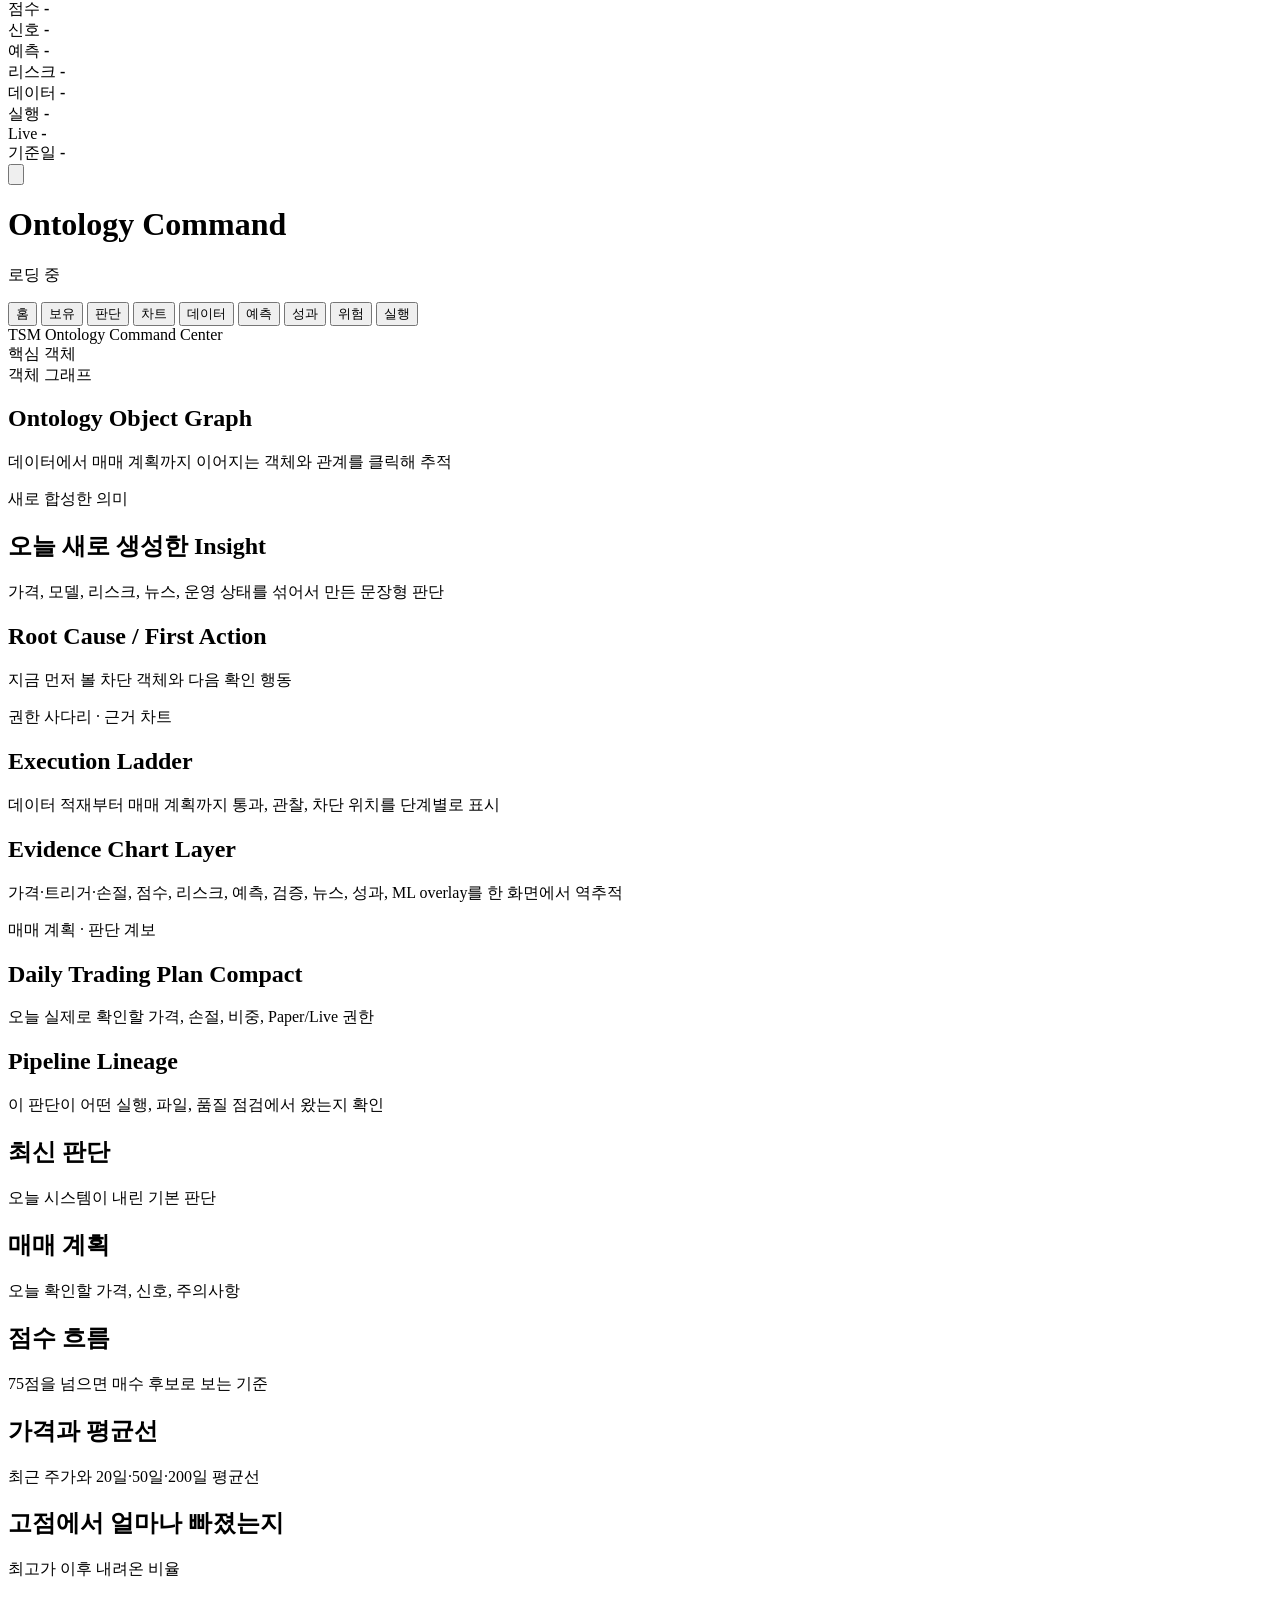
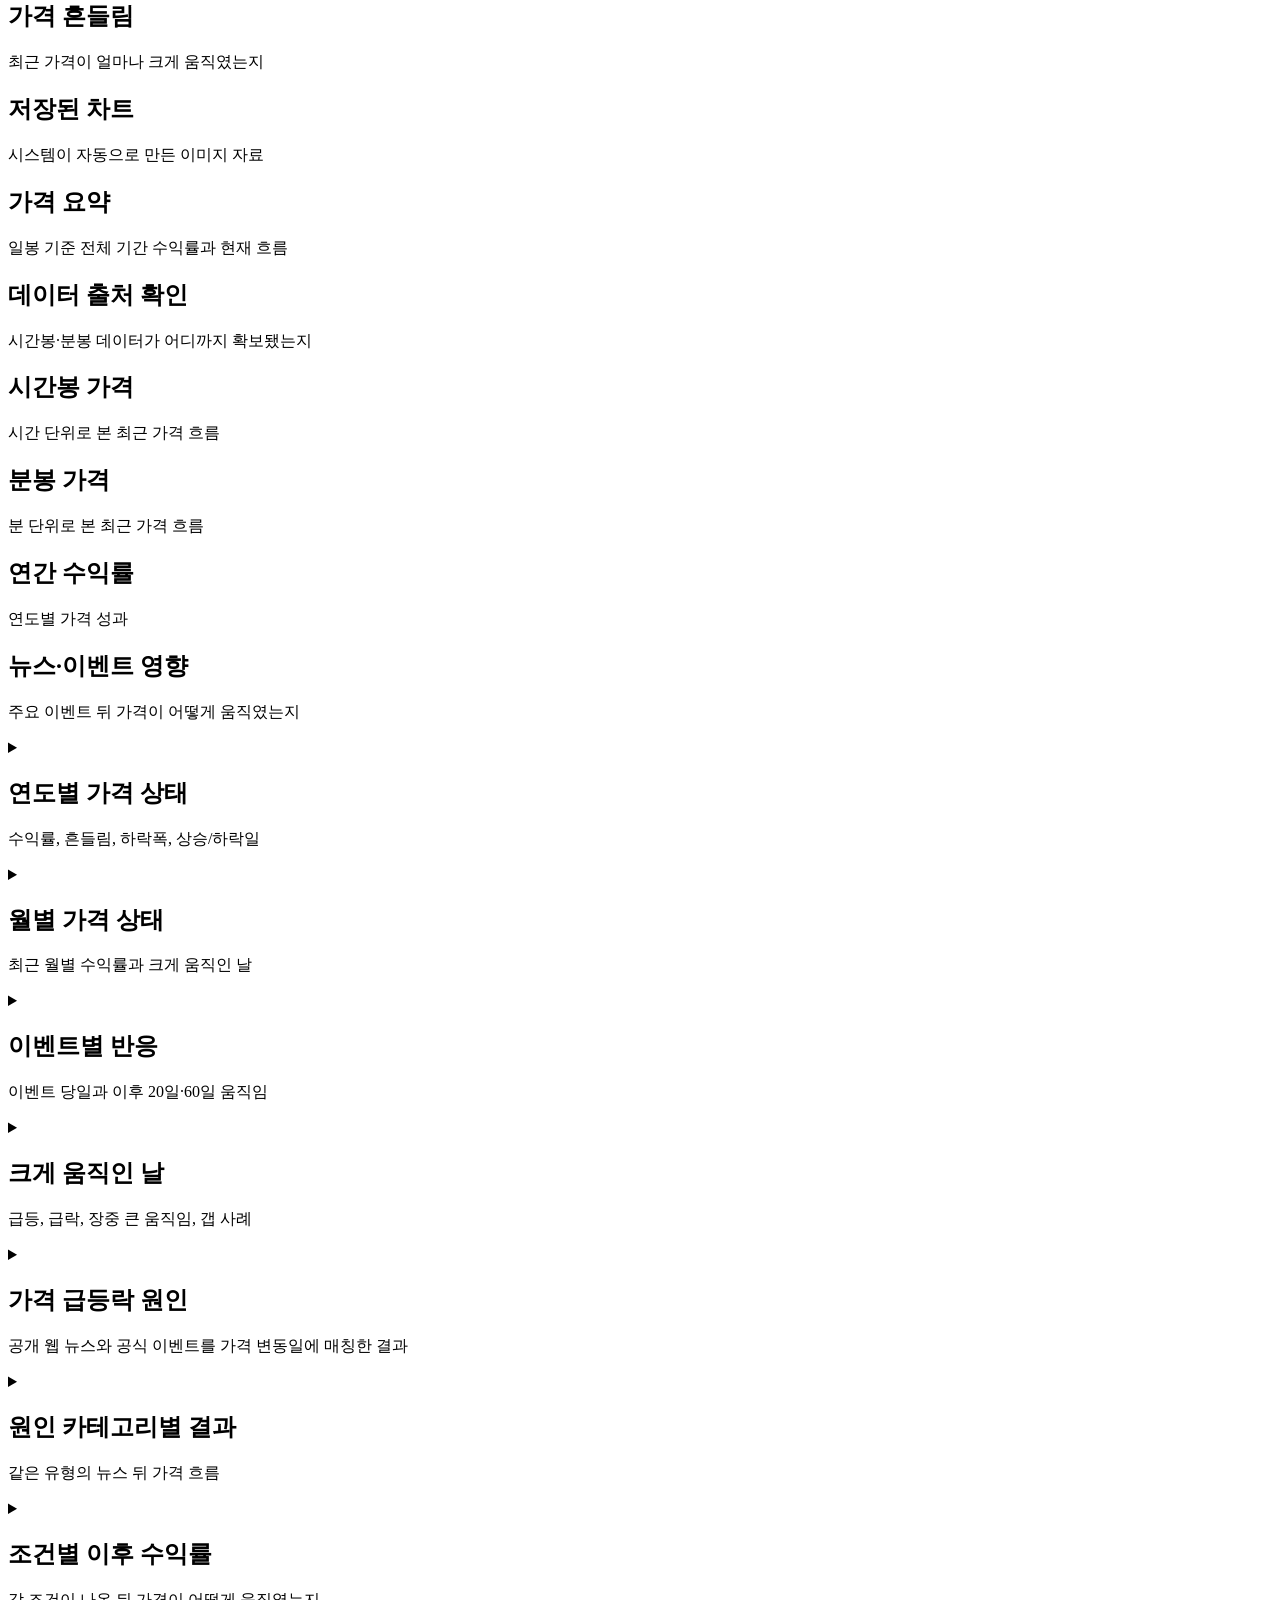
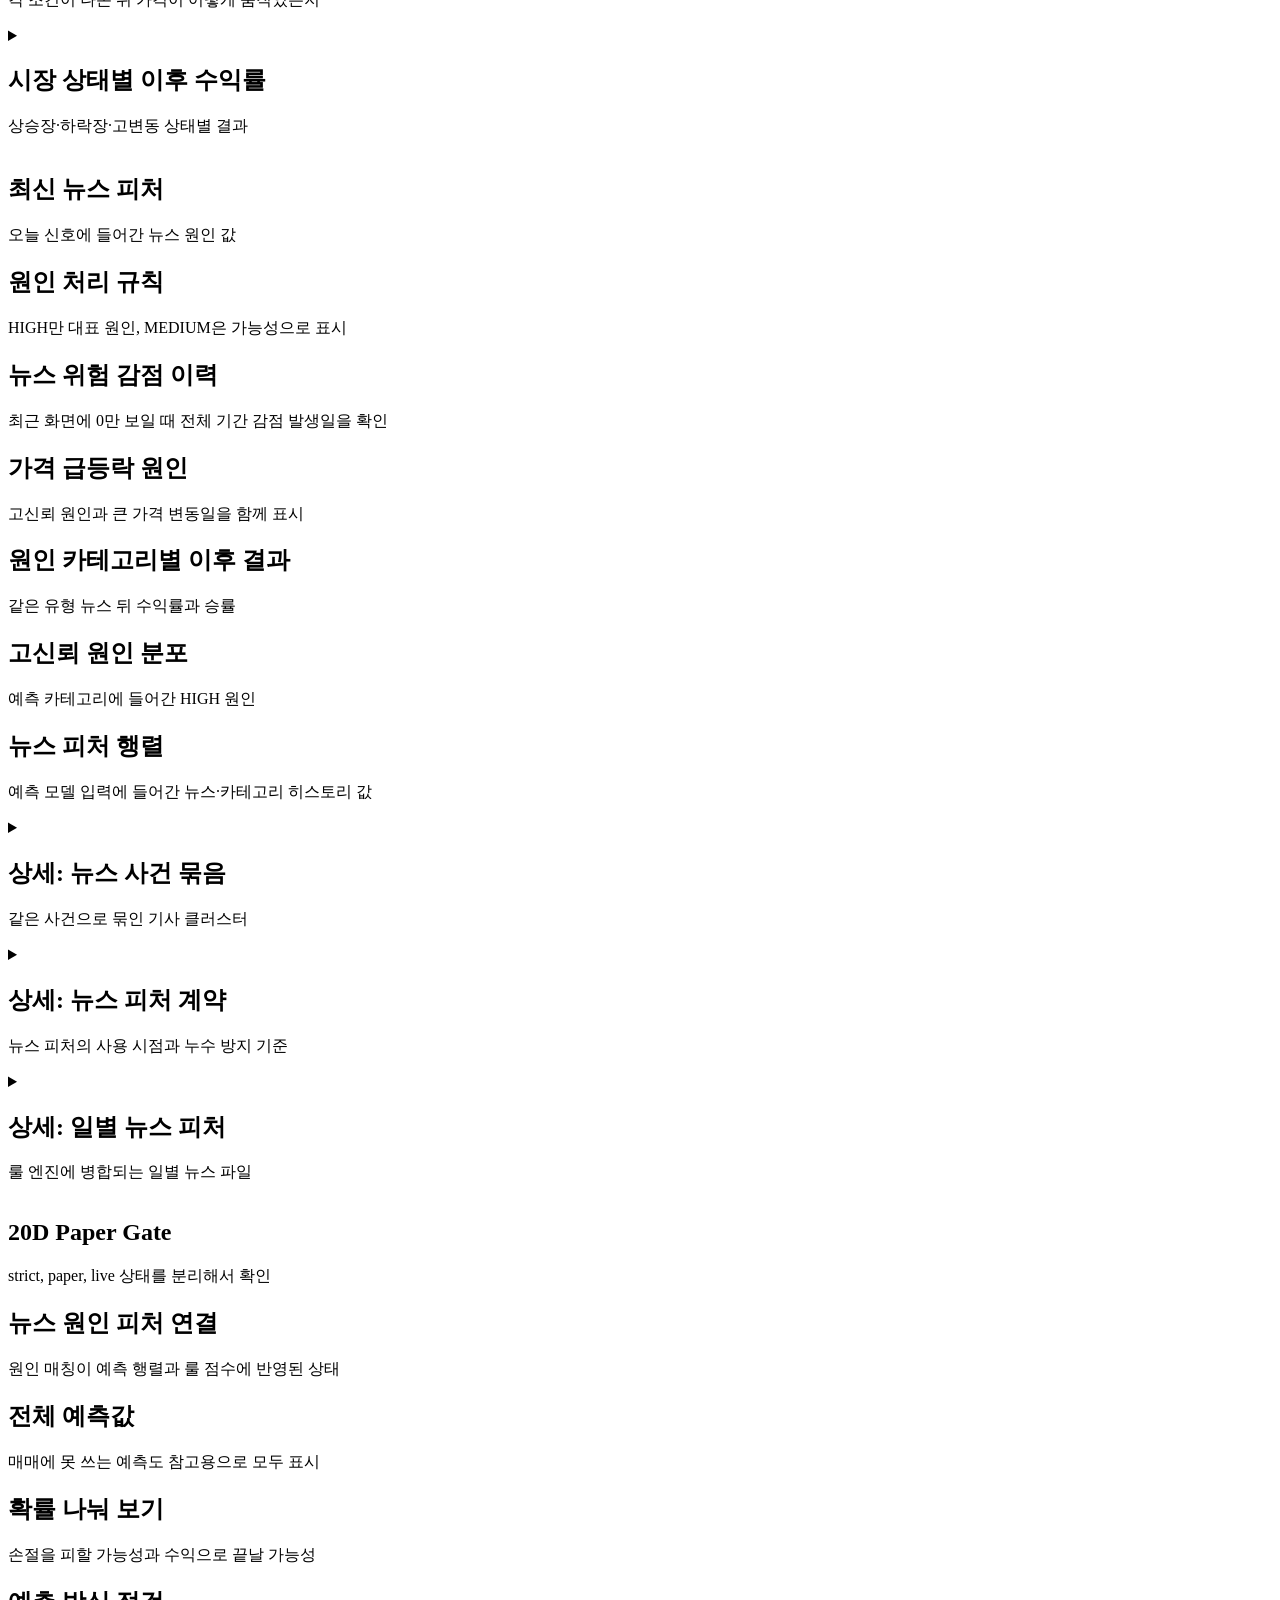
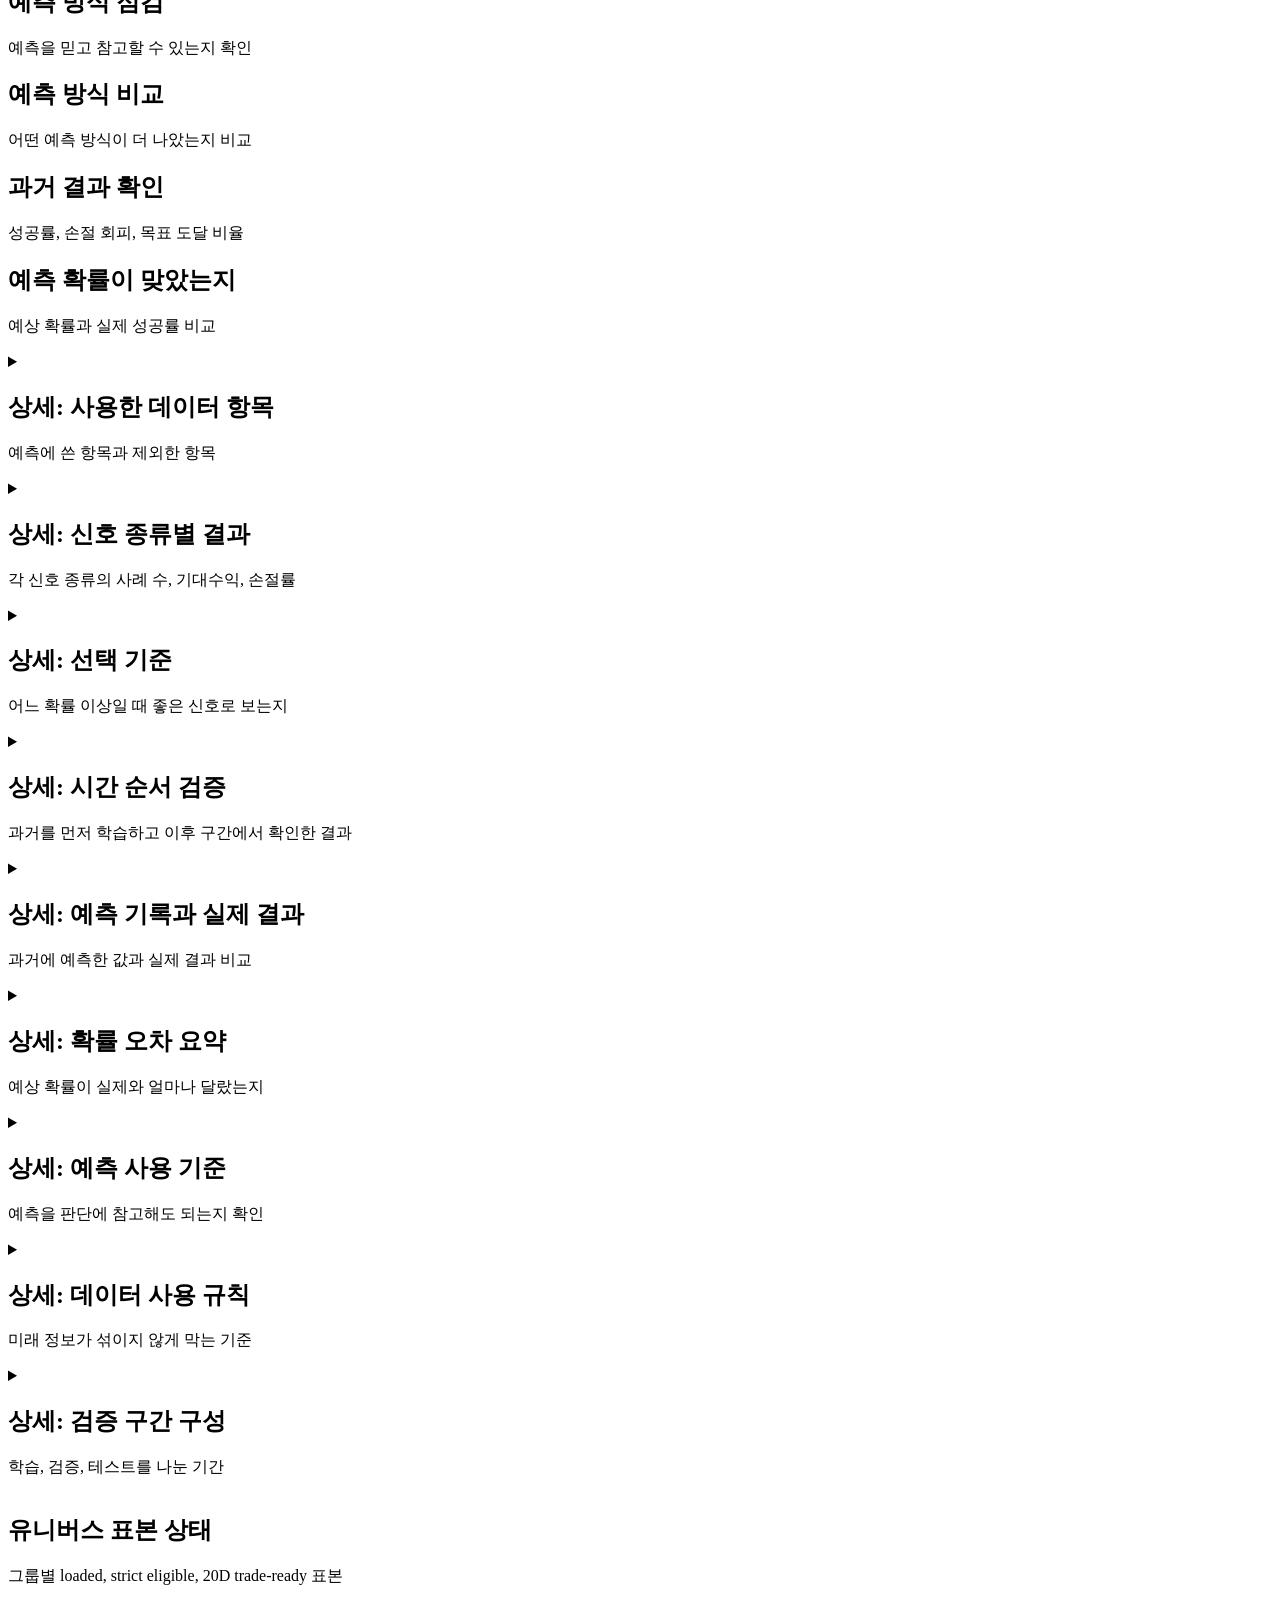
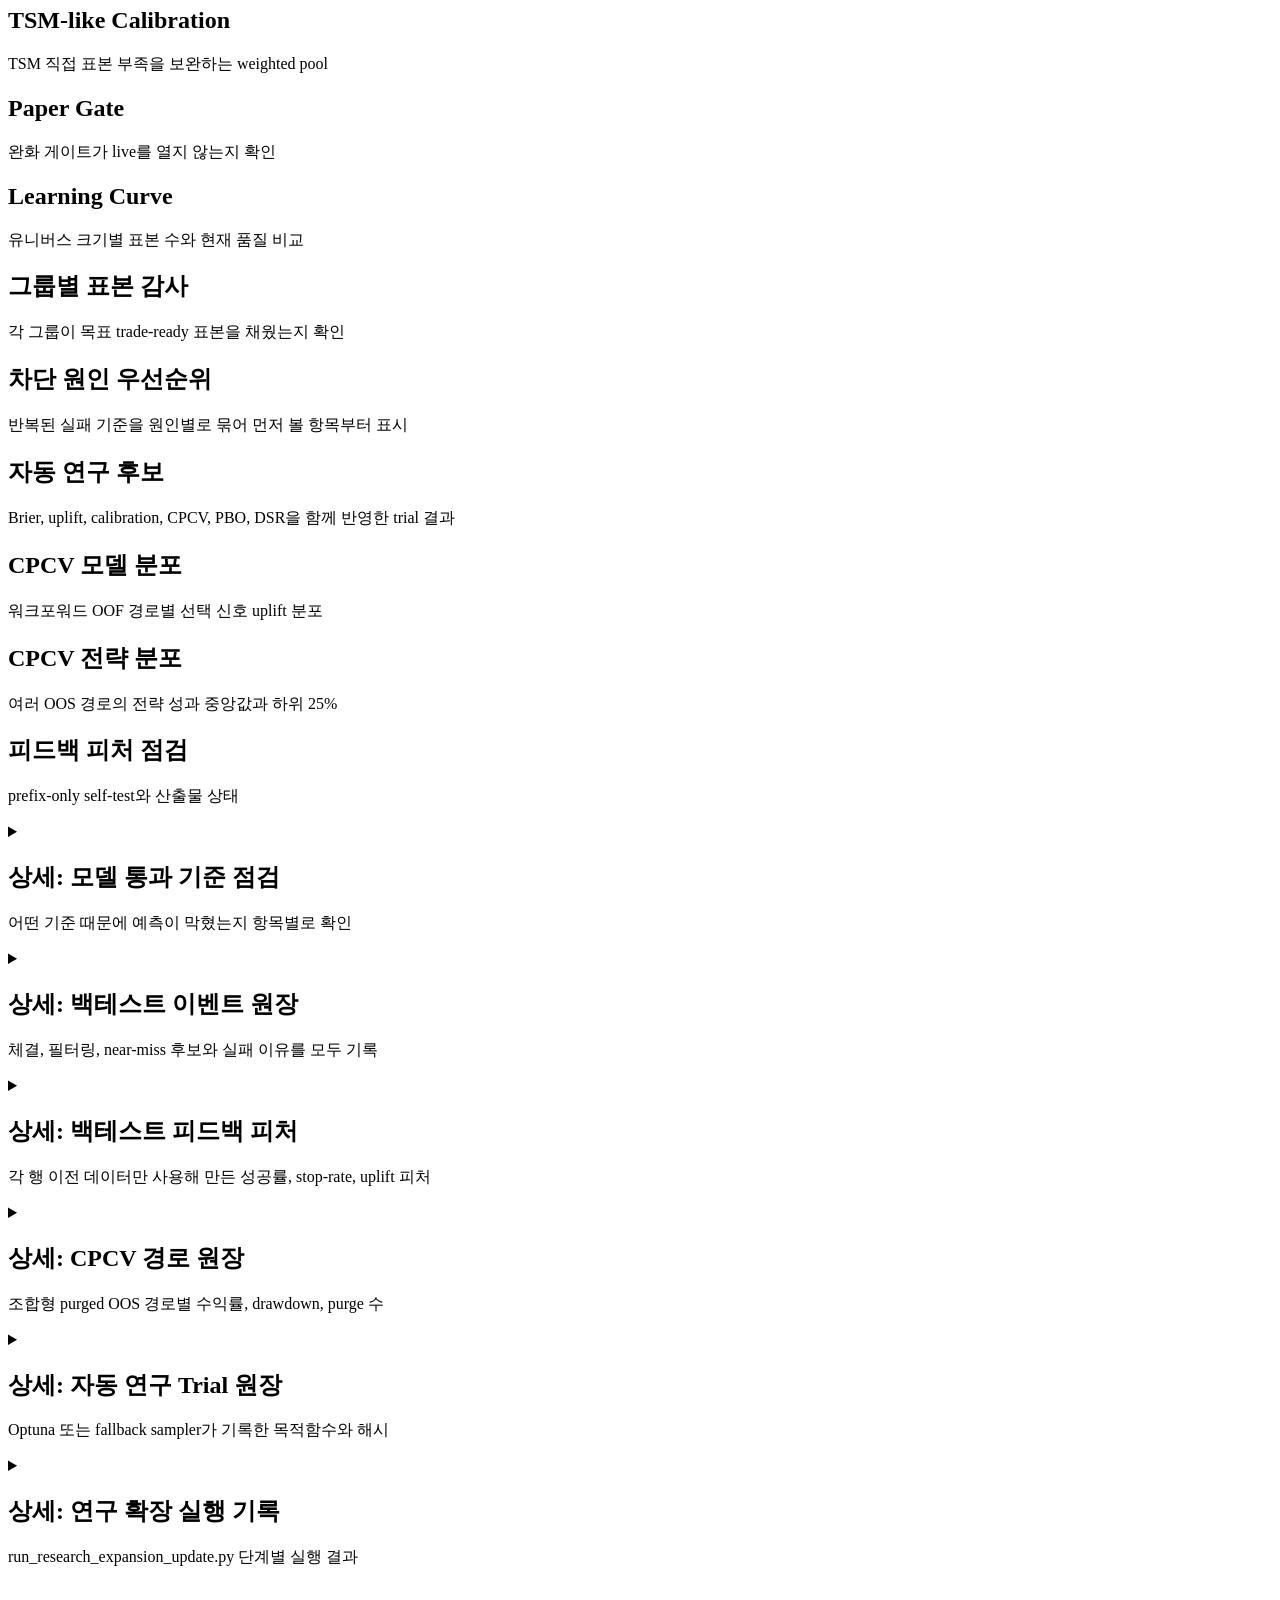
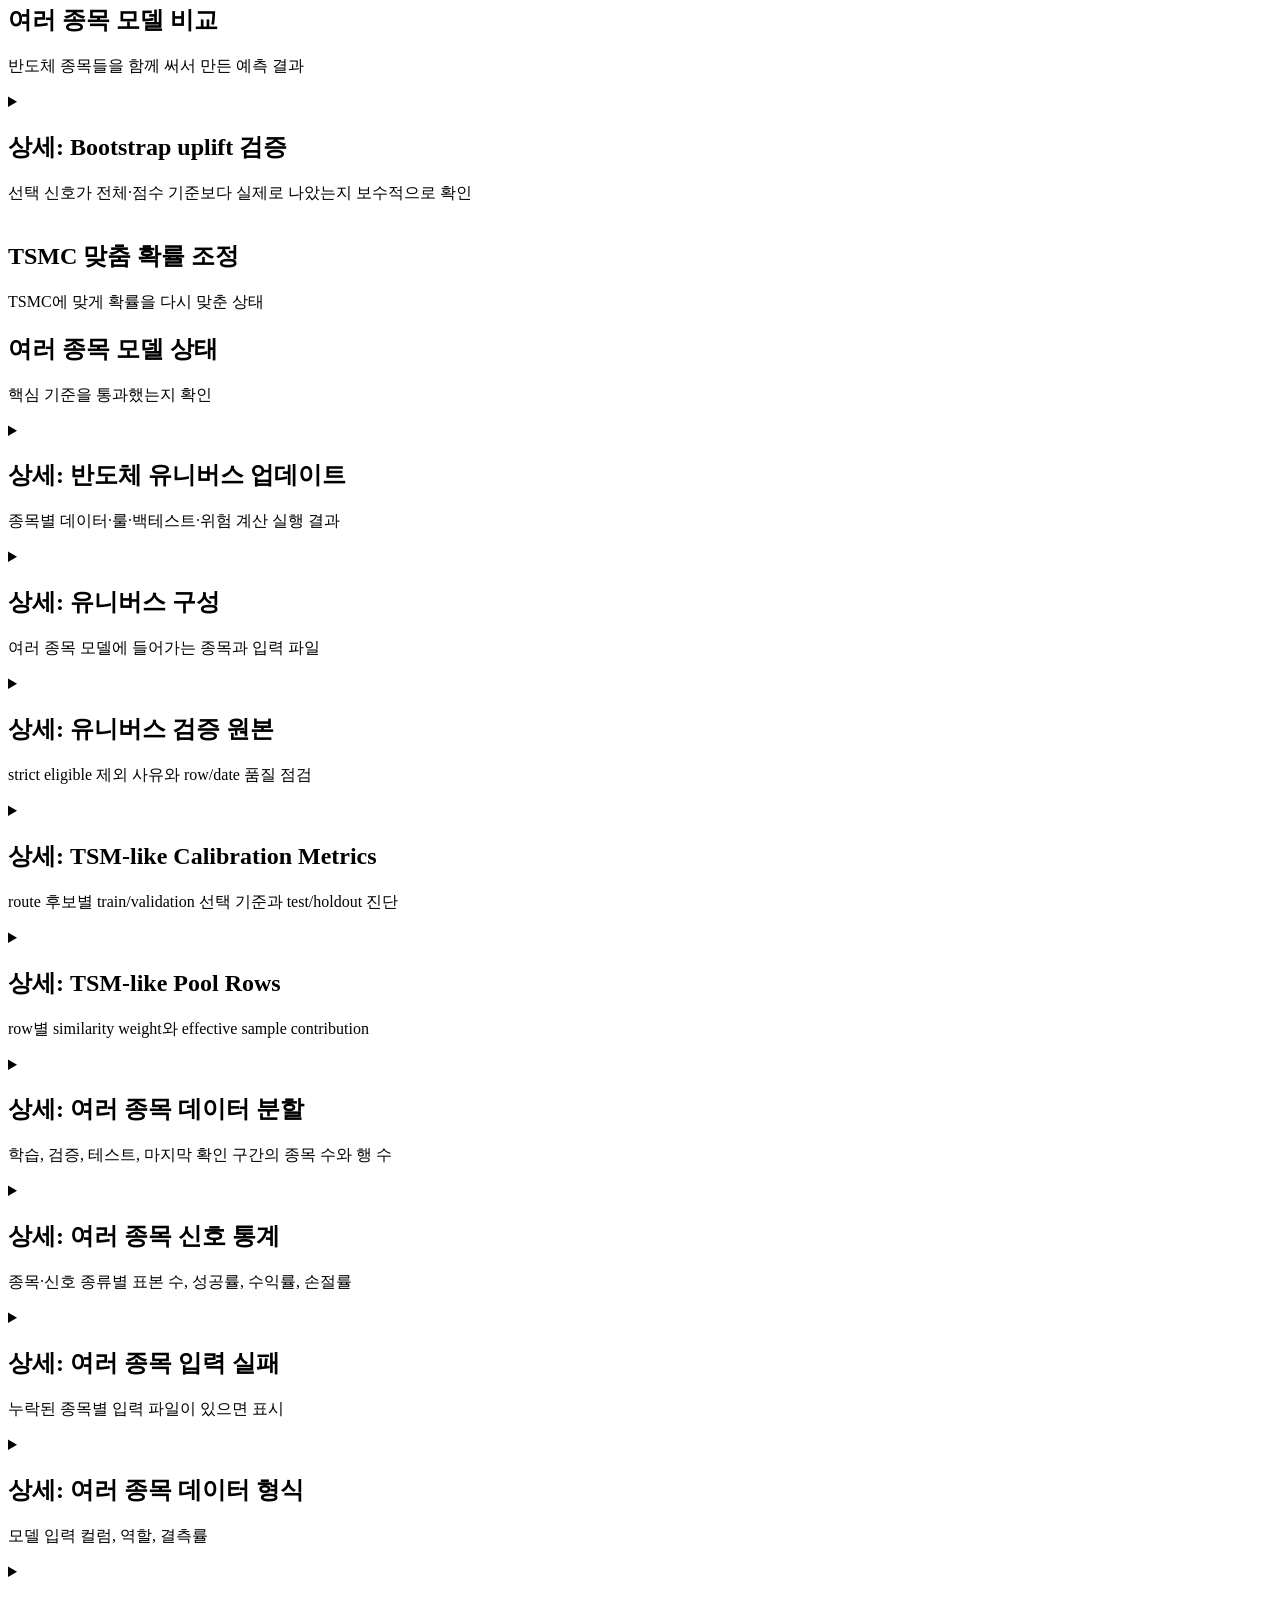
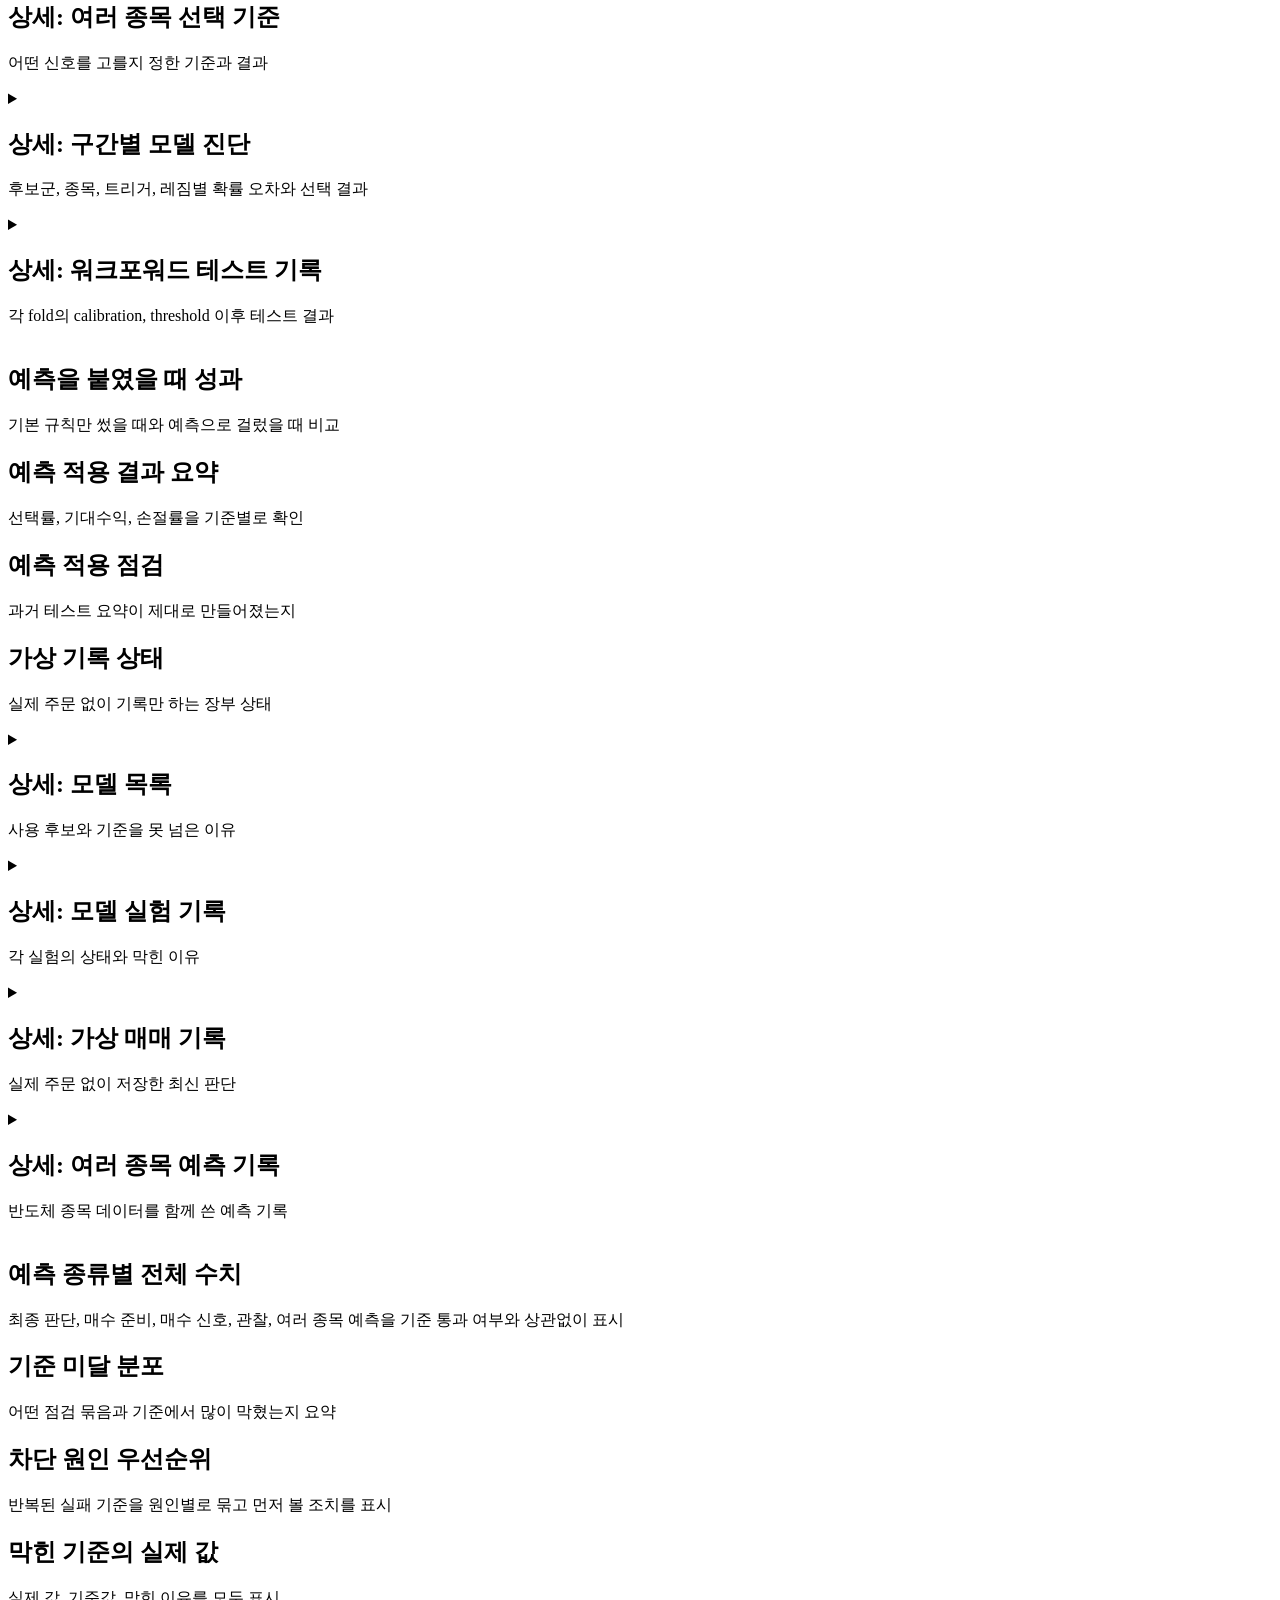
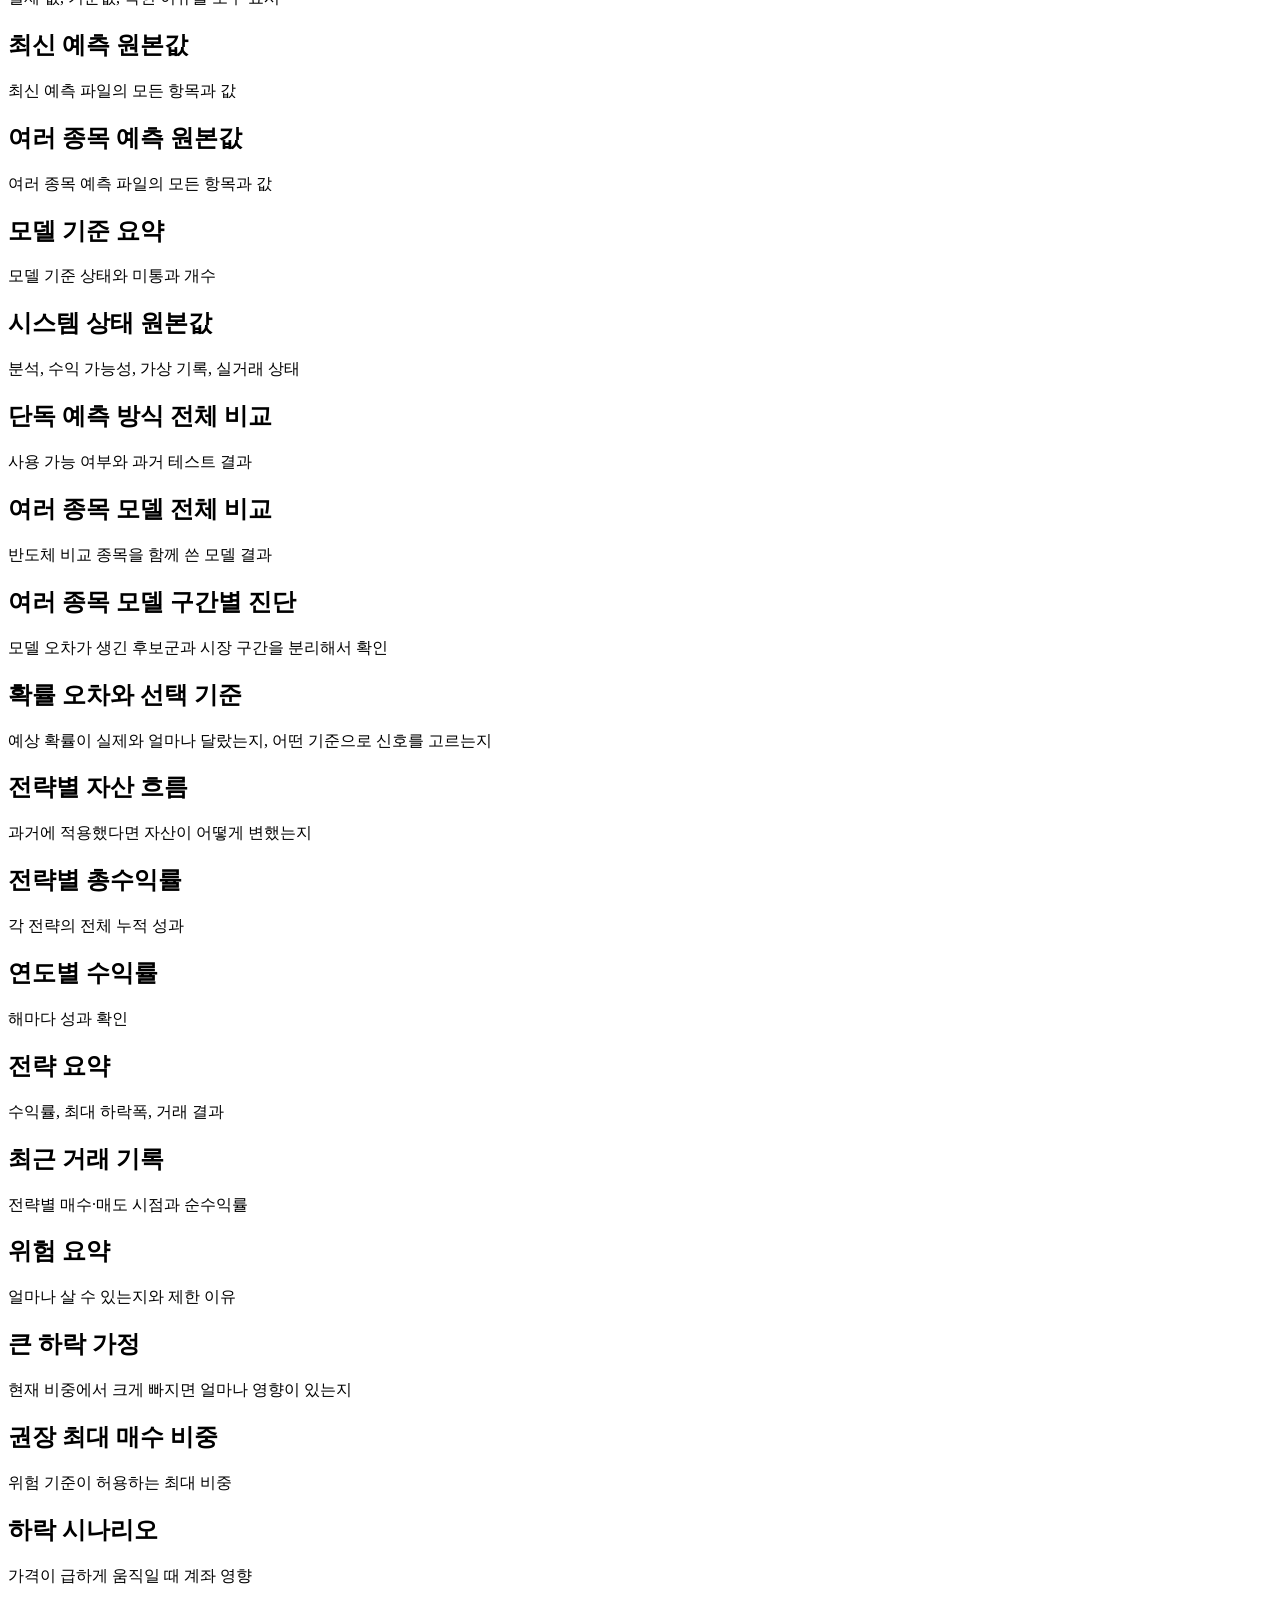
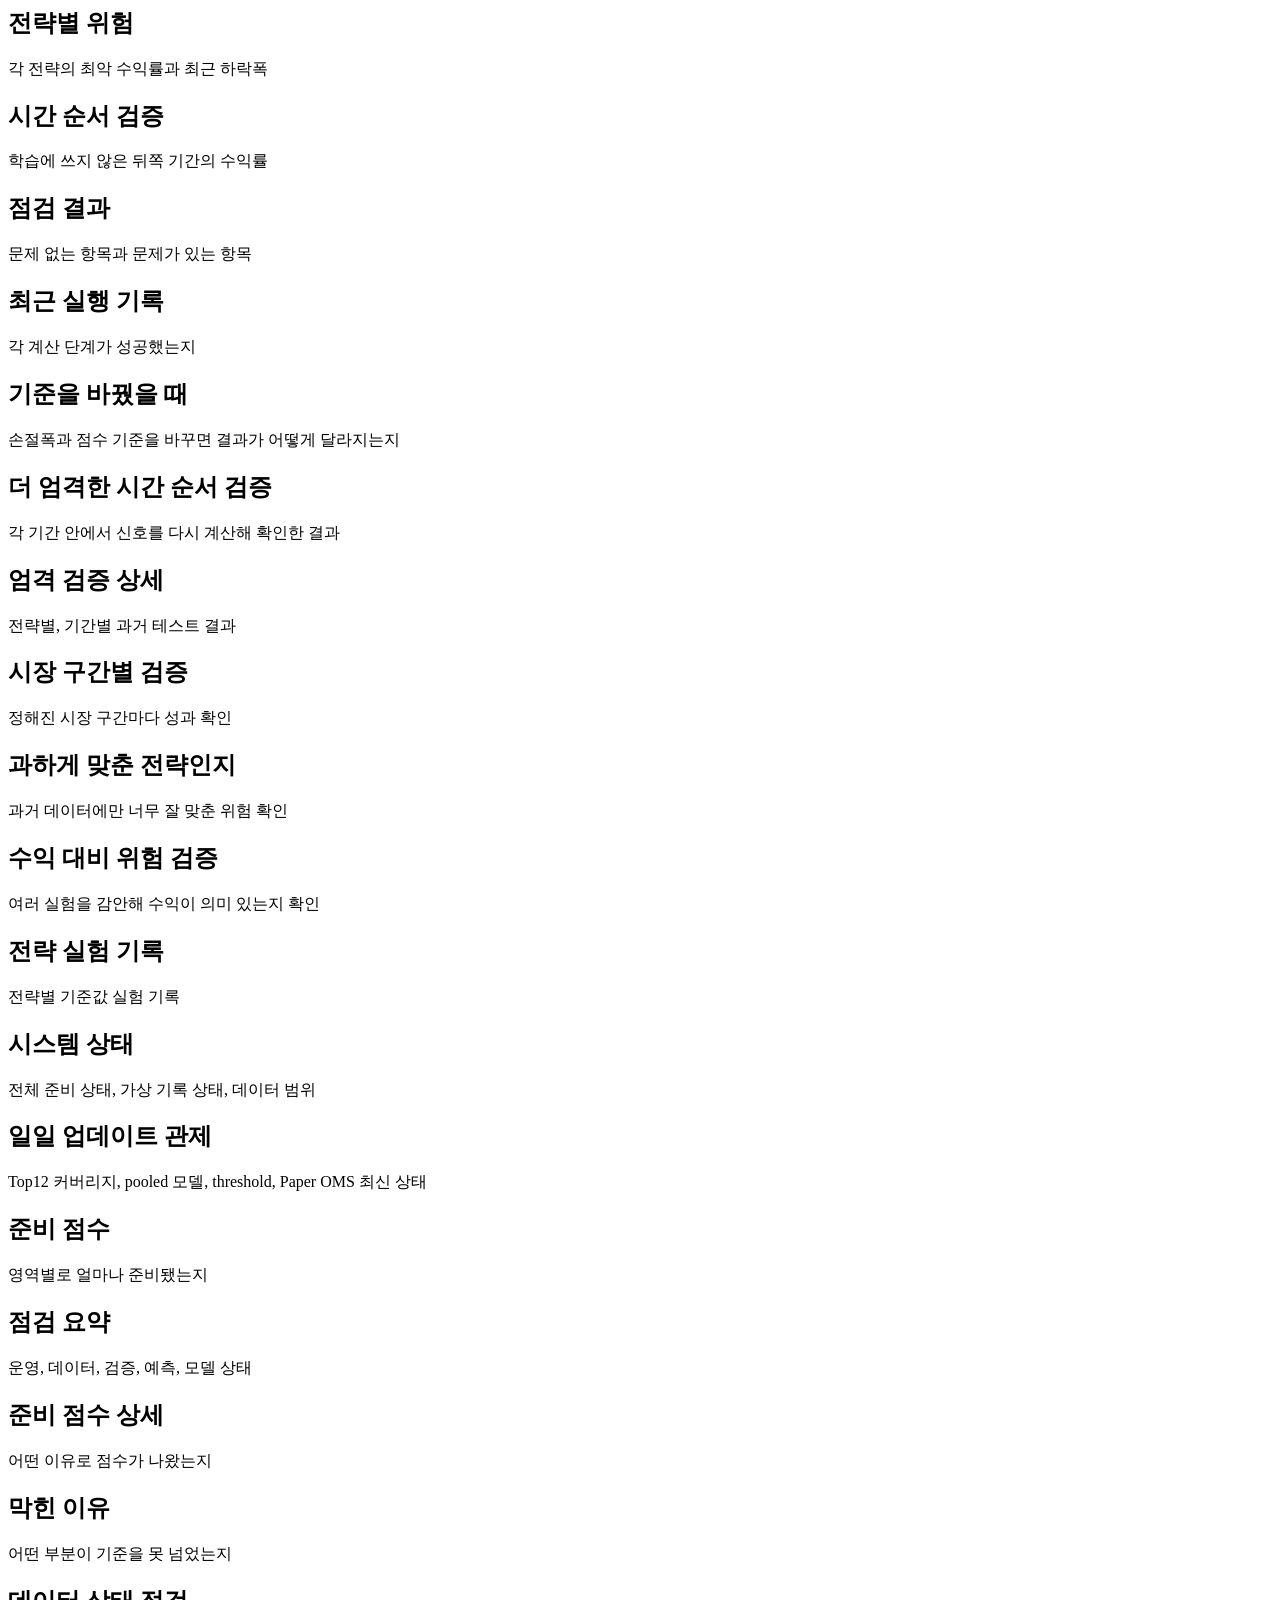
==== commit a9d19276: "Add universe automation and trading workflow updates" ====
--- a/dashboard/index.html
+++ b/dashboard/index.html
@@ -26,6 +26,10 @@
             <button class="nav-item active" data-view="overview" type="button">메인</button>
             <button class="nav-item" data-view="decision" type="button">매매 판단</button>
           </div>
+          <div class="nav-section">
+            <span class="nav-section-label">내 투자</span>
+            <button class="nav-item" data-view="portfolio" type="button">포트폴리오</button>
+          </div>
 	          <div class="nav-section">
 	            <span class="nav-section-label">시장·데이터</span>
 	            <button class="nav-item" data-view="market" type="button">가격</button>
@@ -65,13 +69,19 @@
         <header class="workspace-header">
           <div class="market-strip" aria-label="시장 요약">
             <div class="symbol-summary">
-              <span class="symbol-logo" aria-hidden="true">TSM</span>
+              <span id="symbolLogo" class="symbol-logo" aria-hidden="true">TSM</span>
               <div>
-                <strong>TSMC</strong>
-                <span>NYSE · Rule Engine</span>
+                <strong id="symbolName">TSMC</strong>
+                <span id="symbolMeta">NYSE · Rule Engine</span>
               </div>
               <b id="tickerPrice">로딩 중</b>
               <em id="tickerChange">-</em>
+            </div>
+            <div class="symbol-picker" aria-label="종목 선택">
+              <span>종목</span>
+              <select id="symbolSelect" title="종목 선택">
+                <option value="TSM">TSM</option>
+              </select>
             </div>
             <div class="market-tile">
               <span>점수</span>
@@ -118,6 +128,7 @@
             </div>
             <nav class="view-tabs" aria-label="빠른 화면 이동">
               <button class="view-tab active" data-view="overview" type="button">홈</button>
+              <button class="view-tab" data-view="portfolio" type="button">보유</button>
               <button class="view-tab" data-view="decision" type="button">판단</button>
               <button class="view-tab" data-view="market" type="button">차트</button>
               <button class="view-tab" data-view="data" type="button">데이터</button>
@@ -749,6 +760,10 @@
                 <div class="panel-head"><div><h2>시스템 상태</h2><p>전체 준비 상태, 가상 기록 상태, 데이터 범위</p></div></div>
                 <div id="systemFacts" class="facts"></div>
               </section>
+              <section class="panel wide">
+                <div class="panel-head"><div><h2>일일 업데이트 관제</h2><p>Top12 커버리지, pooled 모델, threshold, Paper OMS 최신 상태</p></div></div>
+                <div id="dailyUpdateSummary" class="system-summary-grid"></div>
+              </section>
               <section class="panel">
                 <div class="panel-head"><div><h2>준비 점수</h2><p>영역별로 얼마나 준비됐는지</p></div></div>
                 <div id="systemReadinessBars" class="chart"></div>
@@ -834,6 +849,8 @@
                       <option value="stress_engine">스트레스</option>
                       <option value="integrity_engine">무결성</option>
                       <option value="prediction_engine">예측 계산</option>
+                      <option value="next_day_up_model_engine">내일 상승 예측 계산</option>
+                      <option value="next_close_forecast_engine">종가 예측 계산</option>
                       <option value="external_feature_engine">외부 피처 계산</option>
                       <option value="ml_overlay_backtest">예측 적용 성과 계산</option>
                       <option value="pooled_dataset_builder">여러 종목 데이터 만들기</option>
@@ -913,7 +930,82 @@
             </div>
             <div id="runSynthesis" class="page-synthesis"></div>
           </section>
+
+          <section id="view-portfolio" class="view portfolio-view">
+            <div class="overview-tier-label portfolio-head-row">
+              <span>내 포트폴리오 · 실행 콕핏</span>
+              <div class="portfolio-head-actions">
+                <div class="currency-toggle" id="portfolioCurrencyToggle" role="group" aria-label="표시 통화">
+                  <button type="button" data-cur="KRW" class="active">원</button>
+                  <button type="button" data-cur="USD">$</button>
+                </div>
+                <button id="addTxBtn" class="primary-button" type="button">+ 거래 입력</button>
+              </div>
+            </div>
+            <div id="portfolioHero" class="portfolio-hero"></div>
+
+            <div class="overview-tier-label">실행 티켓 · 지금 할 일</div>
+            <section class="panel">
+              <div class="panel-head">
+                <div><h2>리밸런싱 실행 큐</h2><p>모델 목표 비중과 현재 보유 비중의 차이를 주수로 환산한 실행 지시입니다. 실제 주문은 전송되지 않습니다(의사결정 지원 전용).</p></div>
+              </div>
+              <div id="portfolioTickets" class="ticket-list"></div>
+            </section>
+
+            <div class="overview-tier-label">보유 종목</div>
+            <div class="layout-grid">
+              <section class="panel wide">
+                <div class="panel-head"><div><h2>보유 현황</h2><p>종목별 보유 주수·평단·현재가·평가금·비중·수익률과 모델 권고</p></div></div>
+                <div id="portfolioHoldings" class="table-shell"></div>
+              </section>
+              <section class="panel">
+                <div class="panel-head"><div><h2>비중 배분</h2><p>평가금 기준 포트폴리오 비중</p></div></div>
+                <div id="portfolioAllocation" class="alloc-wrap"></div>
+              </section>
+            </div>
+
+            <div class="overview-tier-label">내가 입력한 거래</div>
+            <section class="panel wide">
+              <div class="panel-head"><div><h2>거래 기록</h2><p>직접 기록한 매수·매도 내역 (행을 눌러 수정/삭제)</p></div></div>
+              <div id="portfolioTransactions" class="table-shell"></div>
+            </section>
+            <div id="portfolioSynthesis" class="page-synthesis"></div>
+          </section>
         </main>
+      </div>
+    </div>
+
+    <div id="txModalBackdrop" class="modal-backdrop" hidden>
+      <div class="modal" role="dialog" aria-modal="true" aria-labelledby="txModalTitle">
+        <div class="modal-head">
+          <h2 id="txModalTitle">거래 입력</h2>
+          <button id="txModalClose" class="modal-close" type="button" aria-label="닫기">×</button>
+        </div>
+        <form id="txForm" class="tx-form">
+          <input type="hidden" name="transaction_id" />
+          <div class="form-row">
+            <label><span>종목</span><select name="symbol" id="txSymbol" required></select></label>
+            <label><span>구분</span><select name="side"><option value="BUY">매수</option><option value="SELL">매도</option></select></label>
+          </div>
+          <div class="form-row">
+            <label><span>거래일</span><input name="trade_date" type="date" required /></label>
+            <label><span>주수 (소수 가능)</span><input name="quantity" type="number" step="any" min="0" required /></label>
+          </div>
+          <div class="form-row">
+            <label><span>체결가</span><input name="price" type="number" step="any" min="0" required /></label>
+            <label><span>통화</span><select name="price_currency"><option value="USD">USD ($)</option><option value="KRW">KRW (원)</option></select></label>
+          </div>
+          <div class="form-row">
+            <label><span>수수료 (선택)</span><input name="fees" type="number" step="any" min="0" value="0" /></label>
+            <label><span>메모 (선택)</span><input name="note" type="text" /></label>
+          </div>
+          <p id="txError" class="tx-error" hidden></p>
+          <div class="button-row">
+            <button id="txSubmitBtn" class="primary-button" type="submit">저장</button>
+            <button id="txDeleteBtn" class="secondary-button danger" type="button" hidden>삭제</button>
+            <button id="txCancelBtn" class="secondary-button" type="button">취소</button>
+          </div>
+        </form>
       </div>
     </div>
 
